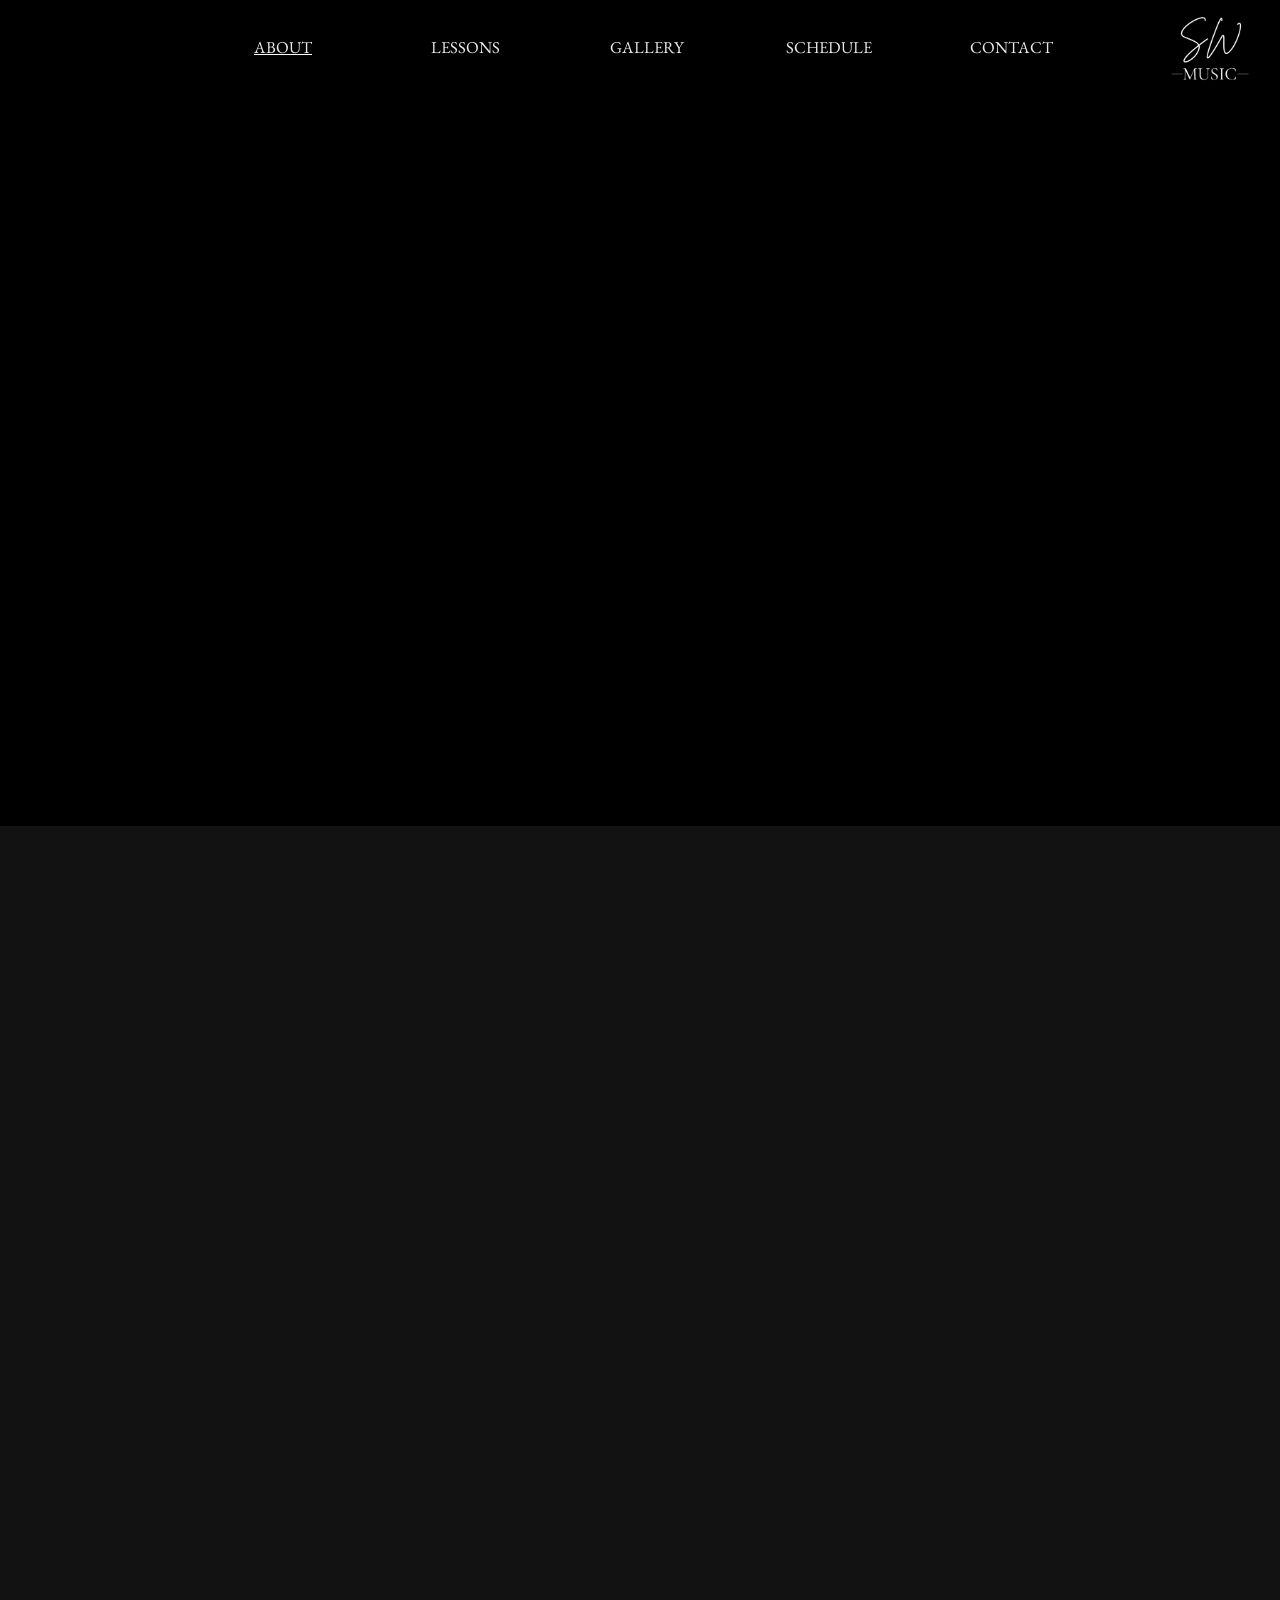
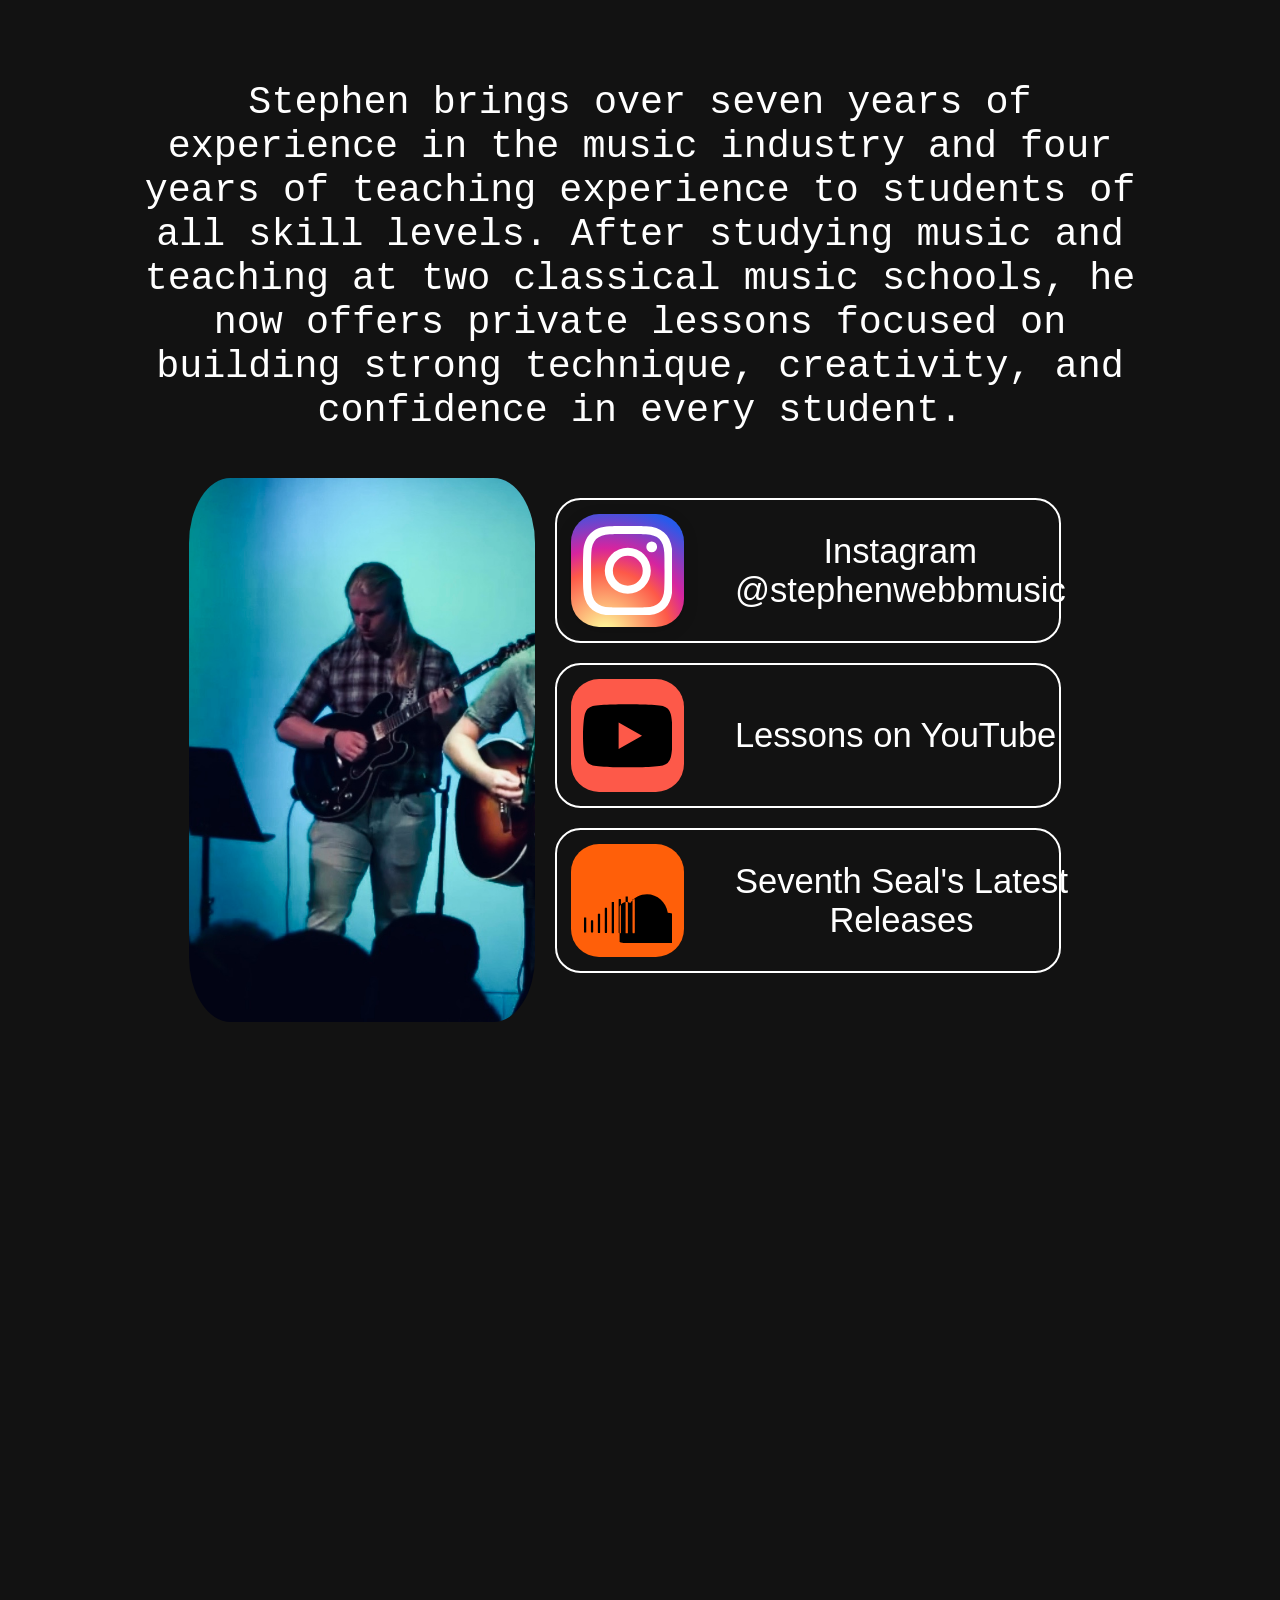
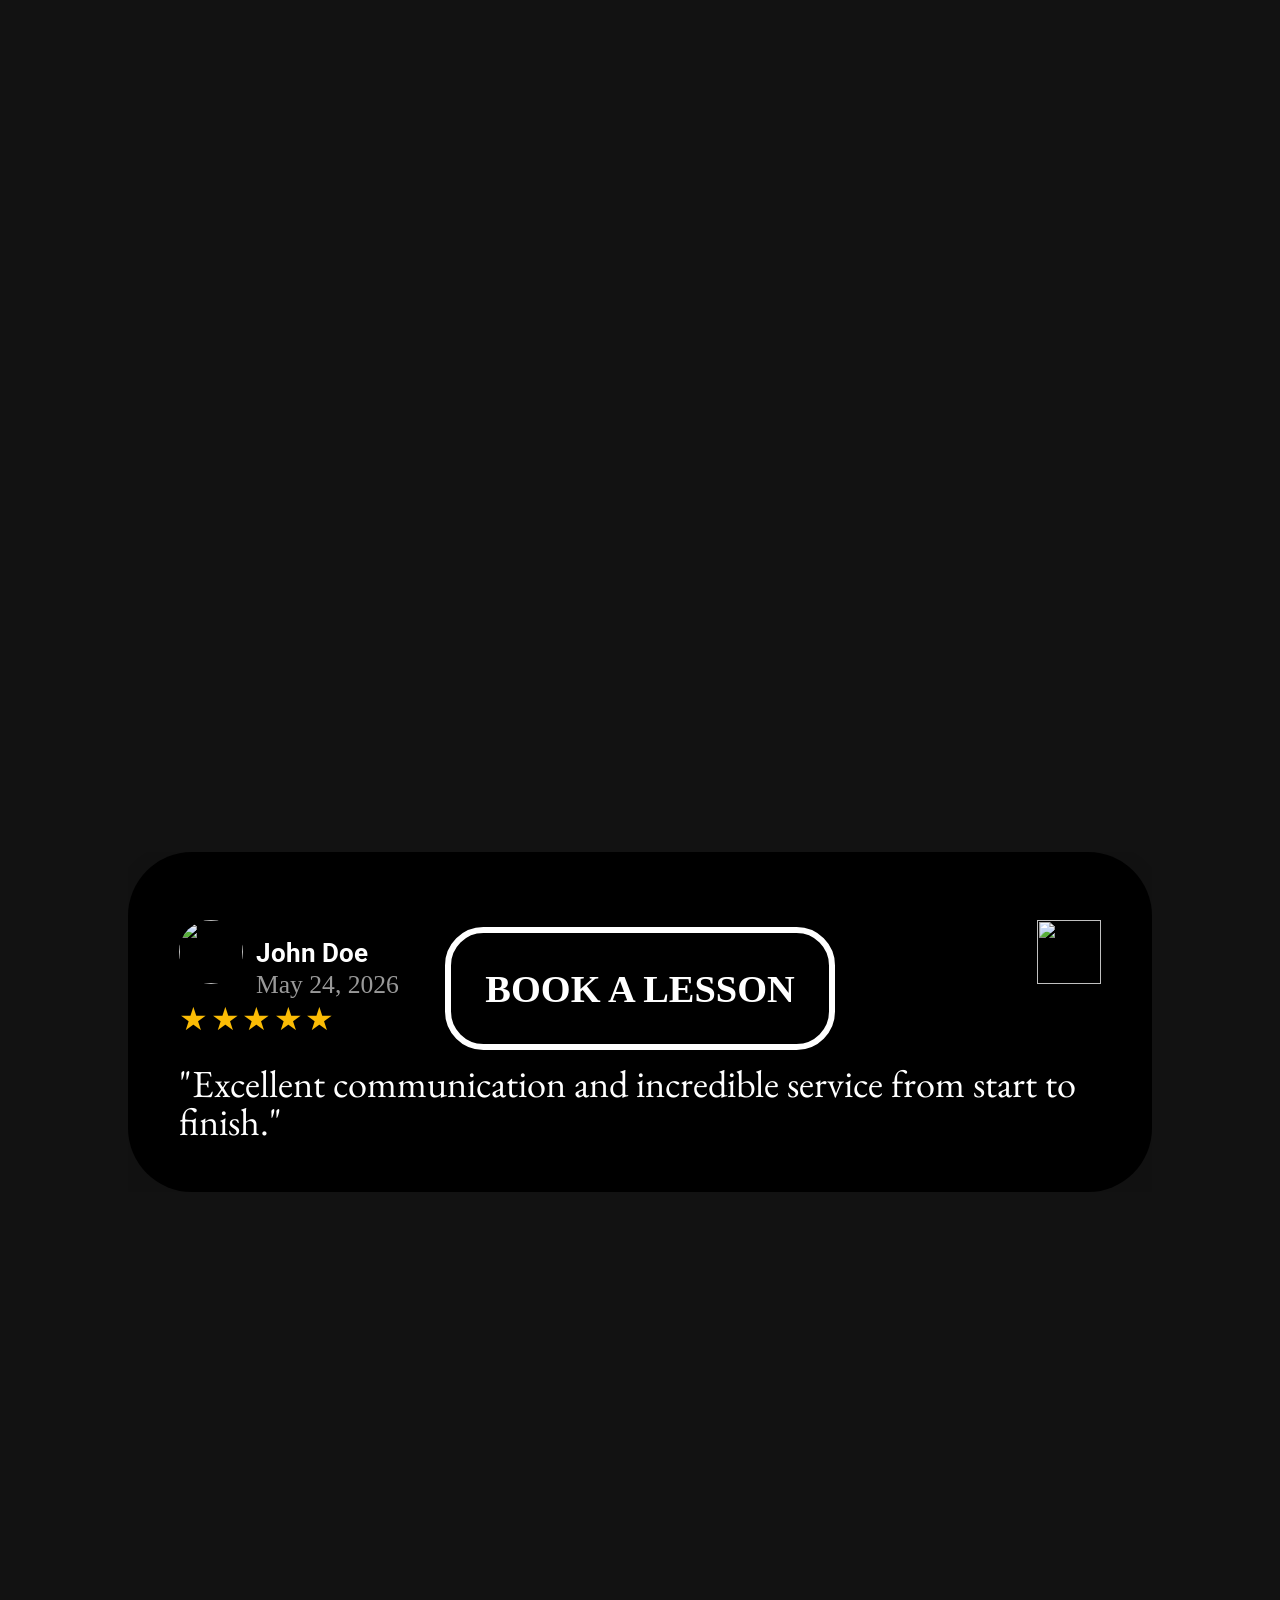
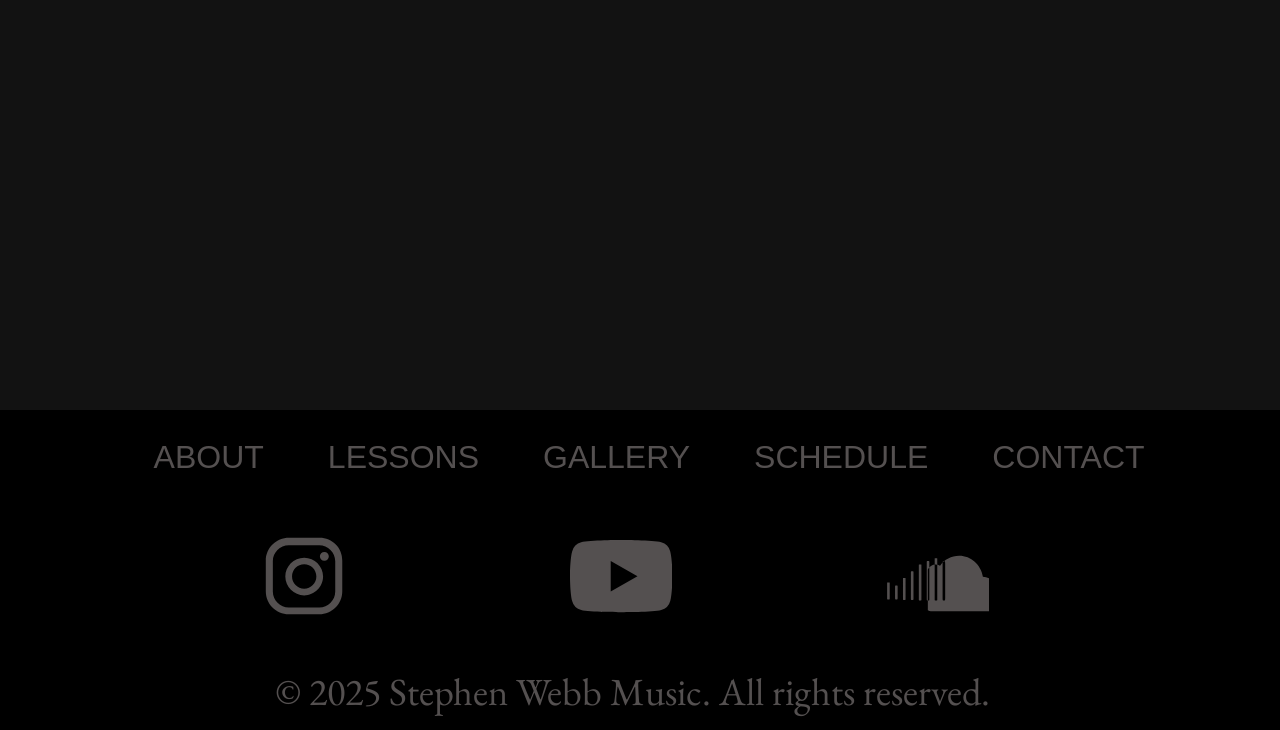
==== public/index.html @ 0829fca2 "Hero video alignment" ====
<!DOCTYPE html>
<html lang="en">
  <head>
    <meta charset="UTF-8">
    <meta name="viewport" content="width=device-width, initial-scale=1.0">

    <link rel="stylesheet" href="styles/general.css">
    <link rel="stylesheet" href="styles/header.css">
    <link rel="stylesheet" href="styles/home-body.css">
    <link rel="stylesheet" href="styles/nav-menu.css">
    <link rel="stylesheet" href="styles/footer.css">

    <link rel="stylesheet" href="https://unpkg.com" />
    <link rel="preconnect" href="https://fonts.googleapis.com">
    <link rel="preconnect" href="https://fonts.gstatic.com" crossorigin>
    <link href="https://fonts.googleapis.com/css2?family=EB+Garamond:ital,wght@0,400..800;1,400..800&family=Roboto:ital,wght@0,100;0,300;0,400;0,500;0,700;0,900;1,100;1,300;1,400;1,500;1,700;1,900&family=Share+Tech+Mono&display=swap" rel="stylesheet">

    <link rel="icon" type="image/png" href="pictures/logo.png">
    <title>Stephen Webb Music</title>
  </head>

  <body>
    <header>
      <div class="left-header">
        <button class="nav-toggle" id="nav-toggle">
          <img class="hamburger-menu" id="hamburger-menu" src="icons/hamburger-menu.svg">
          <img class="close-icon" id="close-icon" src="icons/x-close.svg">
        </button>
        <script src="script/hamburger.js"></script>
  
        <nav class="nav-menu" id="nav-menu">
          <ul>
            <li style="text-decoration: underline;"><a href="index.html">ABOUT</a></li>
            <li><a href="lessons.html">LESSONS</a></li>
            <li><a href="gallery.html">GALLERY</a></li>
            <li><a href="schedule.html">SCHEDULE</a></li>
            <li><a href="contact.html">CONTACT</a></li>
          </ul>
        </nav>
      </div>
  
      <div class="right-header">
        <a href="index.html" class="header-logo-cont">
          <img class="header-logo" src="pictures/logo.png">
        </a>
      </div>
    </header>
    <main>
      <div class="home-image-cont">

        <video class="home-video2" autoplay muted loop playsinline>
          <source src="pictures/home-video2.mp4" type="video/mp4">
        </video>
        <video class="home-video" autoplay muted loop playsinline>
          <source src="pictures/home-video.mp4" type="video/mp4">
        </video>

        <div class="scroll-cont">
          <button onclick="scrollToSection()" type="button" class="scroll-button">
            <svg width="100%" height="100%" viewBox="0 0 30 30" fill="none" color="white" xmlns="http://www.w3.org/2000/svg">
              <path d="M17 18L12 13L7 18M17 11L12 6L7 11" stroke="currentColor" stroke-width="1" stroke-linecap="round" stroke-linejoin="round"/>
            </svg>
          </button>
        </div>
      </div>
      
      <script>
        function scrollToSection() {
          // Find the target element by its ID
          const target = document.getElementById("target-point");

          // Scroll to it smoothly
          target.scrollIntoView({ 
            behavior: "smooth", 
            block: "start" // Options: "start", "center", "end", or "nearest"
        });
      }
      </script>

      <div class="cover-page-grid" id="target-point">
        <p class="summary-paragraph">
          Stephen brings over seven years of experience in the music industry and four years of 
          teaching experience to students of all skill levels. After studying music and teaching 
          at two classical music schools, he now offers private lessons focused on building 
          strong technique, creativity, and confidence in every student.
        </p>

        <div class="social-section">
          <img class="stephen-picture" src="pictures/stephen.jpg">
          <div class="social-container">
            <div class="social-box1">
              <a href="https://www.instagram.com/stephenwebbmusic/" target="_blank" rel="noopener noreferrer" class="social-link instagram-link">
                <!-- Inline Official Instagram SVG Path -->
                <svg class="instagram-icon" viewBox="0 0 24 24" xmlns="http://w3.org">
                  <path d="M12 2.163c3.204 0 3.584.012 4.85.07 3.252.148 4.771 1.691 4.919 4.919.058 1.265.069 1.645.069 4.849 0 3.205-.012 3.584-.069 4.849-.149 3.225-1.664 4.771-4.919 4.919-1.266.058-1.644.07-4.85.07-3.204 0-3.584-.012-4.849-.07-3.26-.149-4.771-1.699-4.919-4.92-.058-1.265-.07-1.644-.07-4.849 0-3.204.013-3.583.07-4.849.149-3.227 1.664-4.771 4.919-4.919 1.266-.057 1.645-.069 4.849-.069zM12 0C8.741 0 8.333.014 7.053.072 2.695.272.273 2.69.073 7.051.014 8.333 0 8.741 0 12c0 3.259.014 3.668.072 4.948.2 4.358 2.618 6.78 6.98 6.98 1.281.058 1.689.072 4.948.072 3.259 0 3.668-.014 4.948-.072 4.354-.2 6.782-2.618 6.979-6.98.059-1.28.073-1.689.073-4.948 0-3.259-.014-3.667-.072-4.947-.196-4.354-2.617-6.78-6.979-6.98C15.668.014 15.259 0 12 0zm0 5.838a6.162 6.162 0 100 12.324 6.162 6.162 0 000-12.324zM12 16a4 4 0 110-8 4 4 0 010 8zm6.406-11.845a1.44 1.44 0 100 2.881 1.44 1.44 0 000-2.881z"/>
                </svg>
              </a>
              <p class="social-tag">Instagram <br> @stephenwebbmusic</p>
            </div>
            <div class="social-box2">
              <a href="https://www.youtube.com/@StephenWebbMusic" target="_blank" rel="noopener noreferrer" class="social-link youtube-link">
                <svg class="social-icon" viewBox="0 0 24 24" xmlns="http://w3.org">
                  <path d="M23.498 6.186a3.016 3.016 0 0 0-2.122-2.136C19.505 3.545 12 3.545 12 3.545s-7.505 0-9.377.505A3.017 3.017 0 0 0 .502 6.186C0 8.07 0 12 0 12s0 3.93.502 5.814a3.016 3.016 0 0 0 2.122 2.136c1.871.505 9.376.505 9.376.505s7.505 0 9.377-.505a3.015 3.015 0 0 0 2.122-2.136C24 15.93 24 12 24 12s0-3.93-.502-5.814zM9.545 15.568V8.432L15.818 12l-6.273 3.568z"/>
                </svg>
              </a>
              <p class="social-tag1">Lessons on YouTube</p>
            </div>
            <div class="social-box3">
              <a href="https://on.soundcloud.com/IMVgdgA9zZKNSs7fgG" target="_blank" rel="noopener noreferrer" class="social-link soundcloud-link">
                <svg class="social-icon" viewBox="0 0 20 20" xmlns="http://w3.org">
                  <path d="M11.56 16.735c0 .354-.031.531-.093.531h-.319c-.062 0-.093-.177-.093-.531V10.15c0-.353.031-.53.093-.53h.319c.062 0 .093.177.093.53v6.585zm-1.547.442c0 .06-.03.089-.093.089h-.319c-.062 0-.093-.03-.093-.089V9.117c0-.06.031-.089.093-.089h.319c.063 0 .093.03.093.089v8.06zm-1.549-.089c0 .118-.031.177-.093.177h-.319c-.062 0-.093-.059-.093-.177V9.752c0-.117.031-.176.093-.176h.319c.062 0 .093.059.093.176v7.336zm-1.547.089c0 .06-.031.089-.093.089h-.319c-.063 0-.093-.03-.093-.089V10.35c0-.06.03-.089.093-.089h.319c.062 0 .093.03.093.089v6.826zm-1.548-.177c0 .118-.031.177-.093.177h-.319c-.062 0-.093-.059-.093-.177v-5.263c0-.118.031-.177.093-.177h.319c.062 0 .093.059.093.177v5.263zm-1.548.088c0 .06-.031.089-.093.089h-.32c-.061 0-.092-.03-.092-.089v-4.09c0-.06.031-.089.093-.089h.319c.062 0 .093.03.093.089v4.09zm-1.548-.221c0 .147-.031.221-.093.221h-.319c-.062 0-.093-.074-.093-.221v-2.3c0-.147.031-.221.093-.221h.319c.062 0 .093.074.093.221v2.3zm-1.548.133c0 .06-.031.088-.093.088h-.319c-.062 0-.093-.03-.093-.088V13.84c0-.059.031-.088.093-.088h.319c.062 0 .093.03.093.088v1.177zm21.439-.818c0-1.89-1.442-3.435-3.238-3.535-.386-2.316-2.315-4.082-4.636-4.082-1.517 0-2.88.756-3.734 1.93-.257-.15-.55-.233-.861-.233-.67 0-1.25.405-1.523.993v7.915c.184.097.387.164.603.197.163.025.329.038.498.038h12.893c1.656 0 3-.105 3-3.223z"/>
                </svg>
              </a>
              <p class="social-tag2">Seventh Seal's Latest<br> Releases</p>
            </div>
          </div>
        </div>

        <iframe class="youtube-video" width="560" height="315" src="https://www.youtube.com/embed/3x1QwCFcdQQ?si=H89yNeLWpGdYMlyb" title="YouTube video player" frameborder="0" allow="accelerometer; autoplay; clipboard-write; encrypted-media; gyroscope; picture-in-picture; web-share" referrerpolicy="strict-origin-when-cross-origin" allowfullscreen></iframe>
        <iframe class="youtube-video video1" width="560" height="315" src="https://www.youtube.com/embed/bnrF-RAySUw?si=G5JA9EuUfpiH-f1o" title="YouTube video player" frameborder="0" allow="accelerometer; autoplay; clipboard-write; encrypted-media; gyroscope; picture-in-picture; web-share" referrerpolicy="strict-origin-when-cross-origin" allowfullscreen></iframe>

        <section class="reviews-section">
          <div class="slider" id="slider">
            <div class="slides">
              <!-- REVIEW 1 -->
              <a class="review-link" href="https://maps.app.goo.gl/47N7dr5j6fUfvLAa6" target="_blank">
                <div class="review-card">
                  <div class="review-header">
                    <div class="profile-section">
                      <img src="https://i.pravatar.cc/150?img=12" class="profile-pic">
                      <div class="reviewer-info">
                        <h4>John Doe</h4>
                        <small>May 24, 2026</small>
                      </div>
                    </div>
                    <img class="google-logo" src="https://upload.wikimedia.org/wikipedia/commons/c/c1/Google_%22G%22_logo.svg">
                  </div>
                  <div class="stars">★★★★★</div>
                  <p class="review-text">
                    "Excellent communication and incredible
                    service from start to finish."
                  </p>
                </div>
              </a>
              <!-- REVIEW 2 --> 
              <a class="review-link" href="https://maps.app.goo.gl/47N7dr5j6fUfvLAa6" target="_blank">
                <div class="review-card">
                  <div class="review-header">
                    <div class="profile-section">
                      <img src="https://lh3.googleusercontent.com/a-/ALV-UjV2DulCB3CpVgDXedqE00ymT7M8n0KGkRNxZDG5WYGDXk98gns=w72-h72-p-rp-mo-br100" class="profile-pic">    
                      <div class="reviewer-info">
                        <h4>Fortified Fitness</h4>
                        <small>May 26, 2026</small>
                      </div>
                    </div>
                    <img src="https://upload.wikimedia.org/wikipedia/commons/c/c1/Google_%22G%22_logo.svg" class="google-logo">
                  </div>
                  <div class="stars">★★★★★</div>
                  <p class="review-text">
                    "He was very professional and patient with my progress..."
                  </p>
                </div>
              </a>
              <!-- REVIEW 3 -->
              <a class="review-link" href="https://maps.app.goo.gl/47N7dr5j6fUfvLAa6" target="_blank">    
                <div class="review-card"> 
                  <div class="review-header">   
                    <div class="profile-section">
                      <img src="https://i.pravatar.cc/150?img=15" class="profile-pic">     
                      <div class="reviewer-info">
                        <h4>Michael Roberts</h4>
                        <small>May 11, 2026</small>
                      </div>
                    </div>
                    <img src="https://upload.wikimedia.org/wikipedia/commons/c/c1/Google_%22G%22_logo.svg" class="google-logo">
                  </div>
                  <div class="stars">★★★★★</div>
                  <p class="review-text">
                    "Couldn’t be happier with the experience..."
                  </p>
                </div>
              </a>
            </div>
          </div>
        </section>
        <script>
          const slides =
            document.querySelector(".slides");     
          const reviewCards =
            document.querySelectorAll(".review-link");      
          const slider =
            document.getElementById("slider");      
          let currentIndex = 0;        
          const totalSlides =
            reviewCards.length;
          function nextSlide(){
            currentIndex++;      
            if(currentIndex >= totalSlides){
              currentIndex = 0;
            }     
            slides.style.transform =
              `translateX(-${currentIndex * 110}%)`;
          }
          let autoRotate =
            setInterval(nextSlide, 4500);
          slider.addEventListener("mouseenter", () => {
          
            clearInterval(autoRotate);       
          }); 
          slider.addEventListener("mouseleave", () => {  
            autoRotate =
              setInterval(nextSlide, 4500);
          });
        </script>

        <a class="lessons-redirect" href="lessons.html">BOOK A LESSON</a>
        
      </div>
    </main>
    <footer>
      <ul class="footer-nav">
        <li><a href="index.html">ABOUT</a></li>
        <li><a href="lessons.html">LESSONS</a></li>
        <li><a href="gallery.html">GALLERY</a></li>
        <li><a href="schedule.html">SCHEDULE</a></li>
        <li><a href="contact.html">CONTACT</a></li>
      </ul>
  
      <div class="footer-social">
        <a href="https://www.instagram.com/stephenwebbmusic/" target="_blank" rel="noopener noreferrer" class="footer-ig">
          <!-- Inline Official Instagram SVG Path -->
          <svg class="footer-icon" xmlns="http://www.w3.org/2000/svg" xmlns:xlink="http://www.w3.org/1999/xlink" fill="#000000" width="800px" height="800px" viewBox="0 0 32 32" id="Camada_1" version="1.1" xml:space="preserve">
            <g>
            <path d="M22.3,8.4c-0.8,0-1.4,0.6-1.4,1.4c0,0.8,0.6,1.4,1.4,1.4c0.8,0,1.4-0.6,1.4-1.4C23.7,9,23.1,8.4,22.3,8.4z"/>
            <path d="M16,10.2c-3.3,0-5.9,2.7-5.9,5.9s2.7,5.9,5.9,5.9s5.9-2.7,5.9-5.9S19.3,10.2,16,10.2z M16,19.9c-2.1,0-3.8-1.7-3.8-3.8   c0-2.1,1.7-3.8,3.8-3.8c2.1,0,3.8,1.7,3.8,3.8C19.8,18.2,18.1,19.9,16,19.9z"/>   
            <path d="M20.8,4h-9.5C7.2,4,4,7.2,4,11.2v9.5c0,4,3.2,7.2,7.2,7.2h9.5c4,0,7.2-3.2,7.2-7.2v-9.5C28,7.2,24.8,4,20.8,4z M25.7,20.8   c0,2.7-2.2,5-5,5h-9.5c-2.7,0-5-2.2-5-5v-9.5c0-2.7,2.2-5,5-5h9.5c2.7,0,5,2.2,5,5V20.8z"/>       
            </g>
            </svg>
        </a>
        <a href="https://www.youtube.com/@StephenWebbMusic" target="_blank" rel="noopener noreferrer" class="footer-yt">
          <svg class="footer-icon" viewBox="0 0 24 24" xmlns="http://w3.org">
            <path d="M23.498 6.186a3.016 3.016 0 0 0-2.122-2.136C19.505 3.545 12 3.545 12 3.545s-7.505 0-9.377.505A3.017 3.017 0 0 0 .502 6.186C0 8.07 0 12 0 12s0 3.93.502 5.814a3.016 3.016 0 0 0 2.122 2.136c1.871.505 9.376.505 9.376.505s7.505 0 9.377-.505a3.015 3.015 0 0 0 2.122-2.136C24 15.93 24 12 24 12s0-3.93-.502-5.814zM9.545 15.568V8.432L15.818 12l-6.273 3.568z"/>
          </svg>
        </a>
        <a href="https://on.soundcloud.com/IMVgdgA9zZKNSs7fgG" target="_blank" rel="noopener noreferrer" class="footer-sc">
          <svg class="footer-icon" viewBox="0 0 20 20" xmlns="http://w3.org">
            <path d="M11.56 16.735c0 .354-.031.531-.093.531h-.319c-.062 0-.093-.177-.093-.531V10.15c0-.353.031-.53.093-.53h.319c.062 0 .093.177.093.53v6.585zm-1.547.442c0 .06-.03.089-.093.089h-.319c-.062 0-.093-.03-.093-.089V9.117c0-.06.031-.089.093-.089h.319c.063 0 .093.03.093.089v8.06zm-1.549-.089c0 .118-.031.177-.093.177h-.319c-.062 0-.093-.059-.093-.177V9.752c0-.117.031-.176.093-.176h.319c.062 0 .093.059.093.176v7.336zm-1.547.089c0 .06-.031.089-.093.089h-.319c-.063 0-.093-.03-.093-.089V10.35c0-.06.03-.089.093-.089h.319c.062 0 .093.03.093.089v6.826zm-1.548-.177c0 .118-.031.177-.093.177h-.319c-.062 0-.093-.059-.093-.177v-5.263c0-.118.031-.177.093-.177h.319c.062 0 .093.059.093.177v5.263zm-1.548.088c0 .06-.031.089-.093.089h-.32c-.061 0-.092-.03-.092-.089v-4.09c0-.06.031-.089.093-.089h.319c.062 0 .093.03.093.089v4.09zm-1.548-.221c0 .147-.031.221-.093.221h-.319c-.062 0-.093-.074-.093-.221v-2.3c0-.147.031-.221.093-.221h.319c.062 0 .093.074.093.221v2.3zm-1.548.133c0 .06-.031.088-.093.088h-.319c-.062 0-.093-.03-.093-.088V13.84c0-.059.031-.088.093-.088h.319c.062 0 .093.03.093.088v1.177zm21.439-.818c0-1.89-1.442-3.435-3.238-3.535-.386-2.316-2.315-4.082-4.636-4.082-1.517 0-2.88.756-3.734 1.93-.257-.15-.55-.233-.861-.233-.67 0-1.25.405-1.523.993v7.915c.184.097.387.164.603.197.163.025.329.038.498.038h12.893c1.656 0 3-.105 3-3.223z"/>
          </svg>
        </a>
      </div>
  
      <p class="copy-right">
        &copy; 2025 Stephen Webb Music. All rights reserved.
      </p>
    </footer>
  </body>
</html>
---- public/styles/general.css ----
html{
  scroll-behavior: smooth;
  overscroll-behavior: none;

  height: 100%;
  overflow-y: auto;
  overscroll-behavior-y: none; /* Safari respects this on sub-containers */
  -webkit-overflow-scrolling: touch;
}
p {
  font-family: "EB Garamond", serif;
  margin-top: 0;
  margin-bottom: 0;
}
body {
  margin: 0;
  padding-top: 90px;
  height: auto;
  min-height: 100dvh; /* Safely handles Safari mobile nav bars */
  overscroll-behavior: none;
  color: white;
  background-color: #000000;
}
main{
  min-height: 400vw;
  background-color: #121212;
}
@media(min-width: 1000px){
  body, main{
    height: auto;
  }
}
---- public/styles/header.css ----
header {
  height: 90px;
  
  display: flex;
  flex-direction: row; /*Default for flexbox's, ie. not needed*/
  justify-content: space-between;
  align-items: center;
  position: fixed;
  top: 0px;
  left: 0px;
  right: 0px;

  z-index: 99;

  background-color: #000000;
  box-shadow: 2px 2px 5px rgba(0, 0, 0, .1);
  padding-right: 20px;
}

.left-header {
  display: flex;
  align-items: center;
}

.right-header {
  display: flex;
  align-items: center;
  justify-content: center;
}
.header-logo-cont { /* Technically outside of header in HTML, but still appears on header */
  width: 150px;
  height: 90px;
  overflow: hidden;
  background-color: #000000;
  cursor: pointer;
  border: none;

  position: fixed;
  top: 0px;
  right: -80px;
  left: auto;
  transform: translateX(-50%);
  Z-index: 100;
  object-fit: cover;
}
.header-logo { /**/
  position: absolute;
  left: 50%;
  top: 50%;
  transform: translate(-50%, -50%);
  height: 120px;
}
---- public/styles/home-body.css ----
.home-image-cont {
  width: 100%;
  max-height: 85%;
  overflow: hidden;
  justify-content: center;
  align-items: center;
  position: relative;
  background-color: black;
}
.home-video2{
  transform: translateY(-25%);
  width: 0%;
  position:relative;
  overflow: hidden;
  top: -4vw;
}
.home-video{
  position: relative;
  overflow: hidden;
  z-index: 2;
  width: 100%;
  padding-bottom: 2vh;
  top: -2.5vw;
}

.scroll-cont{
  position: relative;
  width: 100%;
  align-items: center;
  top: 95vh;
  background-color: #121212;
  transition: transform 0.3s ease, box-shadow 0.3s ease;
  z-index: 10;
}
.scroll-button{
  position: relative;
  align-self: center;
  background-color:#121212;
  border: none;
  width: 7vh;
  cursor: pointer;
  left: 45%;
}

.scroll-cont:hover{
  transform: translateY(-2vh) scale(1.05);
}
@media screen and (max-width: 1000px)  {
  .home-video{
    width: 0%;
  }
  .home-video2{
    width: 100%;
  }
}

.summary-paragraph{
  color: white;
  top: 95vh;
  text-align: center;
  font-family: 'Courier New', Courier, monospace;
  font-size: 3vw;
  height: auto;
  width: 90%;
  margin-left: 5%;
  position: relative;
}

.social-section{
  display:flex;
  flex-direction: row;
  justify-content: center;
  padding-left: 5vh;
  position: relative;
  height: min-content;
  top: 100vh;
  width: 90%;
  overflow: hidden;
}
.stephen-picture {
  position: relative;
  border-radius: 12%;
  width: 30%;
  height: auto;
}

.social-container {
  display: flex;
  flex-direction: column;
  gap: 20px; /* Space between the two icons */
  padding: 20px;
  position: relative;
}
.social-box1, .social-box2, .social-box3{
  display: flex;
  align-items: center;
  width: 37vw;
  position: relative;
  padding: 3%;
  border: solid;
  border-radius: 2vw;
  border-width: 2px;
  border-color: #ffffff;
}


.instagram-link {
  position: relative;
  display: inline-flex;
  align-items: center;
  justify-content: center;
  width: 8vw;
  height: 8vw;
  padding:5px;
  text-decoration: none;
  /* Instagram sunset gradient background */
  background: radial-gradient(circle at 30% 107%, #fdf497 0%, #fdf497 5%, #fd5949 45%, #d6249f 60%, #285AEB 90%);
  border-radius: 25%;
  box-shadow: 0 4px 15px rgba(0, 0, 0, 0.15);
  transition: transform 0.3s ease, box-shadow 0.3s ease;
}
.instagram-link:hover {
  transform: translateY(-5px) scale(1.05);
  box-shadow: 0 8px 25px rgba(214, 36, 159, 0.4);
}
.instagram-icon {
  width: 7vw;
  height: 7vw;
  fill: #ffffff;
}

.social-icon{
  height: 7vw;
  width: 7vw;
}
.youtube-link {
  position: relative;
  display: inline-flex;
  align-items: center;
  justify-content: center;
  width: 8vw;
  height: 8vw;
  text-decoration: none;
  background-color: #fd5949;
  border-radius: 25%;
  padding: 5px;
  transition: transform 0.3s ease, box-shadow 0.3s ease;
}
.youtube-link:hover {
  box-shadow: 0 8px 25px rgba(255, 0, 0, 0.45);
  transform: translateY(-5px) scale(1.05);
}
.soundcloud-link {
  position: relative;
  display: inline-flex;
  align-items: center;
  justify-content: center;
  width: 8vw;
  height: 8vw;
  text-decoration: none;
  background-color: #ff5f09;
  border-radius: 25%;
  padding: 5px;
  transition: transform 0.3s ease, box-shadow 0.3s ease;
}
.soundcloud-link:hover {
  transform: translateY(-5px) scale(1.05);
  box-shadow: 0 8px 25px rgba(255, 115, 0, 0.45);
}
.social-tag, .social-tag1, .social-tag2{
  text-align: center;
  position: relative;
  font-family: 'Franklin Gothic Medium', 'Arial Narrow', Arial, sans-serif;
  font-size: 2.7vw;
  left: 4vw;
}


.youtube-video{
  left: 10vw;
  position: relative;
  width: 80%; height: 45vw; 
  overflow: hidden;
  top: 105vh;
}
.video1{
  margin-top: 5vh;
  position: relative;
}




.reviews-section{
  width:100vw;
  display:flex;
  justify-content: center;
  align-items:center;
  position: relative;
  top: 125vh;
}
.slider{
  width:90vw;
  overflow:hidden;
  position:relative;
}
.slides{
  display:flex;
  transition:transform 0.8s ease-in-out;
}
.review-link{
  min-width:100%;
  text-decoration:none;
  color:inherit;
  padding-right:10%;
}
.review-card{
  background:rgb(0, 0, 0);
  border-radius:5vw;
  box-shadow:
    0 10px 30px rgba(0,0,0,0.08);
  transition:
    transform 0.3s ease,
    box-shadow 0.3s ease;
  padding: 5%;
}
.review-card:hover{
  transform:translateY(-6px);
  box-shadow:
    0 18px 45px rgba(0,0,0,0.14);
}
.review-header{
  display:flex;
  justify-content:space-between;
  align-items:center;
}
.profile-section{
  display:flex;
  align-items:center;
  gap:1vw;
}
.profile-pic{
  width:5vw;
  height:5vw;
  border-radius:50%;
  object-fit:cover;
}
.reviewer-info h4{
  font-size:2vw;
  margin-bottom:.2vw;
  font-family: "Google Sans",Roboto,Arial,sans-serif;
}
.reviewer-info small{
  font-size:2vw;
  opacity:0.6;
}
.google-logo{
  width: 5vw;
  height: 5vw;
}
.stars{
  color:#fbbc05;
  font-size:2.5vw;
  margin-bottom:2vw;
  letter-spacing:.2vw;
}
.review-text{
  font-size:3vw;
  line-height:3vw;
  color:#ffffff;
}
.lessons-redirect{
  text-decoration: none;
  font-weight: 900;
  font-size: 3vw;
  position: relative;
  left:34.75vw; top: 100vh;
  border-style: solid;
  border-width: .5vw;
  border-radius: 3vw;
  padding: 2.7vw;
  color: #ffffff;
  background-color: black;
  transition:
  transform 0.3s ease,
  box-shadow 0.3s ease;
}
.lessons-redirect:hover{
  transform:translateY(-6px);
  box-shadow:
    0 18px 45px rgba(0,0,0,0.14);
  cursor: pointer;
}

@media(min-width: 750px){
  .summary-paragraph{
    width: 80%;
    margin-left: 10%;
  }
  .social-container {
    display: flex;
    gap: 20px; /* Space between the two icons */
    padding: 20px;
  }

  .slider{
    width: 80vw;
  }
  
}
---- public/styles/nav-menu.css ----
ul{
  list-style-type:none;
}
.hamburger-menu,
.close-icon {
  height: 48px;
  margin-left: 24px;
  margin-right: 20px;
  cursor: pointer;
  user-select: none;
}
.close-icon {
  display: none;
}

.nav-menu {
  display: flex; /*start*/
  flex-direction: column;
  position: absolute;
  top: 90px;
  left: 0;
  z-index: 1;

  background-color: #000000;
  overflow: hidden;
  max-height: 0;
  opacity: 1;
  transition: max-height 0.4s ease-out;
  width: 100%;
  box-shadow: 2px -2px .1px rgba(0, 0, 0, .1);
}
.nav-menu.active {
  max-height: 500px;
}
.nav-menu ul {
  list-style: none;
  margin: 0;
  padding: 0;
}
.nav-menu li{
  text-align: center;
  padding: 1rem;
}
.nav-menu a {
  color: #EAEAEA;
  text-decoration: none;
  display: block;
  font-family: "EB Garamond", serif;
}

.nav-menu a:hover{
  text-decoration: underline;
  text-decoration-color:#000;
}

/* Hamburger by default */
.nav-toggle {
  font-size: 2rem;
  background: none;
  border: none;
  color: white;
  cursor: pointer;
}

/* WIDE SCREEN STYLES */
@media screen and (min-width: 1250px)  {
  .nav-toggle {
    display: none; /*HIDES HAMBURGER*/
  }

  .nav-menu {
    display: block !important;
    max-height: 50px;
    position: static;
    background: none;
    box-shadow: 2px -2px .1px rgba(0, 0, 0, 0);
    width: 100%;
    justify-content:center;
    align-content: space-evenly;
    padding-left: 15vw;
    font-size: 1.3vw;
  }

  .nav-menu ul {
    display:inline-flex;
    justify-content: center;
  }

  .nav-menu li {
    padding: 0 1rem;
  }

  .nav-menu a {
    min-width: 150px;
    padding: 1rem 0;
    cursor: pointer;
  }
}
---- public/styles/footer.css ----
footer {
  display: flex;
  position:relative;
  background-color: black;
  width: 100%;
  height: 25vw;
  bottom: 0vw;
}


@media(min-width:768px){
  .footer-nav{
    padding-top: 1vw;
    padding-left: 7vw;
  }
}

.footer-nav{
  display: flex;
  flex-direction: row;
  justify-self: center;
  position: absolute;
  left: 5vw;
}
.footer-nav a {
  color: #545050;
  text-decoration: none;
  display: block;
  font-size: 2.5vw;
  font-weight: 100;
  font-family:Arial, Helvetica, sans-serif;
  padding-right: 5vw;
}

.footer-nav a:hover{
  text-decoration: underline;
  text-decoration-color:#000;
}

.copy-right {
  color: #545050;
  font-size: 3vw;
  left: 21.5vw;
  position: absolute;
  justify-self: center;
  top: 20vw;
 }

 .footer-social{
  display: flex;
  flex-direction: row;
  position: absolute;
  width: 90%;
  height: 10vw;
  left: 3vw;
  top: 9vw;
  justify-content: space-evenly;
 }
 .footer-ig, .footer-yt, .footer-sc{
  position: relative;
  bottom: 0;
  margin-left: 1vw;
 }
 .footer-sc{
  top: -1vw;
 }
 .footer-icon{
  width: 8vw;
  height: 8vw;
  fill: #545050;
 }
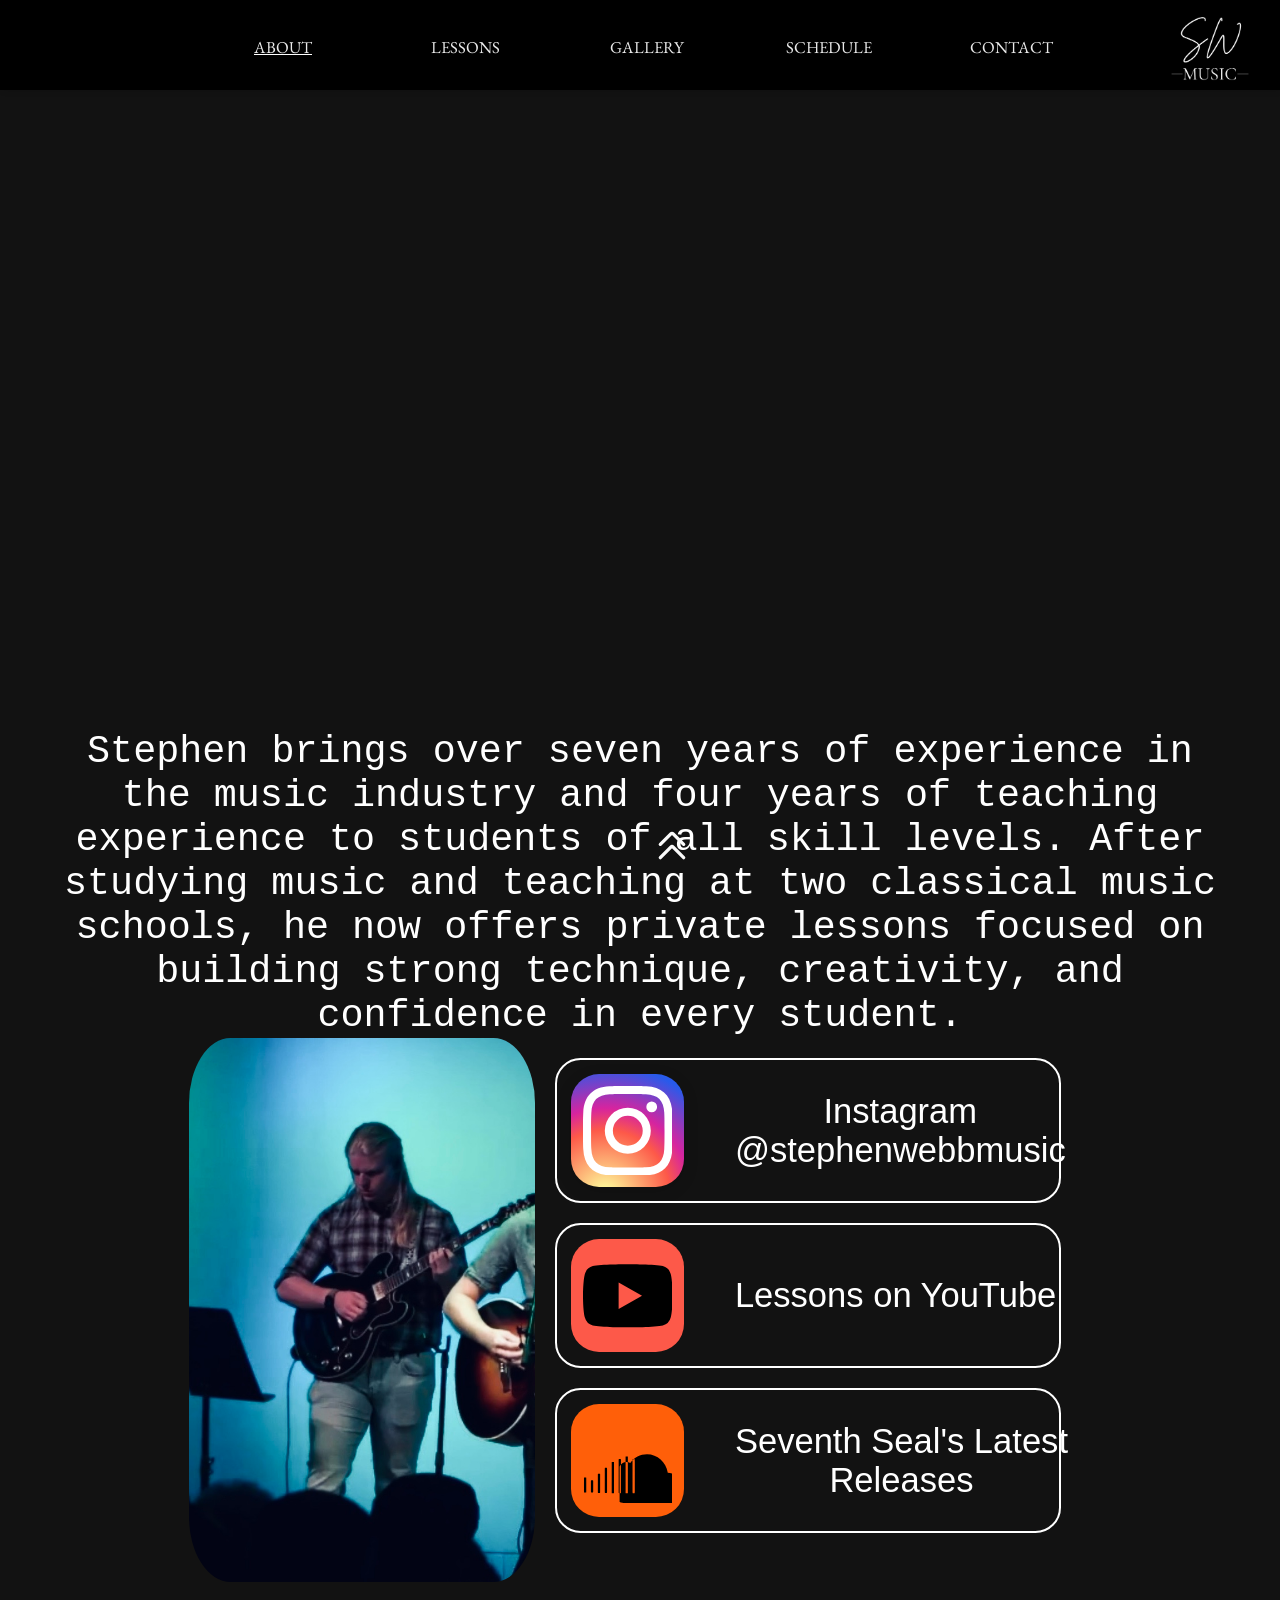
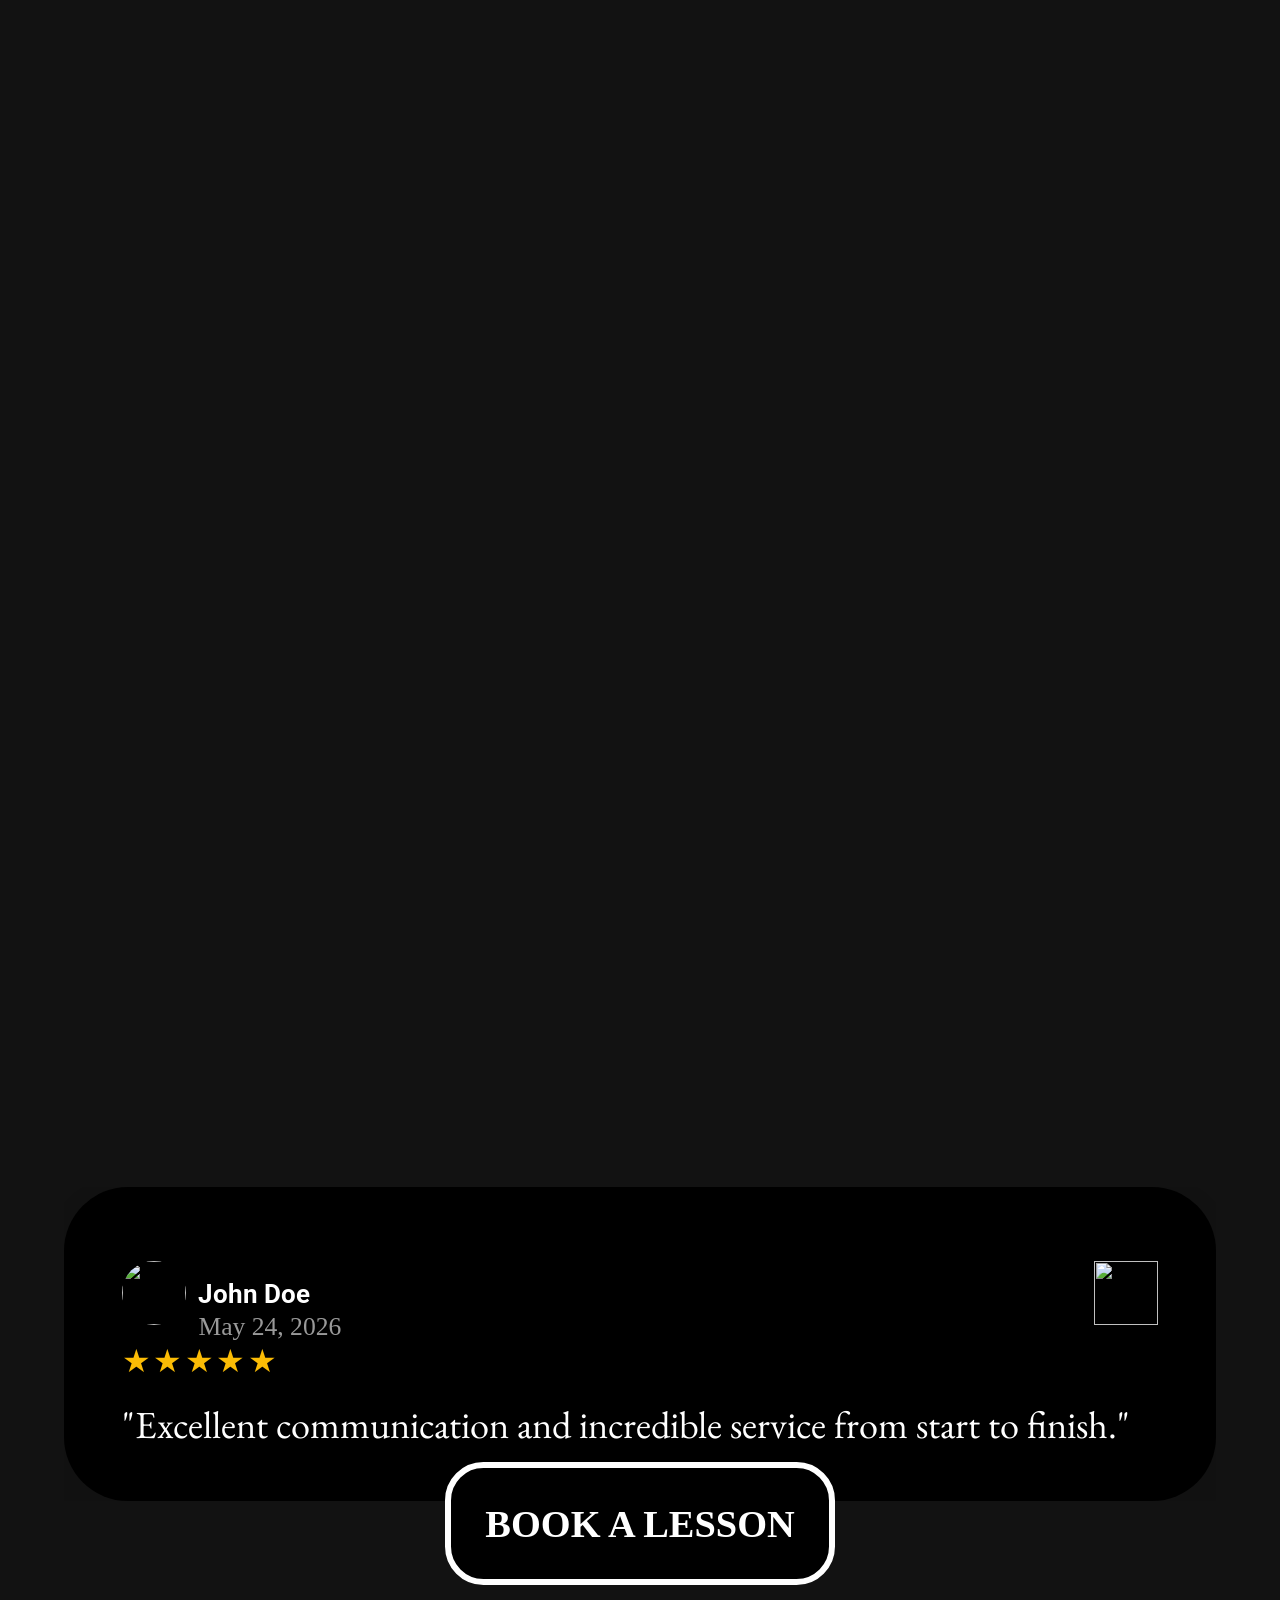
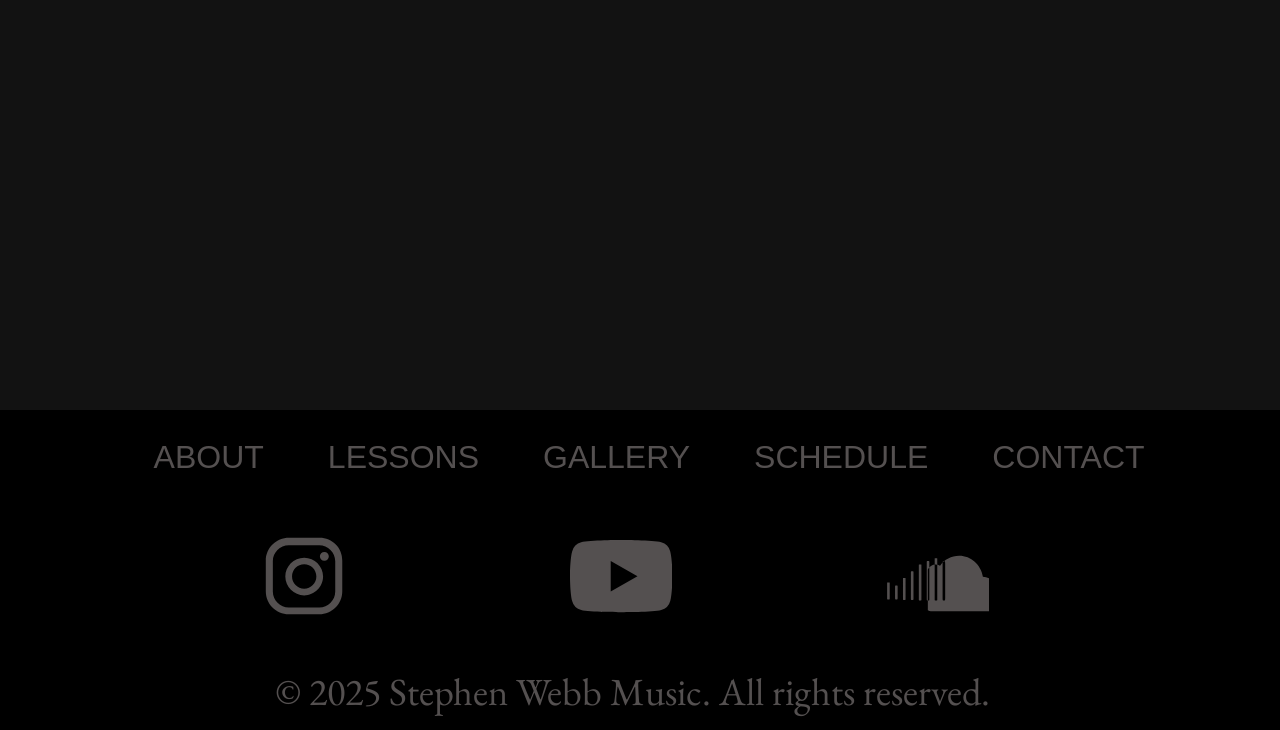
==== commit 4d74d46d: "Hero video alignment" ====
--- a/public/index.html
+++ b/public/index.html
@@ -46,36 +46,21 @@
       </div>
     </header>
     <main>
-      <div class="home-image-cont">
+        <div class="hv-container">
+
+        <video class="home-video" autoplay muted loop playsinline>
+          <source src="pictures/home-video.mp4" type="video/mp4">
+        </video>
 
         <video class="home-video2" autoplay muted loop playsinline>
           <source src="pictures/home-video2.mp4" type="video/mp4">
         </video>
-        <video class="home-video" autoplay muted loop playsinline>
-          <source src="pictures/home-video.mp4" type="video/mp4">
-        </video>
-
-        <div class="scroll-cont">
+
           <button onclick="scrollToSection()" type="button" class="scroll-button">
-            <svg width="100%" height="100%" viewBox="0 0 30 30" fill="none" color="white" xmlns="http://www.w3.org/2000/svg">
-              <path d="M17 18L12 13L7 18M17 11L12 6L7 11" stroke="currentColor" stroke-width="1" stroke-linecap="round" stroke-linejoin="round"/>
-            </svg>
+            <img src="pictures/arrow-icon.svg" style="height:40px; width: 40px;" alt="Scroll Down">
           </button>
+
         </div>
-      </div>
-      
-      <script>
-        function scrollToSection() {
-          // Find the target element by its ID
-          const target = document.getElementById("target-point");
-
-          // Scroll to it smoothly
-          target.scrollIntoView({ 
-            behavior: "smooth", 
-            block: "start" // Options: "start", "center", "end", or "nearest"
-        });
-      }
-      </script>
 
       <div class="cover-page-grid" id="target-point">
         <p class="summary-paragraph">
@@ -216,6 +201,19 @@
         <a class="lessons-redirect" href="lessons.html">BOOK A LESSON</a>
         
       </div>
+
+      <script>
+        function scrollToSection() {
+          // Find the target element by its ID
+          const target = document.getElementById("target-point");
+
+          // Scroll to it smoothly
+          target.scrollIntoView({ 
+            behavior: "smooth", 
+            block: "start" // Options: "start", "center", "end", or "nearest"
+        });
+      }
+      </script>
     </main>
     <footer>
       <ul class="footer-nav">
--- a/public/styles/home-body.css
+++ b/public/styles/home-body.css
@@ -1,66 +1,53 @@
-.home-image-cont {
-  width: 100%;
-  max-height: 85%;
-  overflow: hidden;
-  justify-content: center;
-  align-items: center;
-  position: relative;
-  background-color: black;
-}
-.home-video2{
-  transform: translateY(-25%);
-  width: 0%;
-  position:relative;
-  overflow: hidden;
-  top: -4vw;
-}
-.home-video{
-  position: relative;
-  overflow: hidden;
+
+.hv-container .home-video {
+  position: relative;
+  object-position: center; 
+  object-fit: cover;
   z-index: 2;
-  width: 100%;
-  padding-bottom: 2vh;
-  top: -2.5vw;
+  width: 100%; 
+  height: 100%;
+  display: block; /* Desktop is visible */
+}
+
+.hv-container .home-video2 {
+  position: relative;
+  object-position: center; 
+  object-fit: cover;
+  width: 100%; 
+  height: 100%;
+  transform: translateY(-25%); 
+  display: none; /* Mobile is hidden */
 }
 
 .scroll-cont{
-  position: relative;
-  width: 100%;
-  align-items: center;
-  top: 95vh;
+  position: absolute;
+  align-items: center;
   background-color: #121212;
-  transition: transform 0.3s ease, box-shadow 0.3s ease;
+  box-shadow:#121212;
   z-index: 10;
 }
+
 .scroll-button{
-  position: relative;
-  align-self: center;
-  background-color:#121212;
+  position: absolute;
+  bottom: 30px;
+  left: 50%;
+  background-color:#00000000;
   border: none;
   width: 7vh;
-  cursor: pointer;
-  left: 45%;
-}
-
-.scroll-cont:hover{
-  transform: translateY(-2vh) scale(1.05);
-}
-@media screen and (max-width: 1000px)  {
-  .home-video{
-    width: 0%;
-  }
-  .home-video2{
-    width: 100%;
-  }
+  cursor:pointer;
+  z-index: 1000;
+}
+
+.scroll-button:hover{
+  transform: translateY(-2vh);
+  transition: ease .75s;
 }
 
 .summary-paragraph{
   color: white;
-  top: 95vh;
   text-align: center;
   font-family: 'Courier New', Courier, monospace;
   font-size: 3vw;
-  height: auto;
   width: 90%;
   margin-left: 5%;
   position: relative;
@@ -73,7 +60,6 @@
   padding-left: 5vh;
   position: relative;
   height: min-content;
-  top: 100vh;
   width: 90%;
   overflow: hidden;
 }
@@ -181,7 +167,6 @@
   position: relative;
   width: 80%; height: 45vw; 
   overflow: hidden;
-  top: 105vh;
 }
 .video1{
   margin-top: 5vh;
@@ -197,7 +182,6 @@
   justify-content: center;
   align-items:center;
   position: relative;
-  top: 125vh;
 }
 .slider{
   width:90vw;
@@ -274,16 +258,16 @@
   font-weight: 900;
   font-size: 3vw;
   position: relative;
-  left:34.75vw; top: 100vh;
+  left:34.75vw;
   border-style: solid;
   border-width: .5vw;
   border-radius: 3vw;
   padding: 2.7vw;
   color: #ffffff;
   background-color: black;
-  transition:
-  transform 0.3s ease,
-  box-shadow 0.3s ease;
+  transition: 0.5s ease;
+  transform: 0.3s ease;
+  box-shadow: 0.3s ease;
 }
 .lessons-redirect:hover{
   transform:translateY(-6px);
@@ -292,7 +276,7 @@
   cursor: pointer;
 }
 
-@media(min-width: 750px){
+@media screen and (max-width: 1000px){
   .summary-paragraph{
     width: 80%;
     margin-left: 10%;
@@ -306,5 +290,16 @@
   .slider{
     width: 80vw;
   }
+
+  .scroll-button{
+    left: 45%;
+  }
+
+  .hv-container .home-video{
+    display: none;
+  }
   
+  .hv-container .home-video2{
+    display: block;
+  }
 }
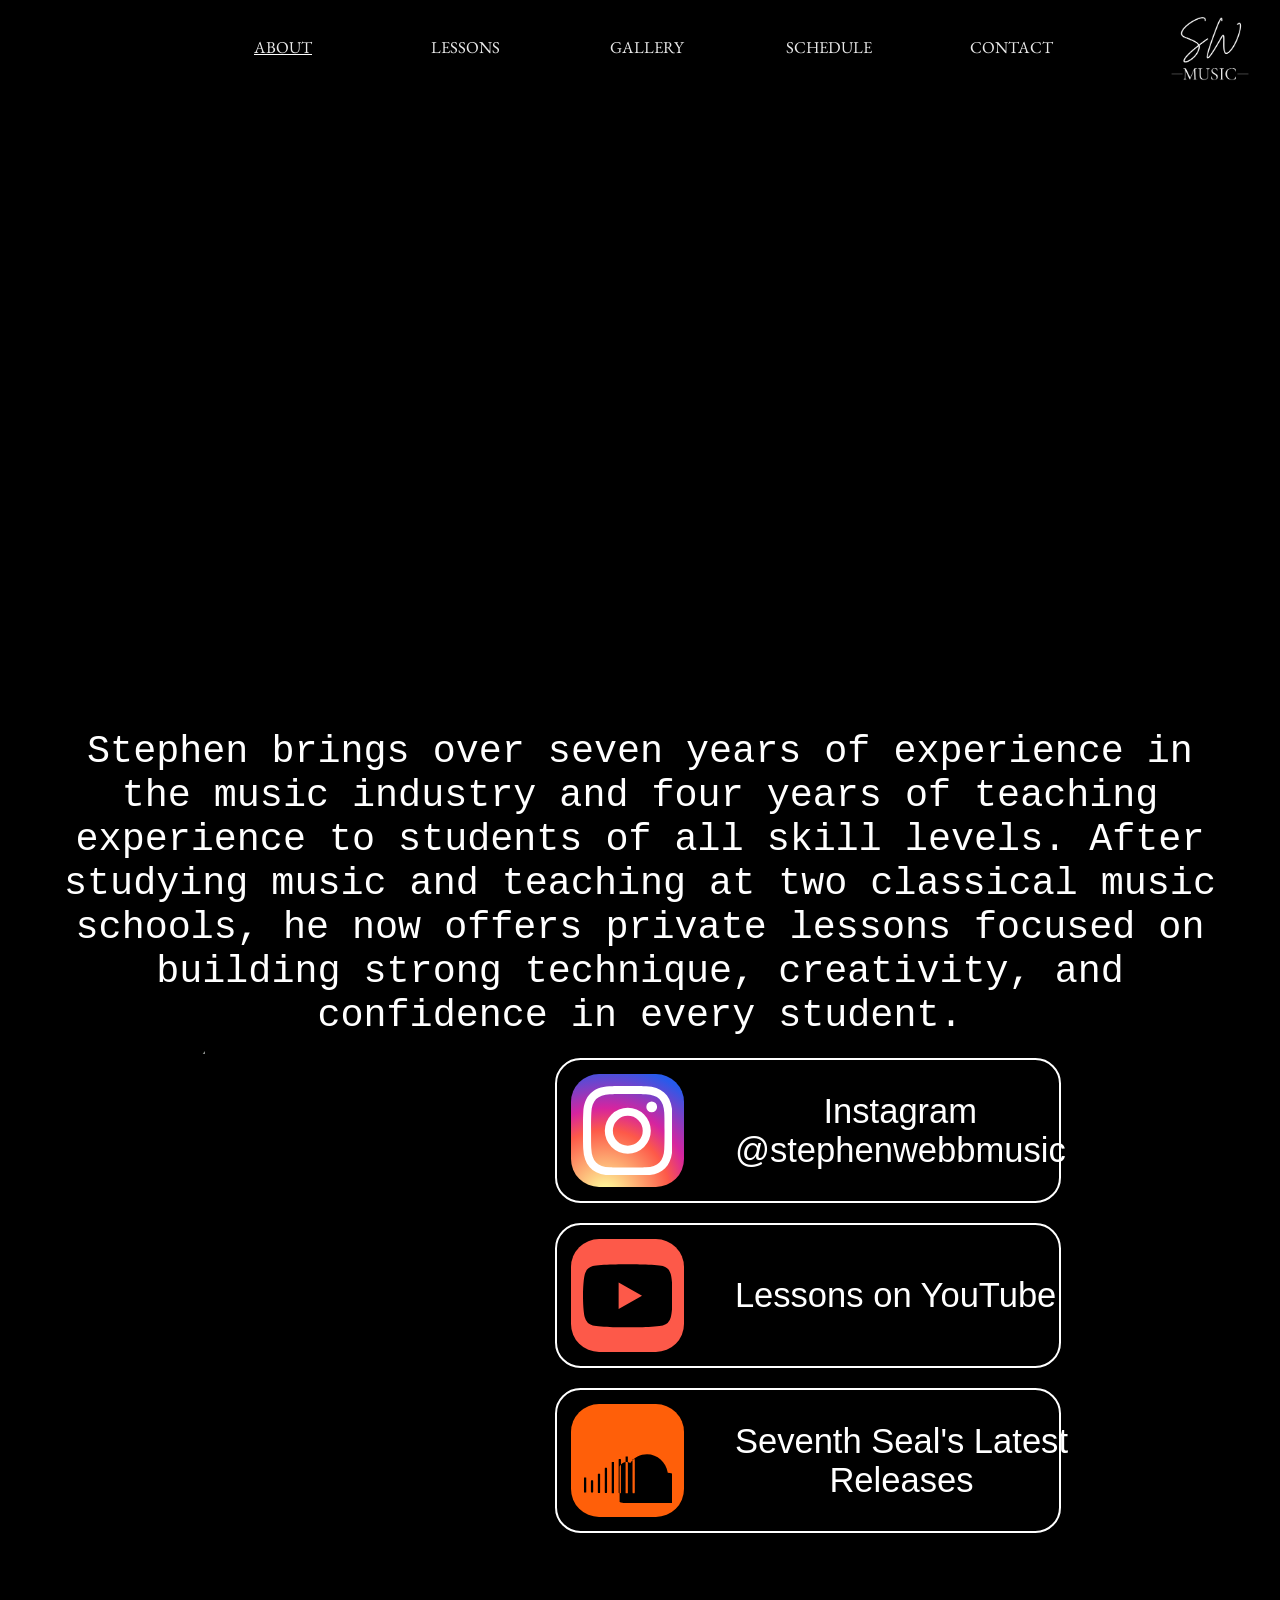
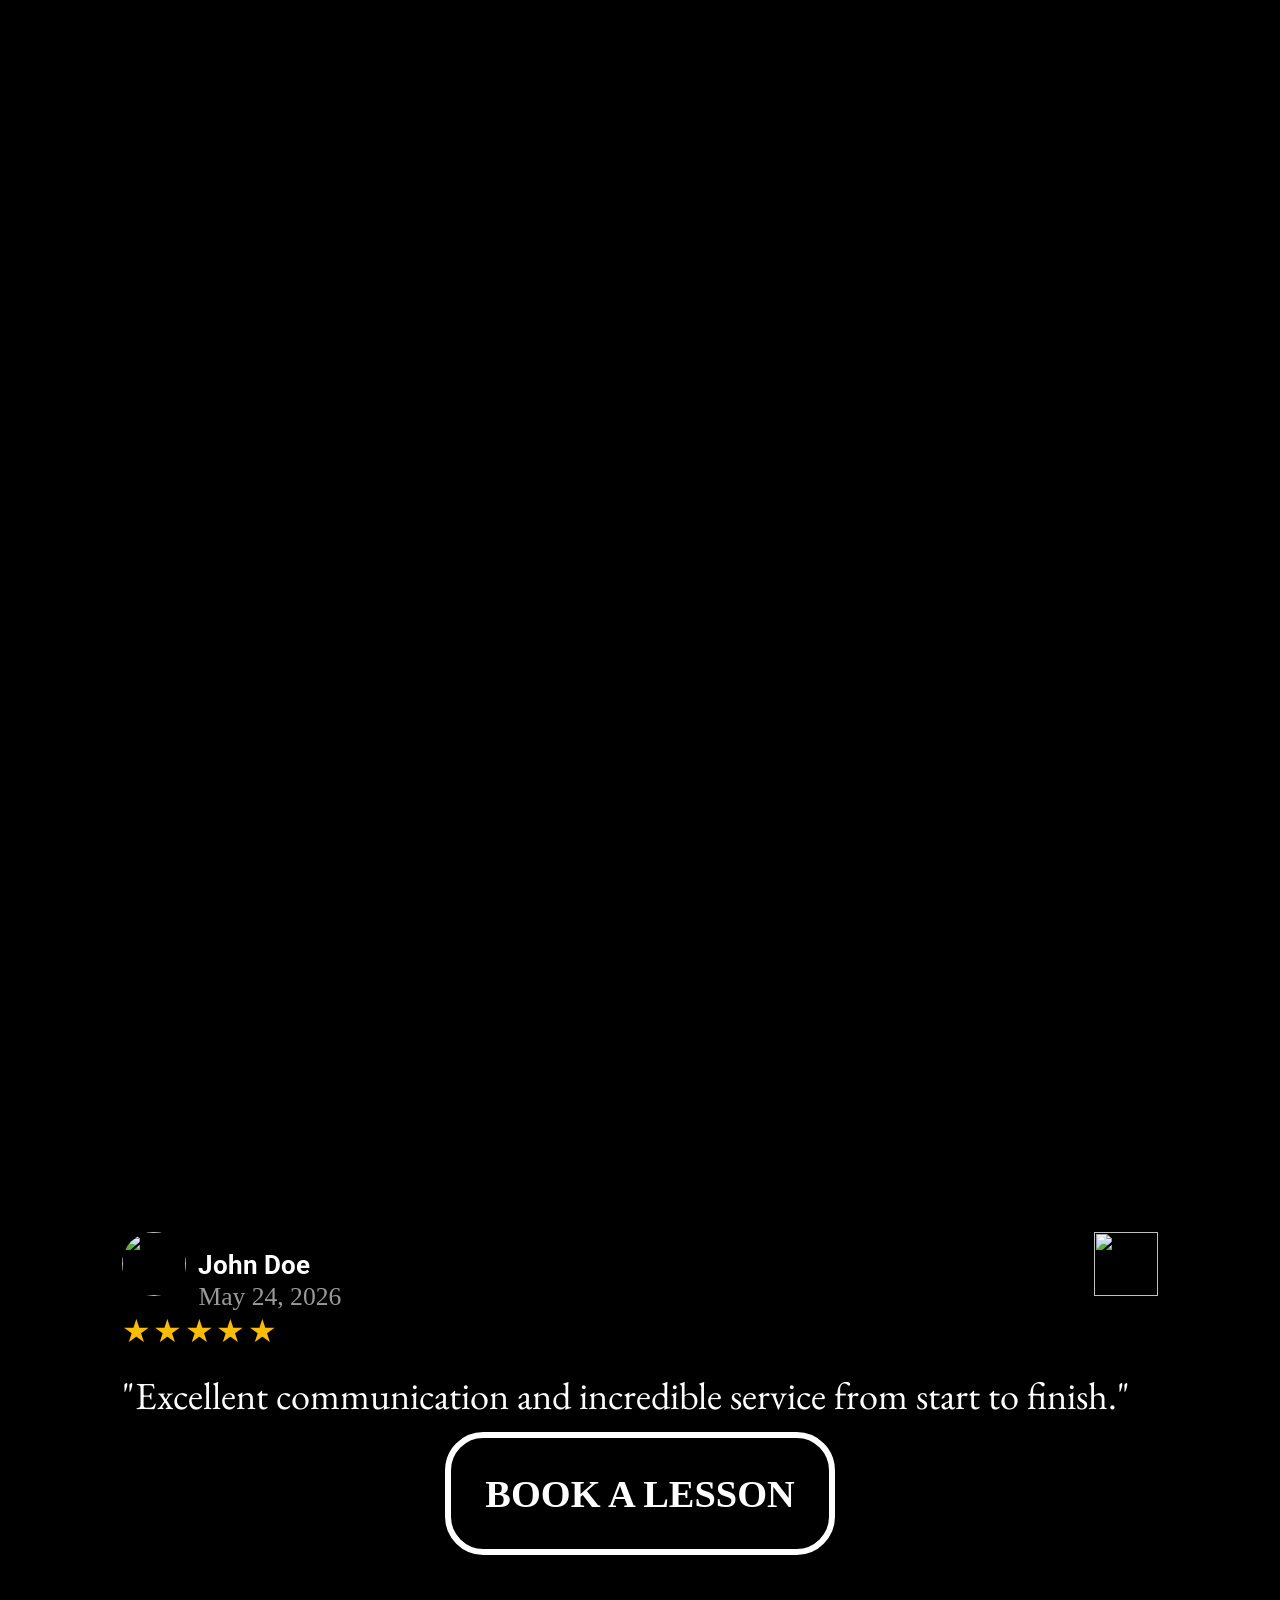
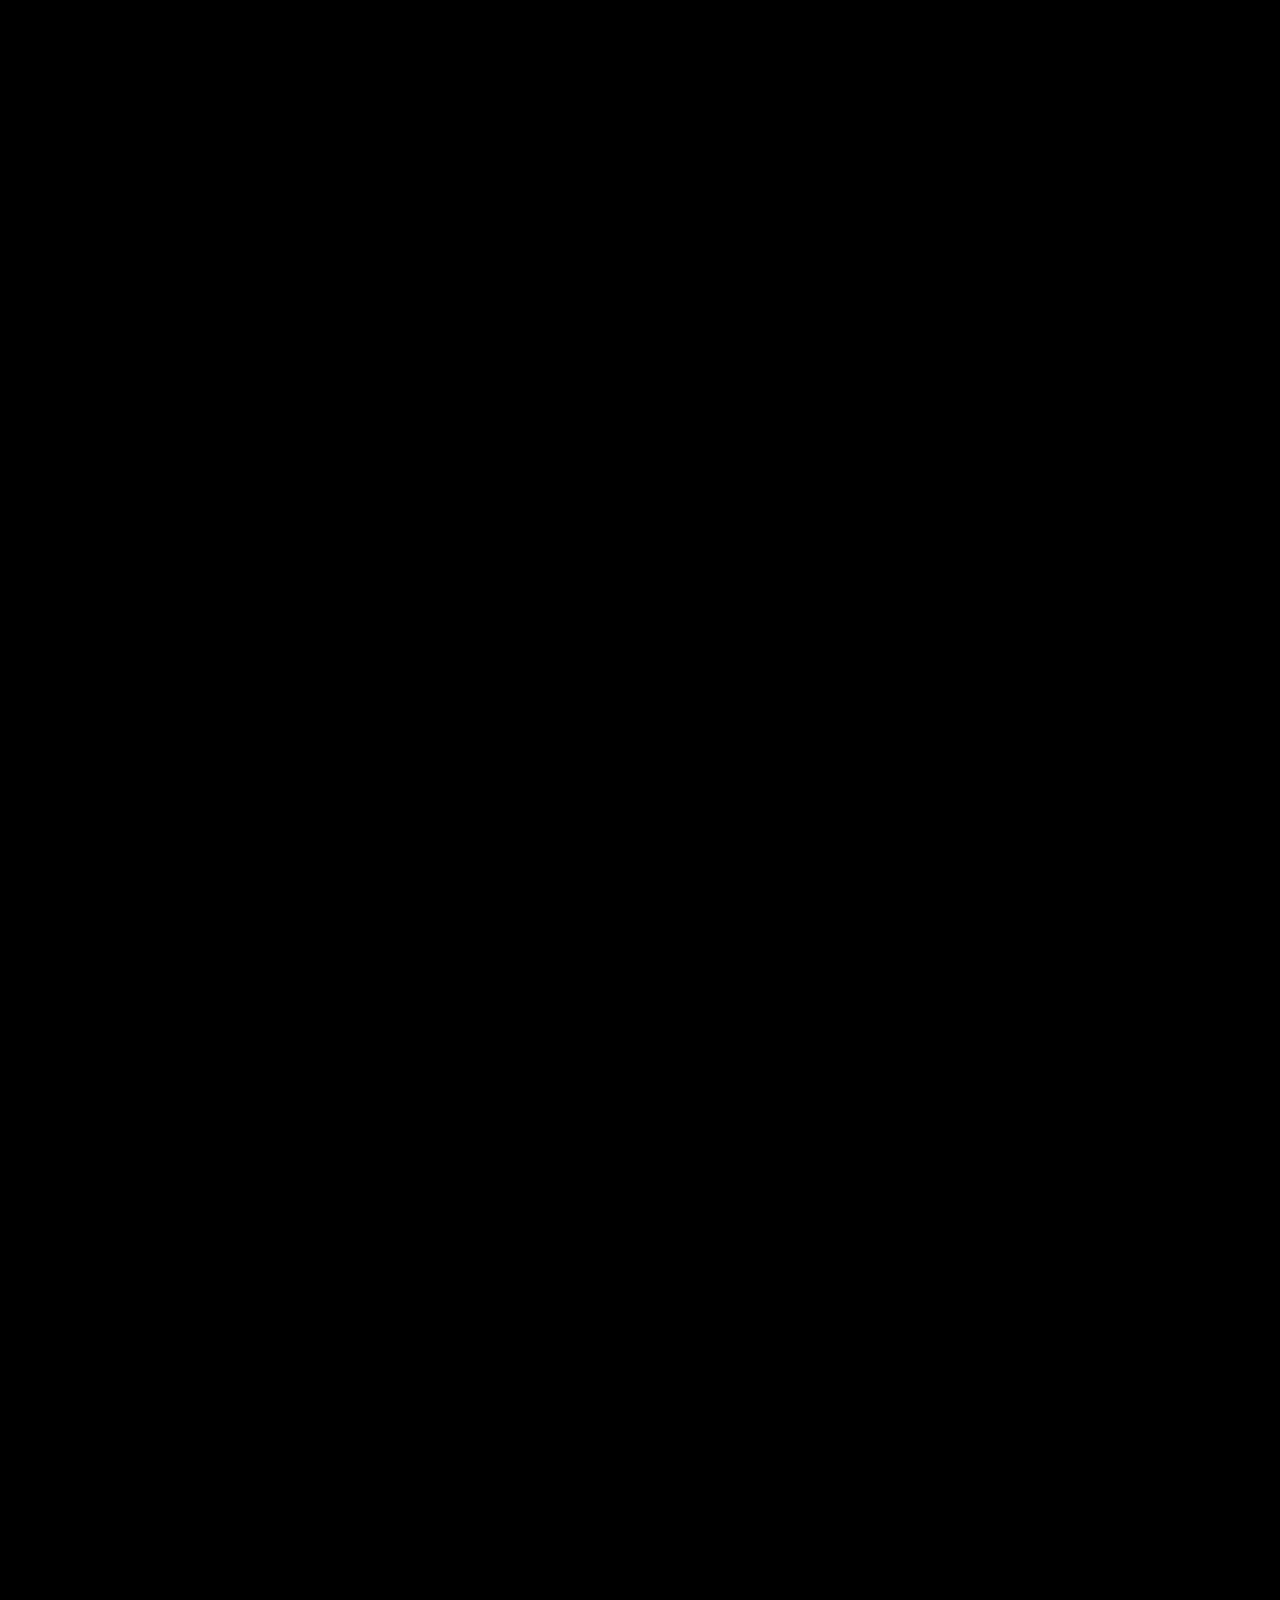
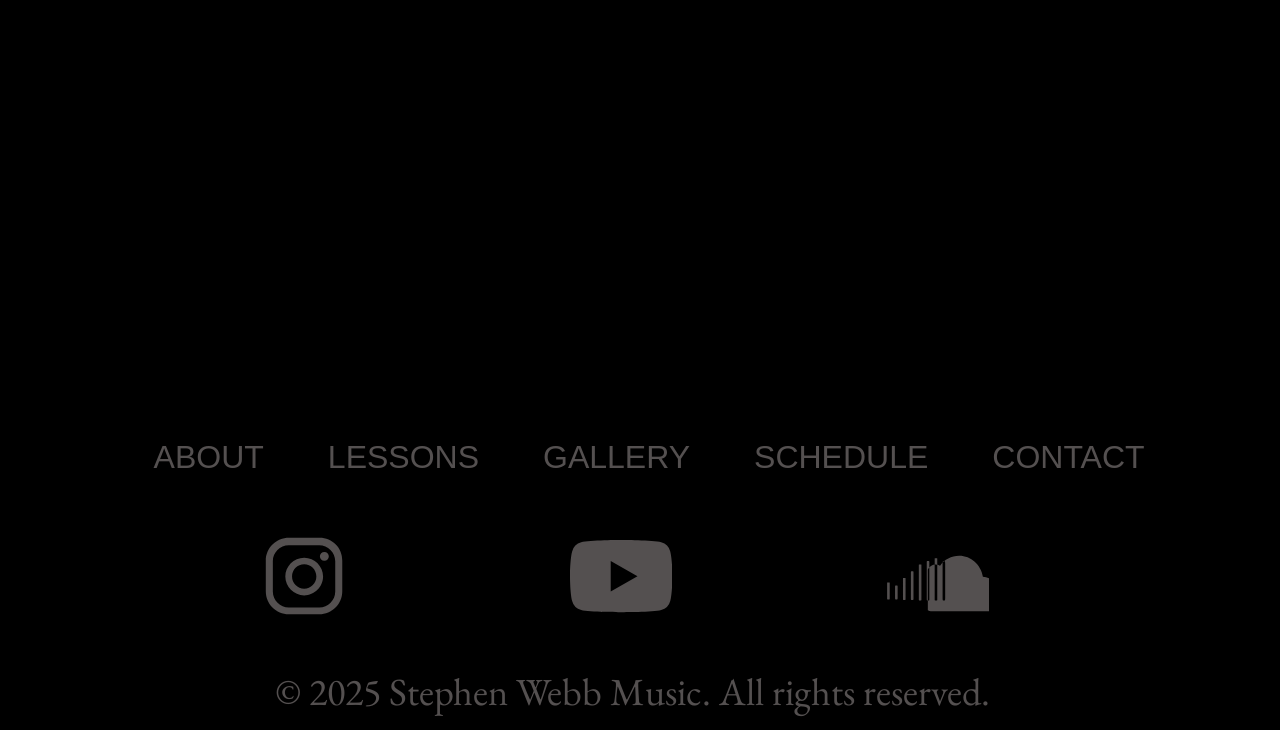
==== commit f53fdded: "Hero video alignment" ====
--- a/public/index.html
+++ b/public/index.html
@@ -48,21 +48,16 @@
     <main>
         <div class="hv-container">
 
-        <video class="home-video" autoplay muted loop playsinline>
-          <source src="pictures/home-video.mp4" type="video/mp4">
-        </video>
-
-        <video class="home-video2" autoplay muted loop playsinline>
-          <source src="pictures/home-video2.mp4" type="video/mp4">
-        </video>
-
-          <button onclick="scrollToSection()" type="button" class="scroll-button">
-            <img src="pictures/arrow-icon.svg" style="height:40px; width: 40px;" alt="Scroll Down">
-          </button>
-
+          <video class="home-video" autoplay muted loop playsinline>
+            <source src="pictures/home-video.mp4" type="video/mp4">
+          </video>
+
+          <video class="home-video2" autoplay muted loop playsinline>
+            <source src="pictures/home-video2.mp4" type="video/mp4">
+          </video>
         </div>
 
-      <div class="cover-page-grid" id="target-point">
+      <div class="cover-page-grid">
         <p class="summary-paragraph">
           Stephen brings over seven years of experience in the music industry and four years of 
           teaching experience to students of all skill levels. After studying music and teaching 
@@ -71,7 +66,7 @@
         </p>
 
         <div class="social-section">
-          <img class="stephen-picture" src="pictures/stephen.jpg">
+          <img class="stephen-picture" src="pictures/stephen.png">
           <div class="social-container">
             <div class="social-box1">
               <a href="https://www.instagram.com/stephenwebbmusic/" target="_blank" rel="noopener noreferrer" class="social-link instagram-link">
--- a/public/styles/general.css
+++ b/public/styles/general.css
@@ -23,7 +23,7 @@
 }
 main{
   min-height: 400vw;
-  background-color: #121212;
+  background-color: #000000;
 }
 @media(min-width: 1000px){
   body, main{
--- a/public/styles/home-body.css
+++ b/public/styles/home-body.css
@@ -17,30 +17,6 @@
   height: 100%;
   transform: translateY(-25%); 
   display: none; /* Mobile is hidden */
-}
-
-.scroll-cont{
-  position: absolute;
-  align-items: center;
-  background-color: #121212;
-  box-shadow:#121212;
-  z-index: 10;
-}
-
-.scroll-button{
-  position: absolute;
-  bottom: 30px;
-  left: 50%;
-  background-color:#00000000;
-  border: none;
-  width: 7vh;
-  cursor:pointer;
-  z-index: 1000;
-}
-
-.scroll-button:hover{
-  transform: translateY(-2vh);
-  transition: ease .75s;
 }
 
 .summary-paragraph{
@@ -276,7 +252,7 @@
   cursor: pointer;
 }
 
-@media screen and (max-width: 1000px){
+@media screen and (max-width: 768px){
   .summary-paragraph{
     width: 80%;
     margin-left: 10%;
@@ -291,10 +267,6 @@
     width: 80vw;
   }
 
-  .scroll-button{
-    left: 45%;
-  }
-
   .hv-container .home-video{
     display: none;
   }
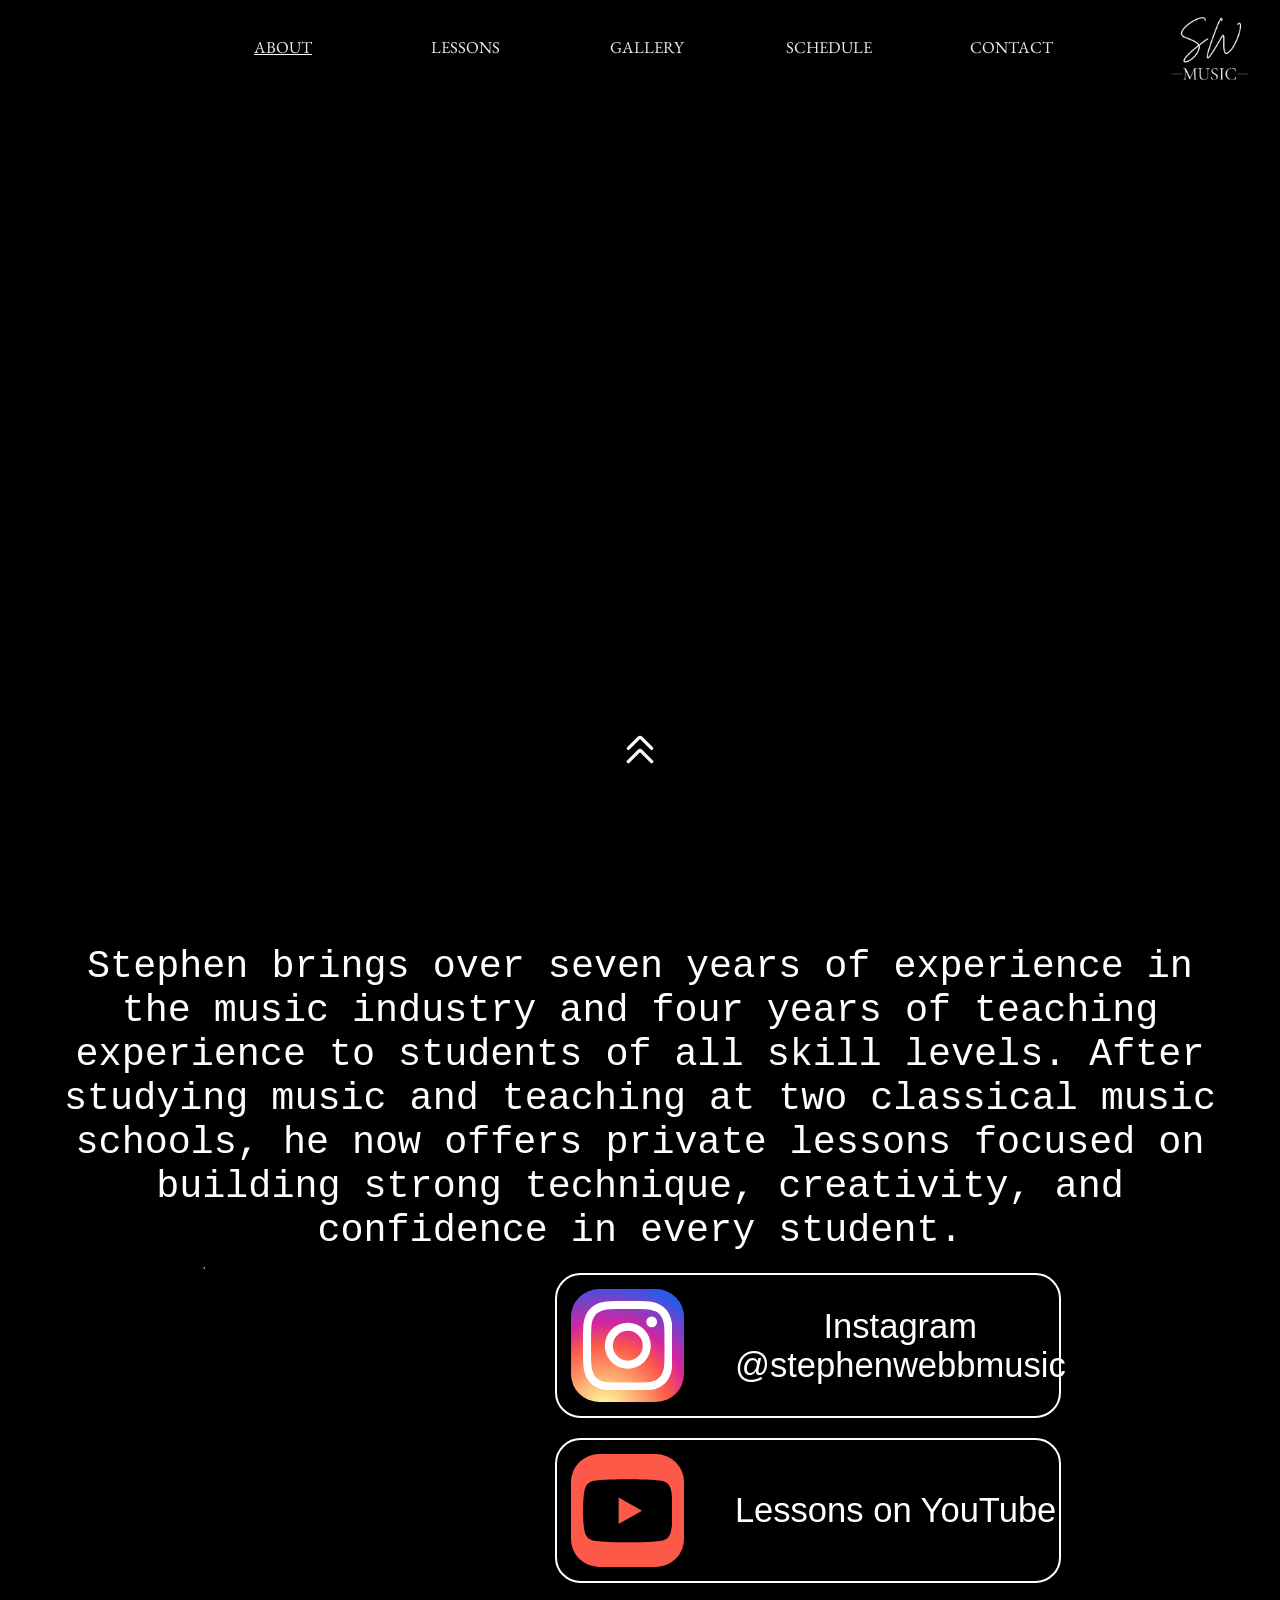
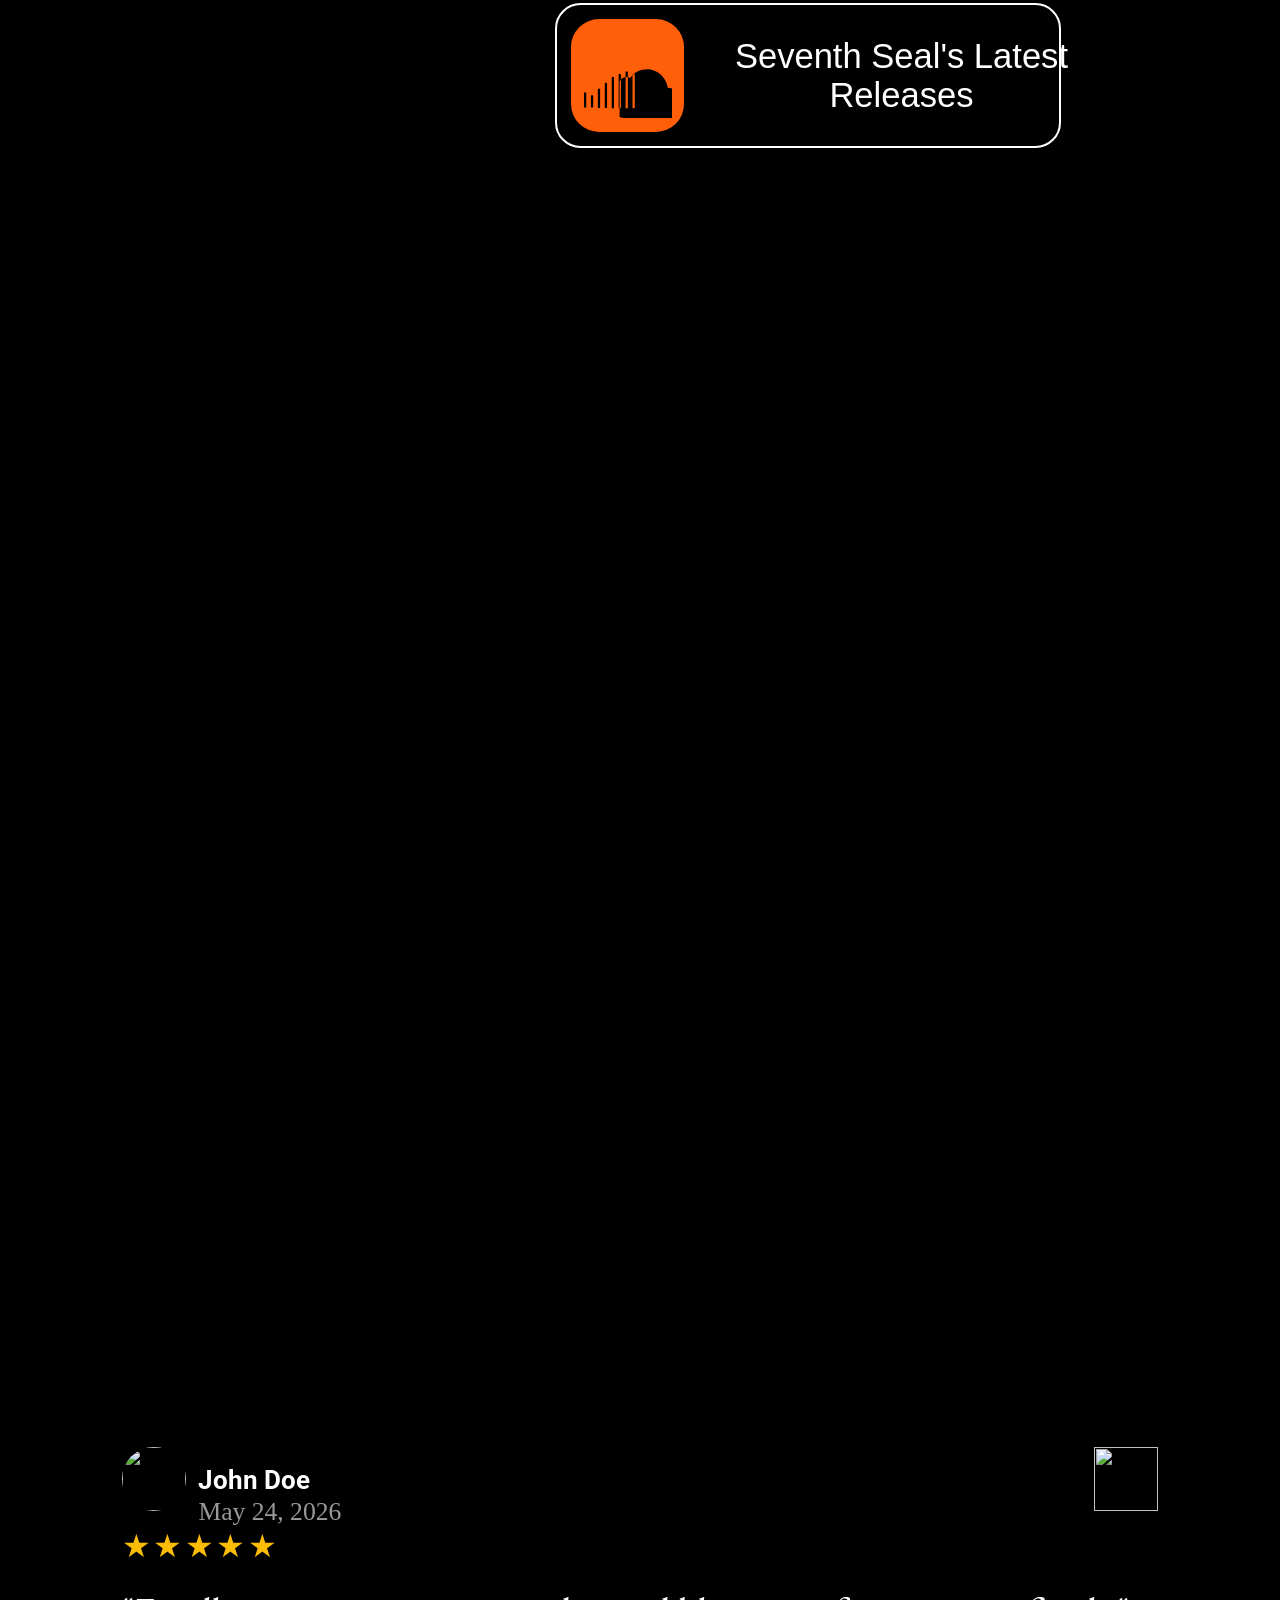
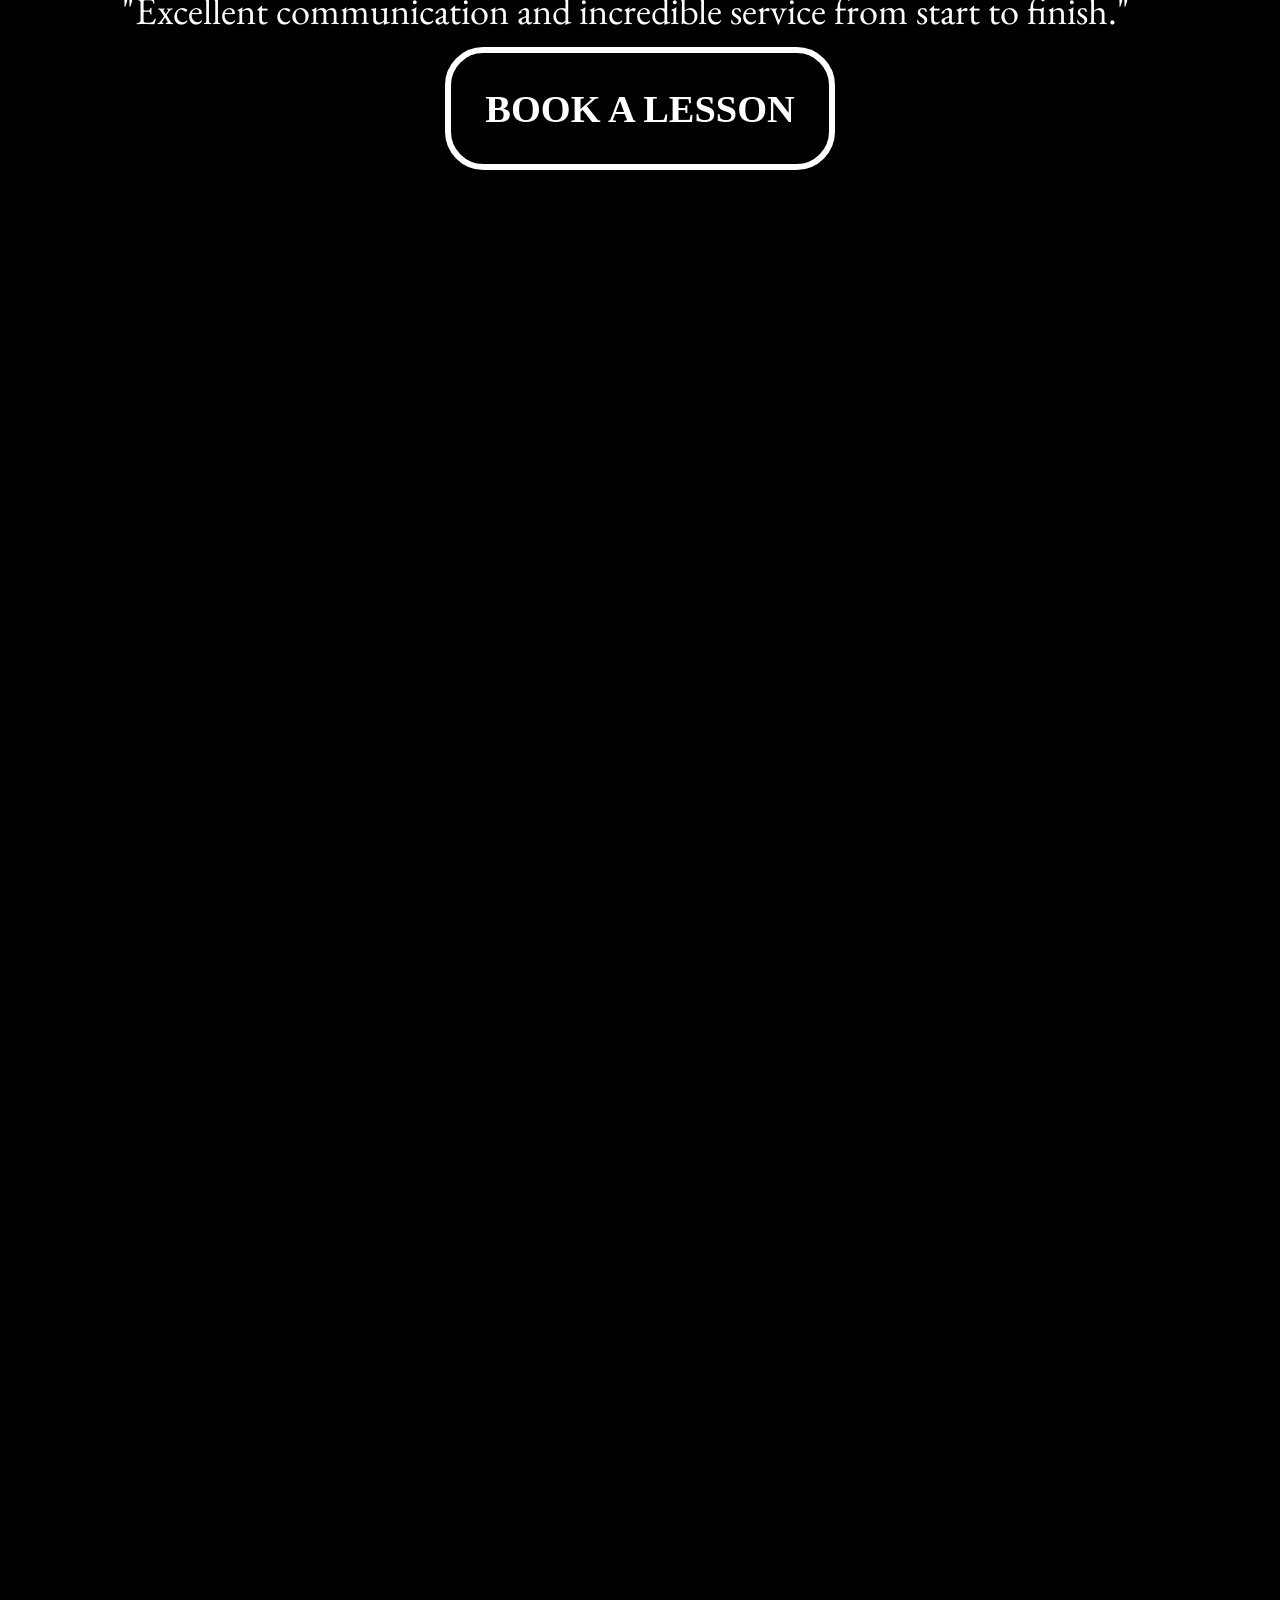
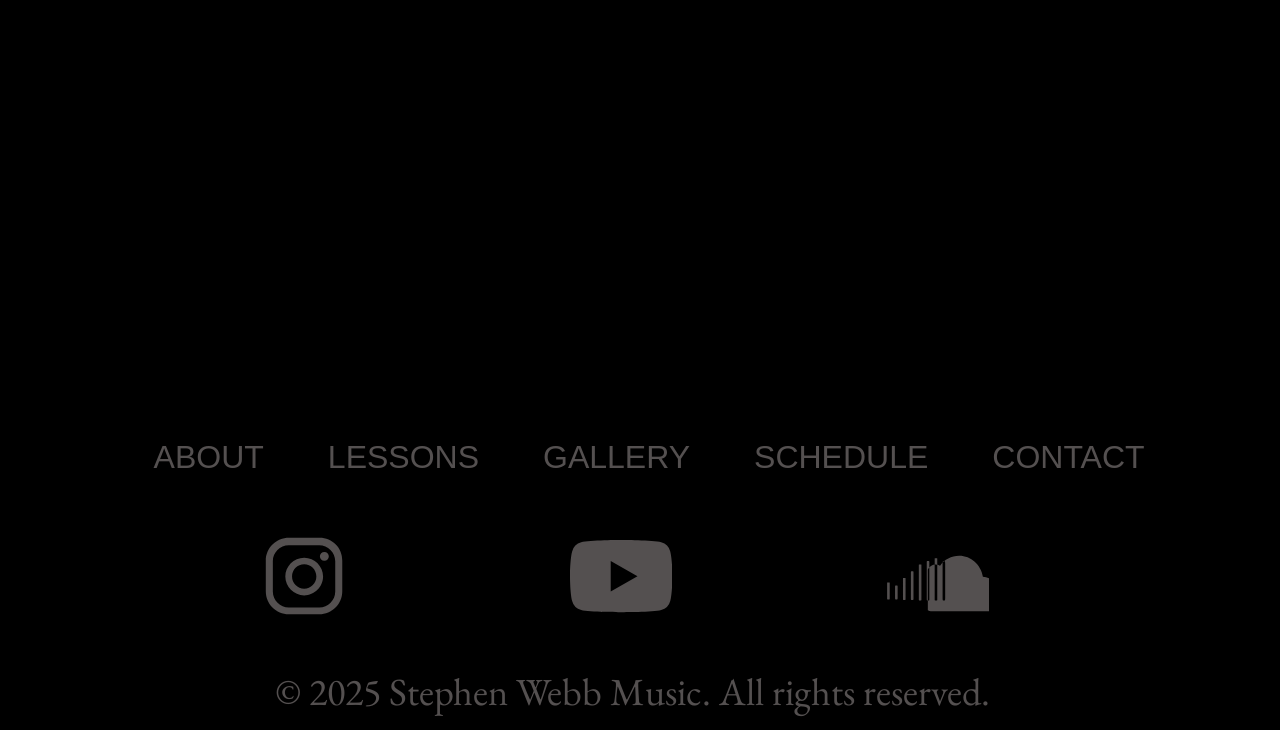
==== commit 231e7909: "Hero video alignment" ====
--- a/public/index.html
+++ b/public/index.html
@@ -55,9 +55,14 @@
           <video class="home-video2" autoplay muted loop playsinline>
             <source src="pictures/home-video2.mp4" type="video/mp4">
           </video>
+
+          <button onclick="scrollToSection()" type="button" class="scroll-button">
+            <img src="pictures/arrow-icon.svg" style="height:40px; width: 40px;" alt="Scroll Down">
+          </button>
+
         </div>
 
-      <div class="cover-page-grid">
+      <div class="cover-page-grid" id="target-point">
         <p class="summary-paragraph">
           Stephen brings over seven years of experience in the music industry and four years of 
           teaching experience to students of all skill levels. After studying music and teaching 
--- a/public/styles/home-body.css
+++ b/public/styles/home-body.css
@@ -17,6 +17,18 @@
   height: 100%;
   transform: translateY(-25%); 
   display: none; /* Mobile is hidden */
+}
+.scroll-button{
+  bottom: 20%;
+  position: relative;
+  border:none;
+  background-color: #00000000;
+}
+.hv-container{
+  height: 95vh;
+  justify-content: center;
+  display: flex;
+  flex-direction: column;
 }
 
 .summary-paragraph{
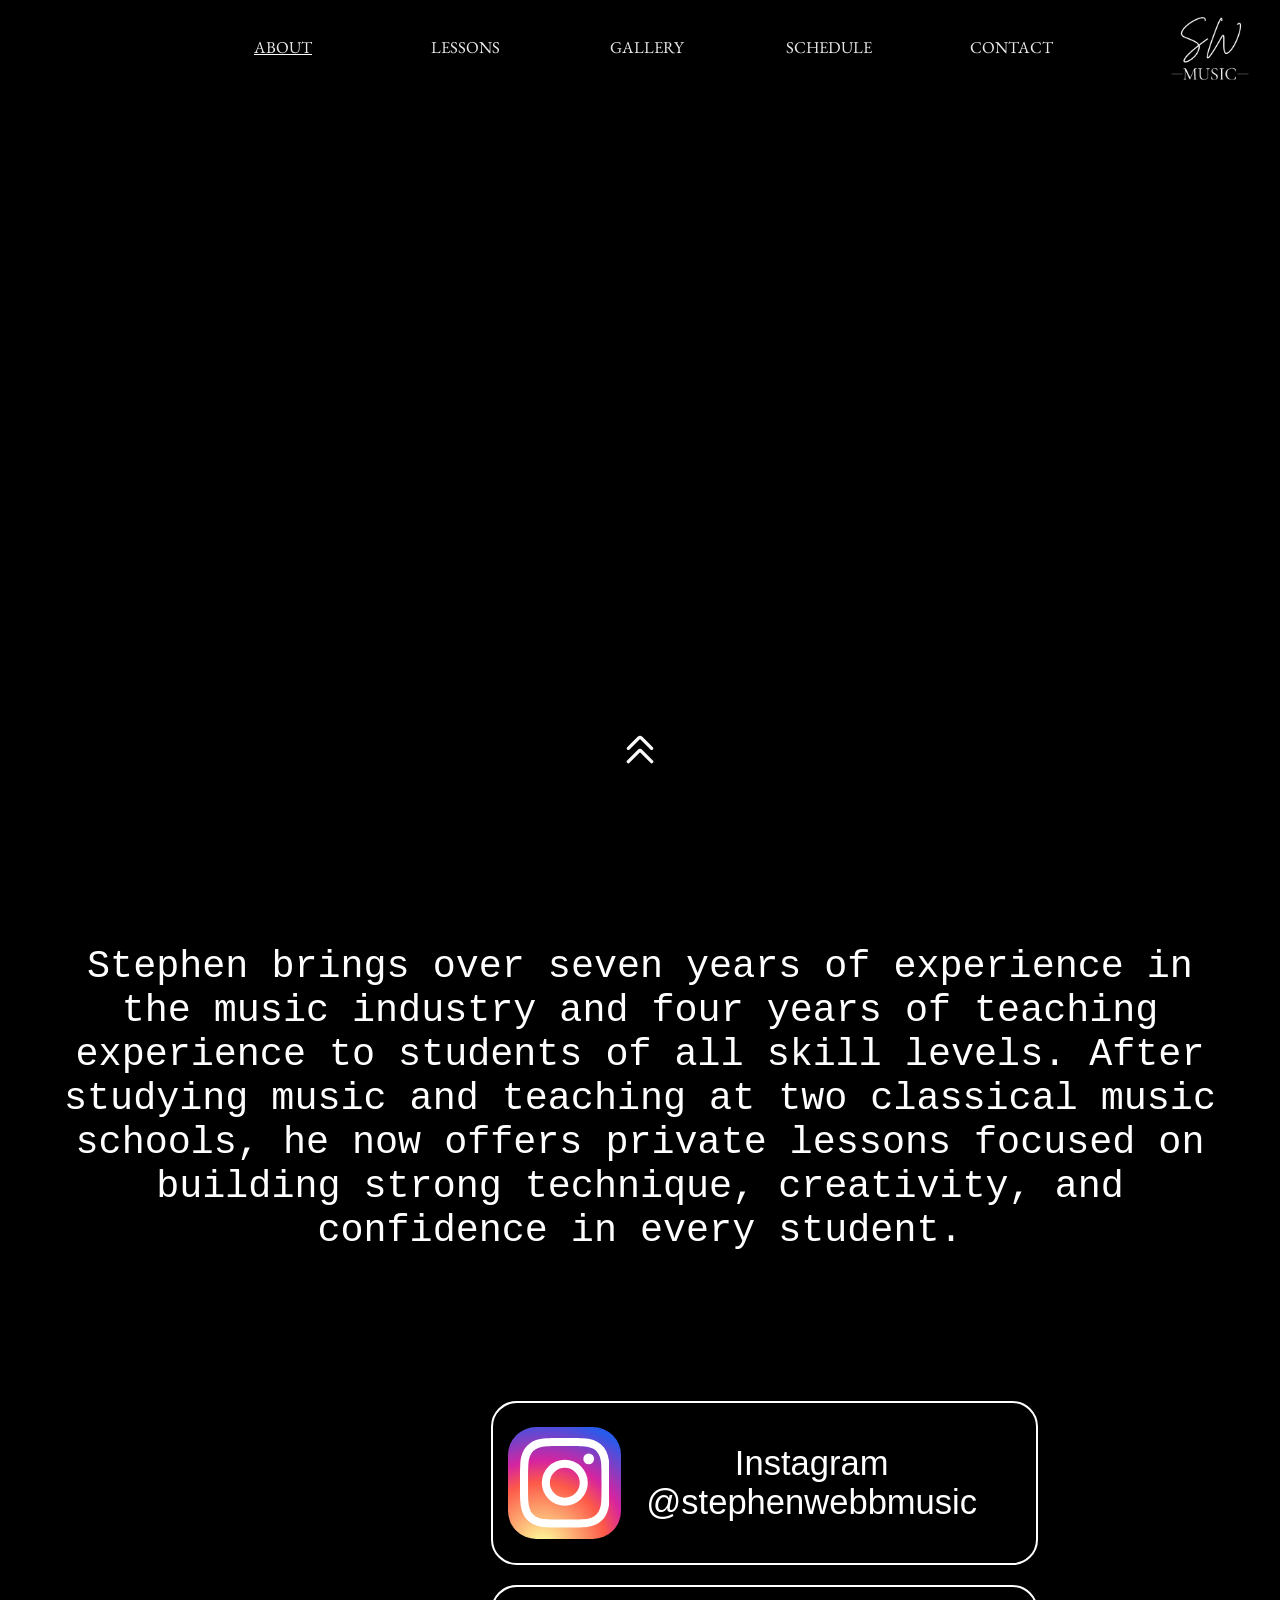
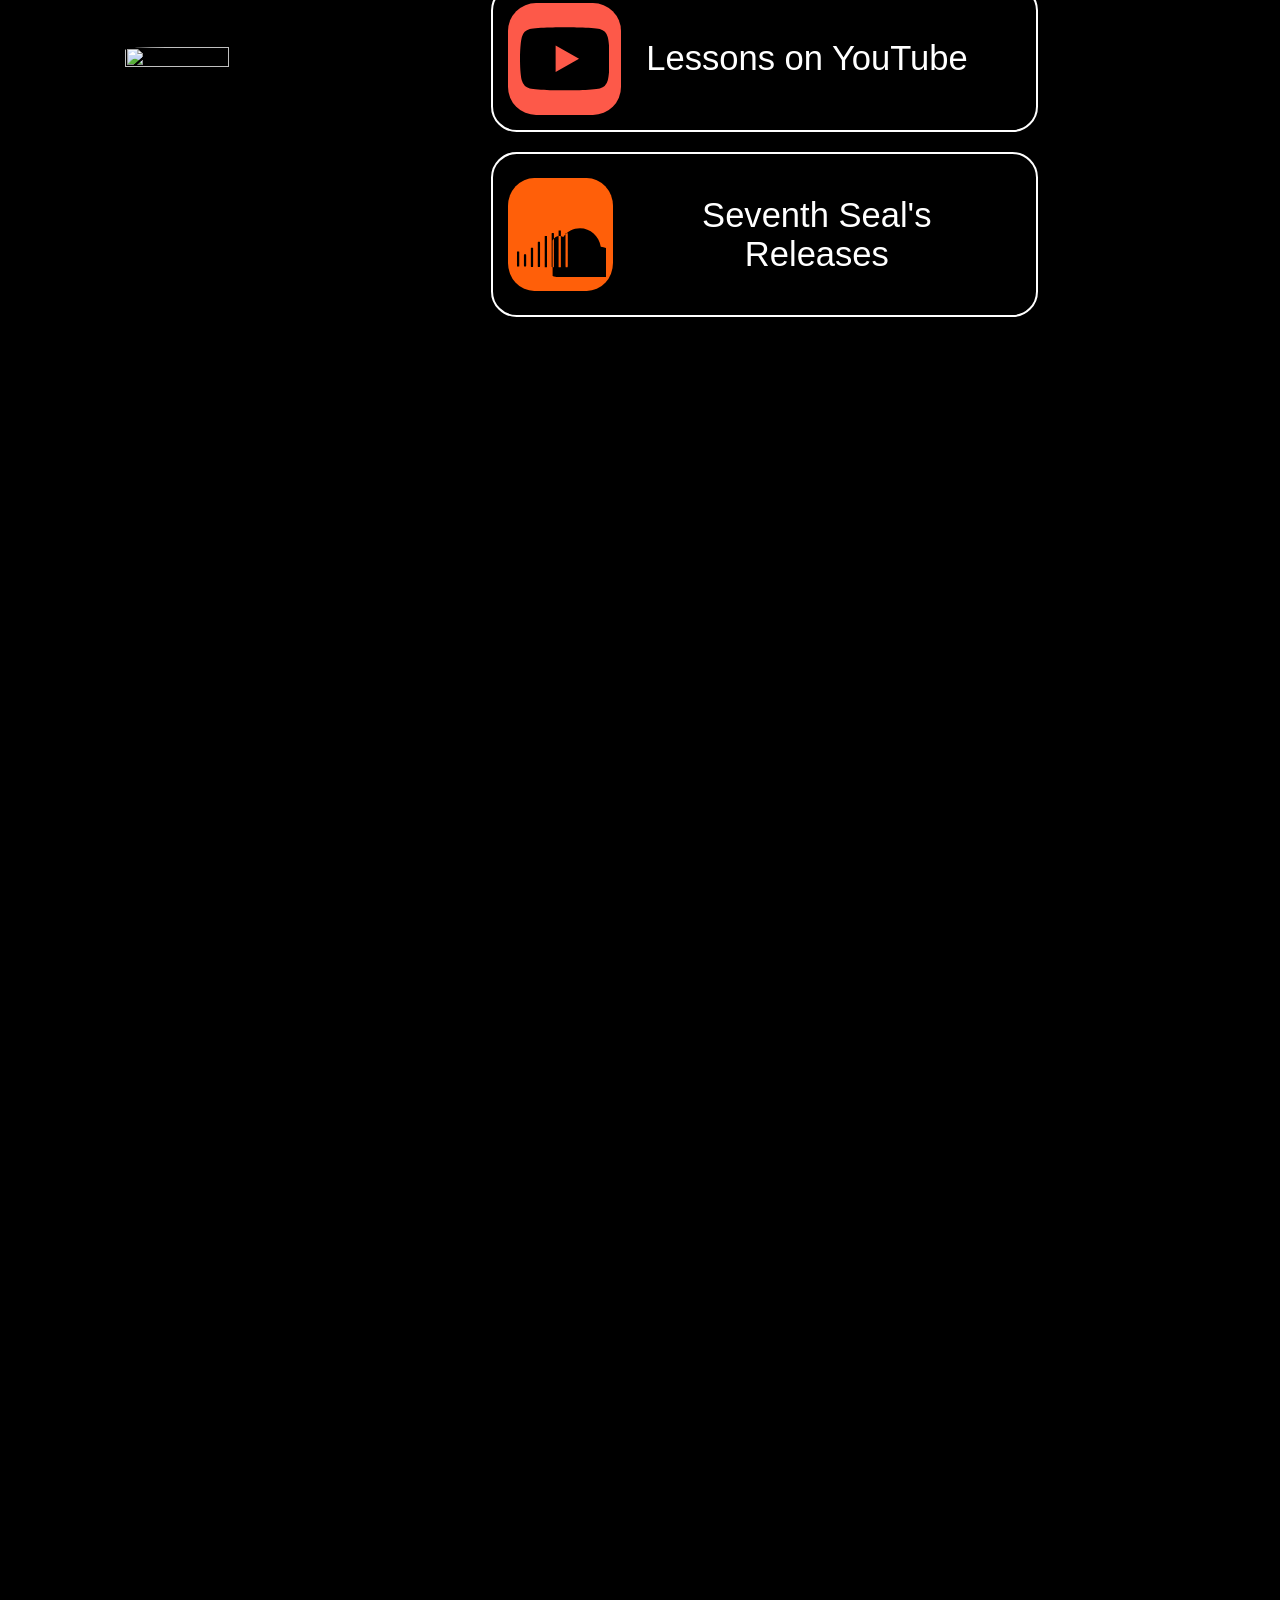
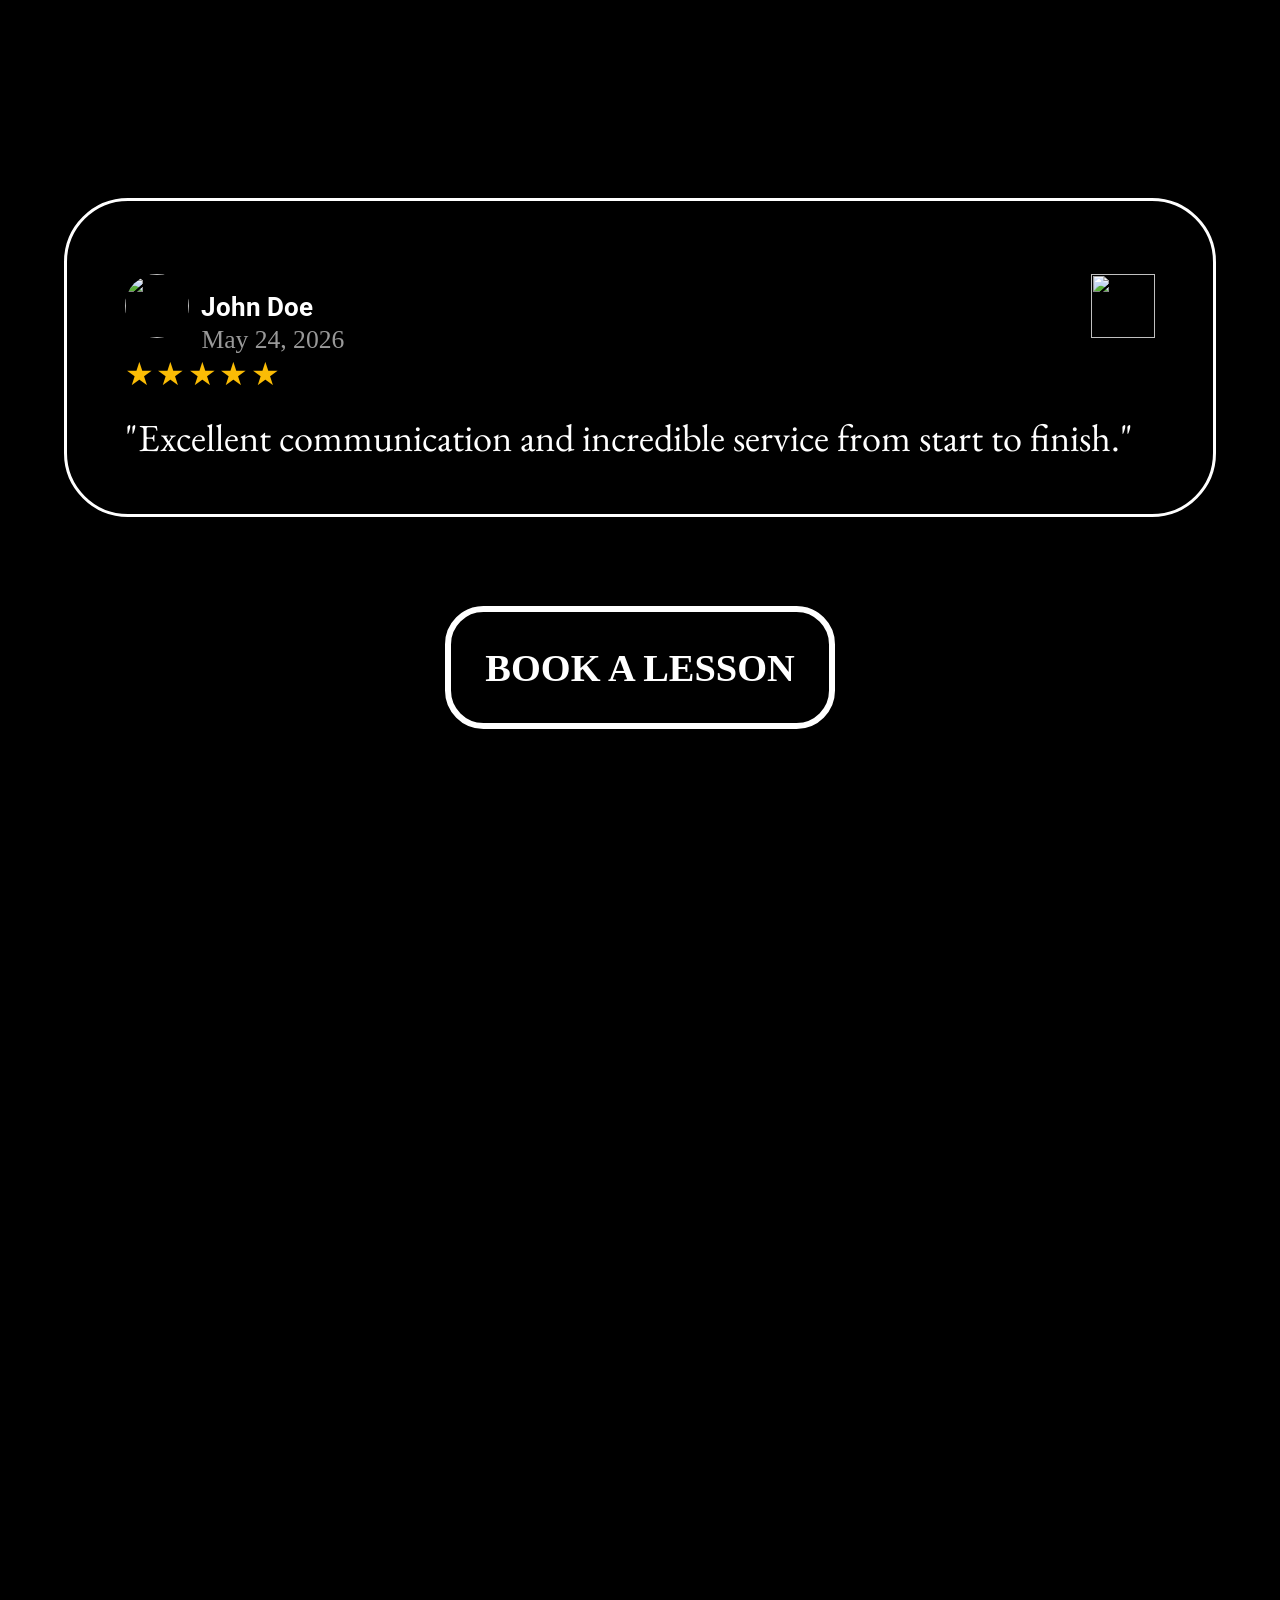
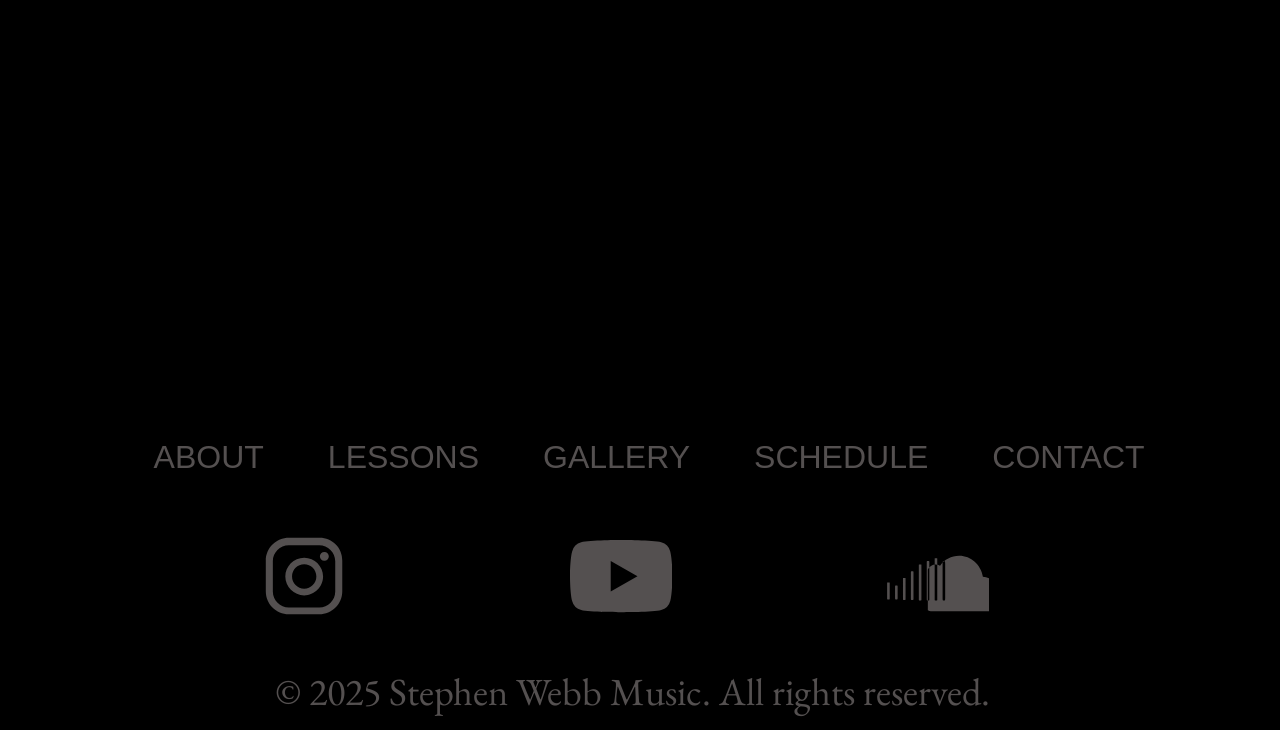
==== commit 001d92ad: "Hero video alignment" ====
--- a/public/index.html
+++ b/public/index.html
@@ -96,7 +96,7 @@
                   <path d="M11.56 16.735c0 .354-.031.531-.093.531h-.319c-.062 0-.093-.177-.093-.531V10.15c0-.353.031-.53.093-.53h.319c.062 0 .093.177.093.53v6.585zm-1.547.442c0 .06-.03.089-.093.089h-.319c-.062 0-.093-.03-.093-.089V9.117c0-.06.031-.089.093-.089h.319c.063 0 .093.03.093.089v8.06zm-1.549-.089c0 .118-.031.177-.093.177h-.319c-.062 0-.093-.059-.093-.177V9.752c0-.117.031-.176.093-.176h.319c.062 0 .093.059.093.176v7.336zm-1.547.089c0 .06-.031.089-.093.089h-.319c-.063 0-.093-.03-.093-.089V10.35c0-.06.03-.089.093-.089h.319c.062 0 .093.03.093.089v6.826zm-1.548-.177c0 .118-.031.177-.093.177h-.319c-.062 0-.093-.059-.093-.177v-5.263c0-.118.031-.177.093-.177h.319c.062 0 .093.059.093.177v5.263zm-1.548.088c0 .06-.031.089-.093.089h-.32c-.061 0-.092-.03-.092-.089v-4.09c0-.06.031-.089.093-.089h.319c.062 0 .093.03.093.089v4.09zm-1.548-.221c0 .147-.031.221-.093.221h-.319c-.062 0-.093-.074-.093-.221v-2.3c0-.147.031-.221.093-.221h.319c.062 0 .093.074.093.221v2.3zm-1.548.133c0 .06-.031.088-.093.088h-.319c-.062 0-.093-.03-.093-.088V13.84c0-.059.031-.088.093-.088h.319c.062 0 .093.03.093.088v1.177zm21.439-.818c0-1.89-1.442-3.435-3.238-3.535-.386-2.316-2.315-4.082-4.636-4.082-1.517 0-2.88.756-3.734 1.93-.257-.15-.55-.233-.861-.233-.67 0-1.25.405-1.523.993v7.915c.184.097.387.164.603.197.163.025.329.038.498.038h12.893c1.656 0 3-.105 3-3.223z"/>
                 </svg>
               </a>
-              <p class="social-tag2">Seventh Seal's Latest<br> Releases</p>
+              <p class="social-tag2">Seventh Seal's Releases</p>
             </div>
           </div>
         </div>
--- a/public/styles/home-body.css
+++ b/public/styles/home-body.css
@@ -39,28 +39,31 @@
   width: 90%;
   margin-left: 5%;
   position: relative;
+  padding-bottom: 10%;
 }
 
 .social-section{
   display:flex;
   flex-direction: row;
   justify-content: center;
-  padding-left: 5vh;
+  align-items: center;
   position: relative;
   height: min-content;
   width: 90%;
   overflow: hidden;
+  padding-bottom: 10%;
 }
 .stephen-picture {
   position: relative;
   border-radius: 12%;
   width: 30%;
-  height: auto;
+  height: 30%;
 }
 
 .social-container {
   display: flex;
   flex-direction: column;
+  justify-content: space-evenly;
   gap: 20px; /* Space between the two icons */
   padding: 20px;
   position: relative;
@@ -68,9 +71,11 @@
 .social-box1, .social-box2, .social-box3{
   display: flex;
   align-items: center;
-  width: 37vw;
+  object-fit: contain;
+  padding-right: 25%;
   position: relative;
   padding: 3%;
+  width: 40vw;
   border: solid;
   border-radius: 2vw;
   border-width: 2px;
@@ -146,7 +151,7 @@
   position: relative;
   font-family: 'Franklin Gothic Medium', 'Arial Narrow', Arial, sans-serif;
   font-size: 2.7vw;
-  left: 4vw;
+  padding: 5%;
 }
 
 
@@ -159,6 +164,7 @@
 .video1{
   margin-top: 5vh;
   position: relative;
+  padding-bottom: 10%;
 }
 
 
@@ -170,6 +176,7 @@
   justify-content: center;
   align-items:center;
   position: relative;
+  padding-bottom: 10%;
 }
 .slider{
   width:90vw;
@@ -188,7 +195,10 @@
 }
 .review-card{
   background:rgb(0, 0, 0);
-  border-radius:5vw;
+  border-radius: 5vw;
+  border-width: 1px;
+  border: white;
+  border-style: solid;
   box-shadow:
     0 10px 30px rgba(0,0,0,0.08);
   transition:
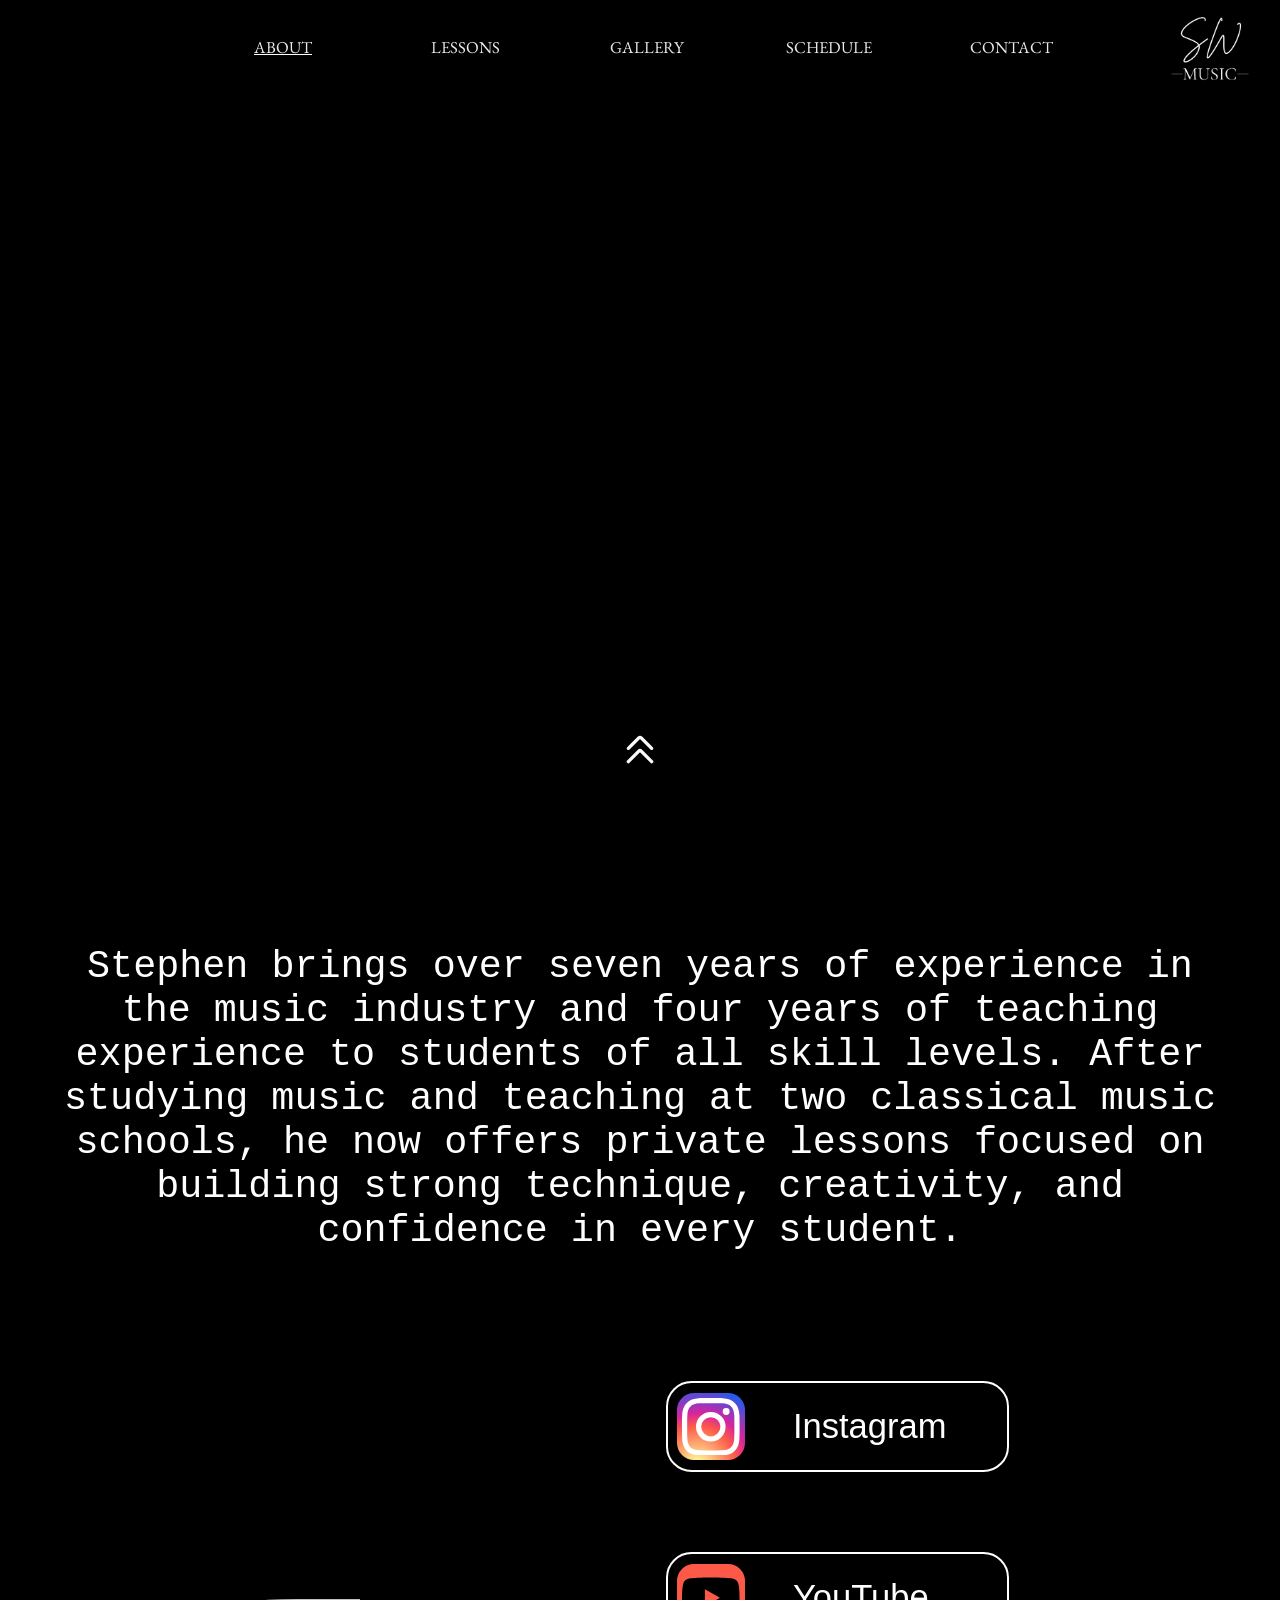
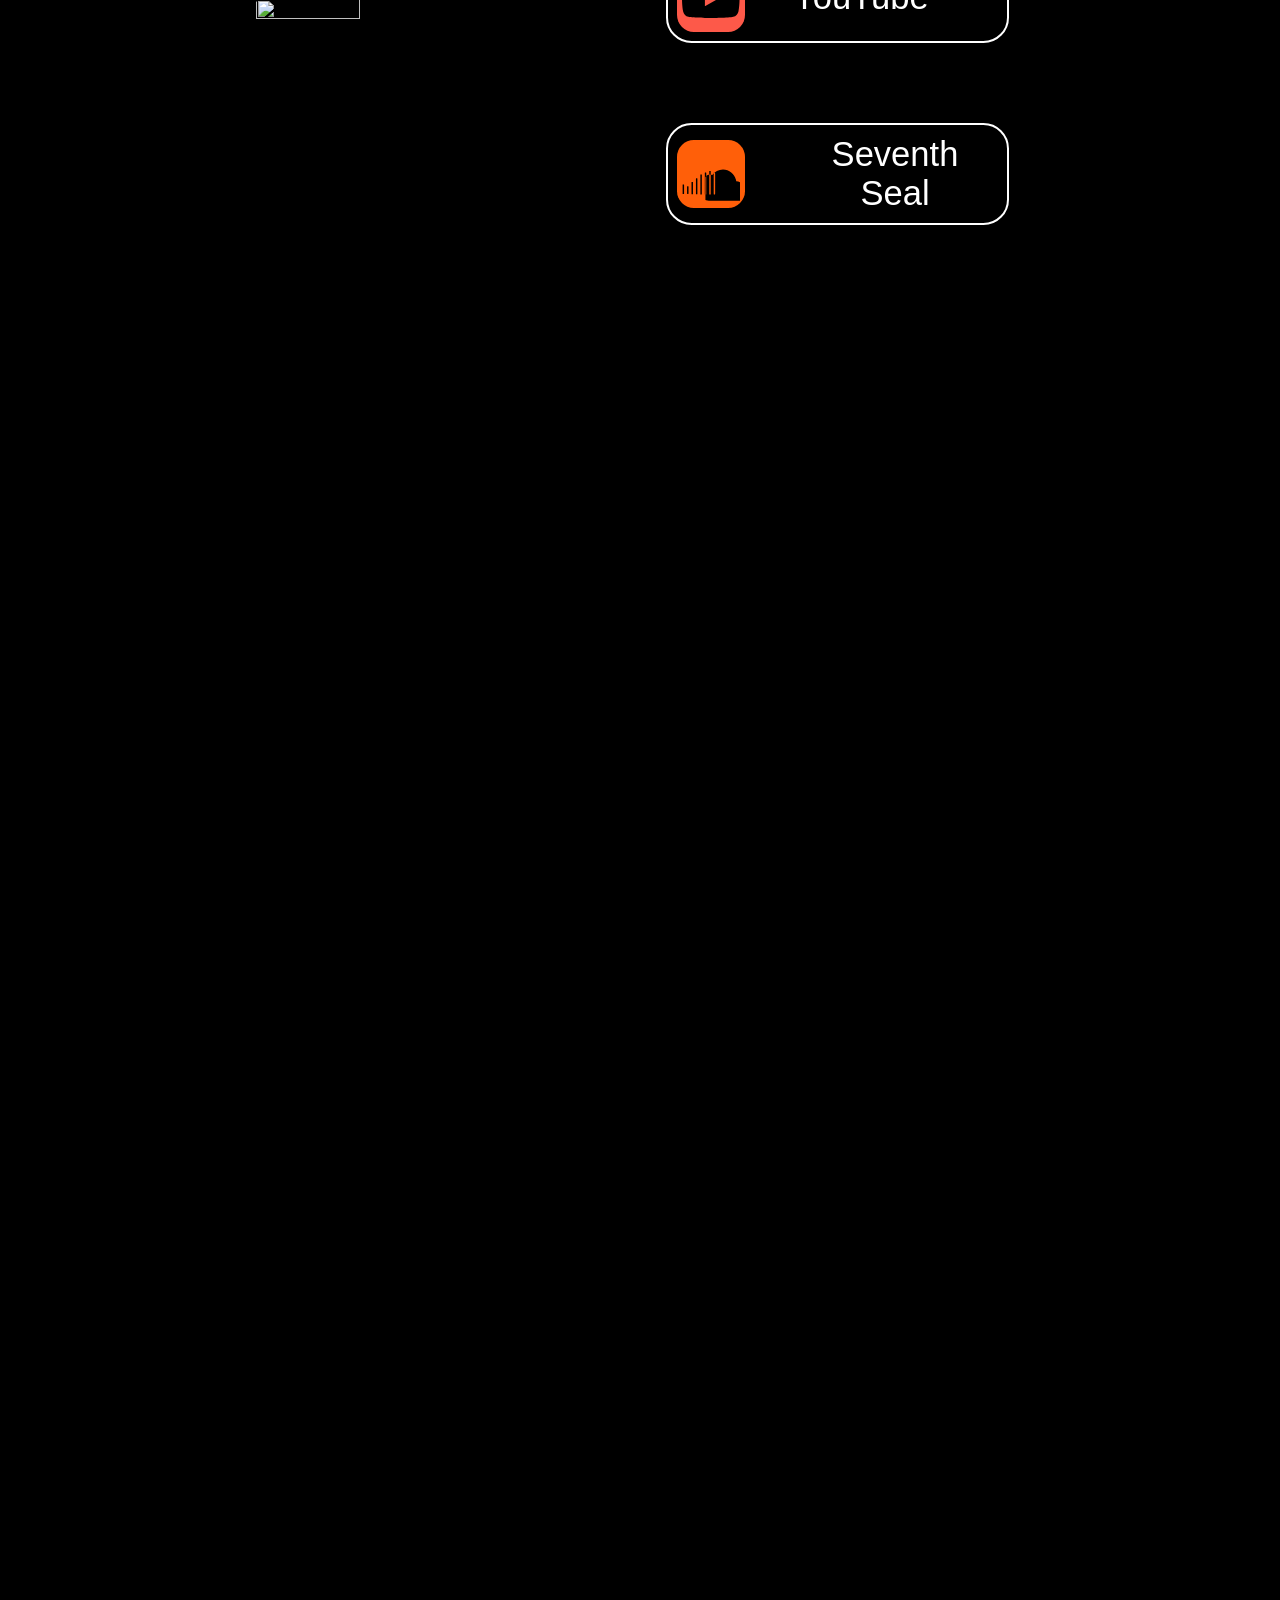
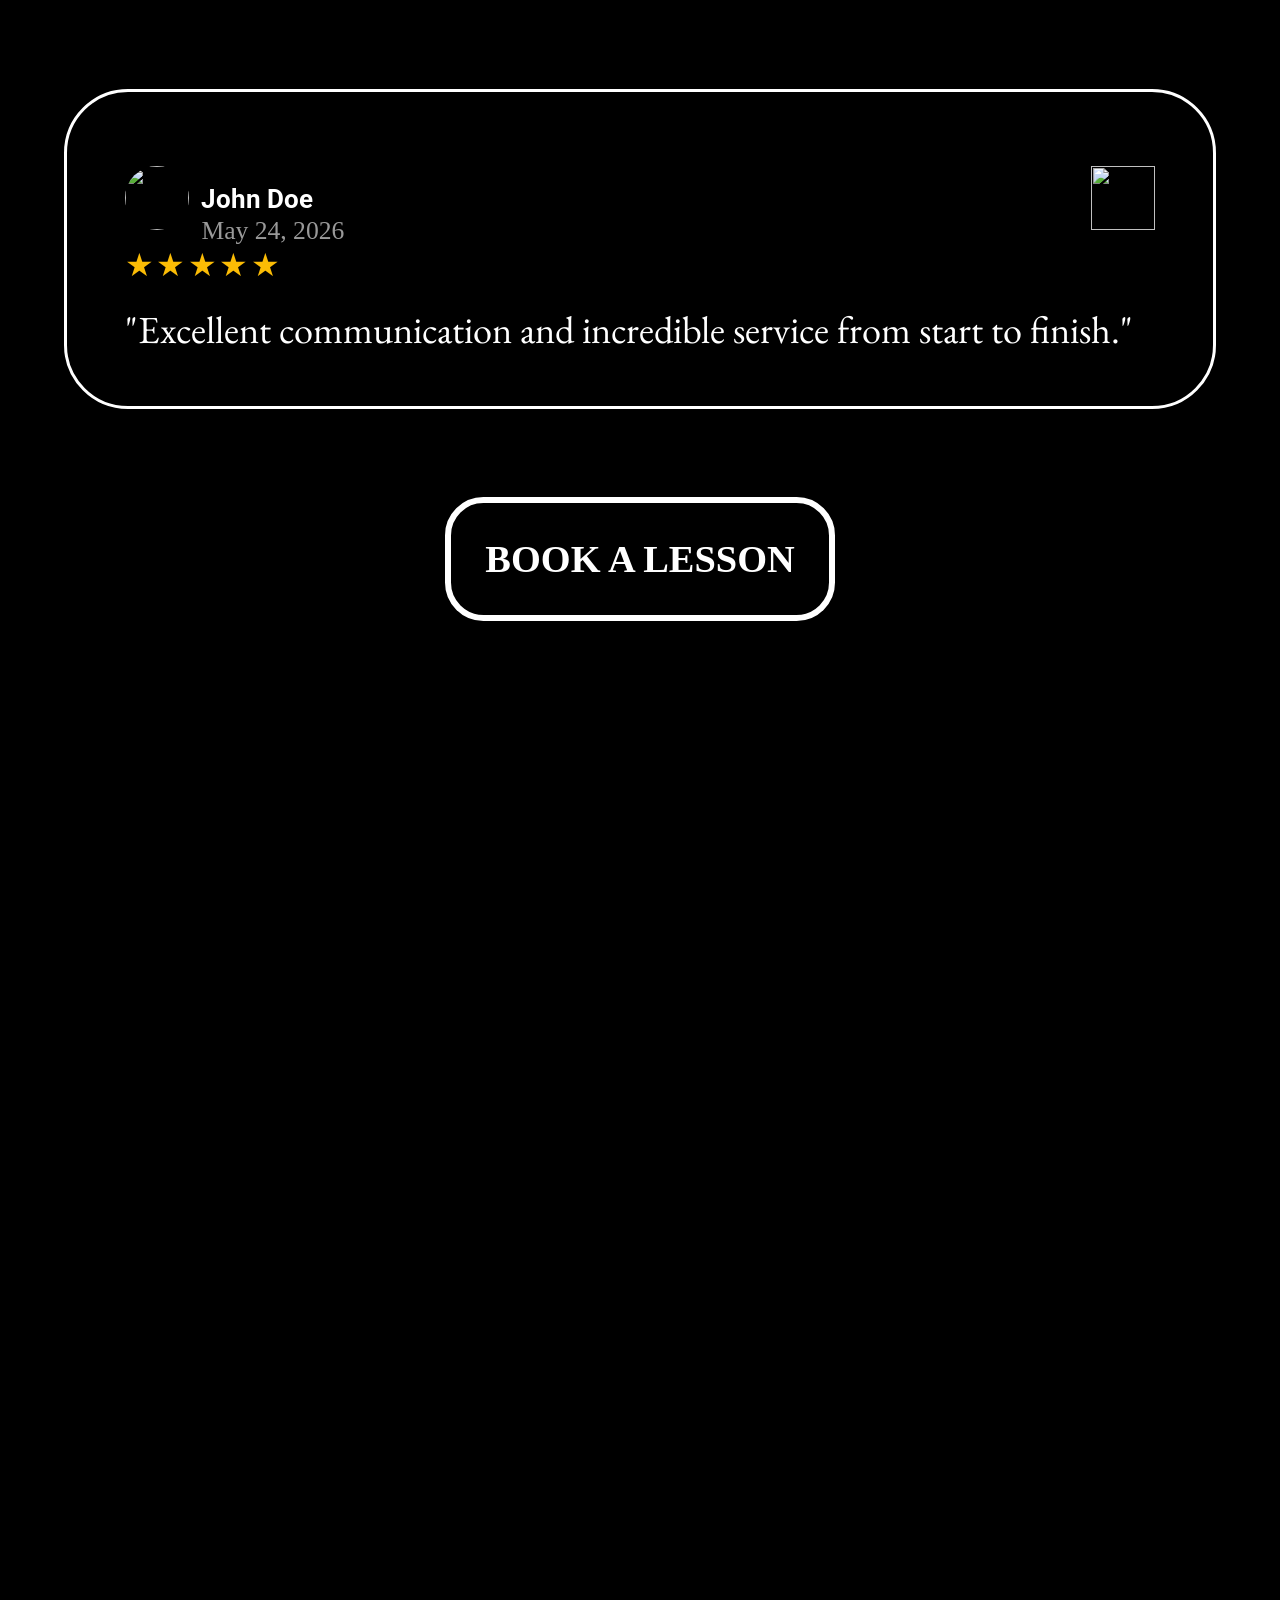
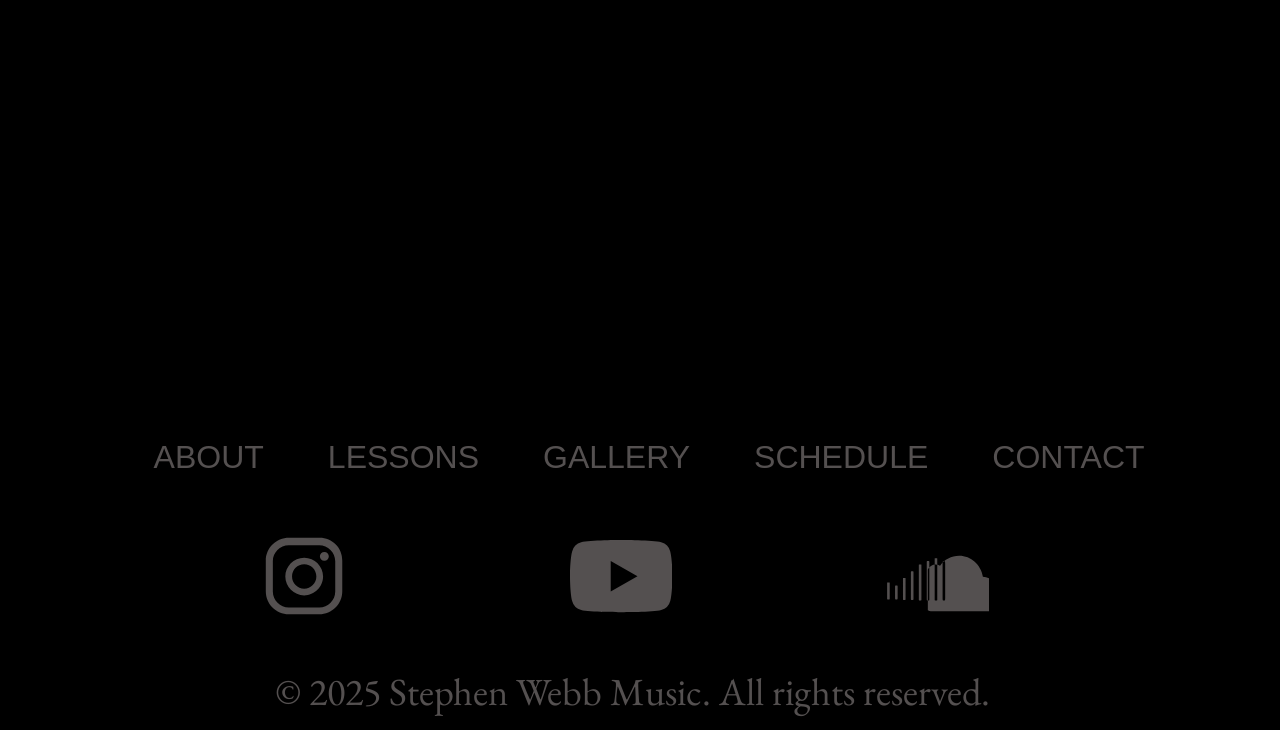
==== commit d71bb5f3: "Home alignment" ====
--- a/public/index.html
+++ b/public/index.html
@@ -76,11 +76,11 @@
             <div class="social-box1">
               <a href="https://www.instagram.com/stephenwebbmusic/" target="_blank" rel="noopener noreferrer" class="social-link instagram-link">
                 <!-- Inline Official Instagram SVG Path -->
-                <svg class="instagram-icon" viewBox="0 0 24 24" xmlns="http://w3.org">
+                <svg class="social-icon1" viewBox="0 0 24 24" xmlns="http://w3.org">
                   <path d="M12 2.163c3.204 0 3.584.012 4.85.07 3.252.148 4.771 1.691 4.919 4.919.058 1.265.069 1.645.069 4.849 0 3.205-.012 3.584-.069 4.849-.149 3.225-1.664 4.771-4.919 4.919-1.266.058-1.644.07-4.85.07-3.204 0-3.584-.012-4.849-.07-3.26-.149-4.771-1.699-4.919-4.92-.058-1.265-.07-1.644-.07-4.849 0-3.204.013-3.583.07-4.849.149-3.227 1.664-4.771 4.919-4.919 1.266-.057 1.645-.069 4.849-.069zM12 0C8.741 0 8.333.014 7.053.072 2.695.272.273 2.69.073 7.051.014 8.333 0 8.741 0 12c0 3.259.014 3.668.072 4.948.2 4.358 2.618 6.78 6.98 6.98 1.281.058 1.689.072 4.948.072 3.259 0 3.668-.014 4.948-.072 4.354-.2 6.782-2.618 6.979-6.98.059-1.28.073-1.689.073-4.948 0-3.259-.014-3.667-.072-4.947-.196-4.354-2.617-6.78-6.979-6.98C15.668.014 15.259 0 12 0zm0 5.838a6.162 6.162 0 100 12.324 6.162 6.162 0 000-12.324zM12 16a4 4 0 110-8 4 4 0 010 8zm6.406-11.845a1.44 1.44 0 100 2.881 1.44 1.44 0 000-2.881z"/>
                 </svg>
               </a>
-              <p class="social-tag">Instagram <br> @stephenwebbmusic</p>
+              <p class="social-tag">Instagram</p>
             </div>
             <div class="social-box2">
               <a href="https://www.youtube.com/@StephenWebbMusic" target="_blank" rel="noopener noreferrer" class="social-link youtube-link">
@@ -88,7 +88,7 @@
                   <path d="M23.498 6.186a3.016 3.016 0 0 0-2.122-2.136C19.505 3.545 12 3.545 12 3.545s-7.505 0-9.377.505A3.017 3.017 0 0 0 .502 6.186C0 8.07 0 12 0 12s0 3.93.502 5.814a3.016 3.016 0 0 0 2.122 2.136c1.871.505 9.376.505 9.376.505s7.505 0 9.377-.505a3.015 3.015 0 0 0 2.122-2.136C24 15.93 24 12 24 12s0-3.93-.502-5.814zM9.545 15.568V8.432L15.818 12l-6.273 3.568z"/>
                 </svg>
               </a>
-              <p class="social-tag1">Lessons on YouTube</p>
+              <p class="social-tag1">YouTube</p>
             </div>
             <div class="social-box3">
               <a href="https://on.soundcloud.com/IMVgdgA9zZKNSs7fgG" target="_blank" rel="noopener noreferrer" class="social-link soundcloud-link">
@@ -96,7 +96,7 @@
                   <path d="M11.56 16.735c0 .354-.031.531-.093.531h-.319c-.062 0-.093-.177-.093-.531V10.15c0-.353.031-.53.093-.53h.319c.062 0 .093.177.093.53v6.585zm-1.547.442c0 .06-.03.089-.093.089h-.319c-.062 0-.093-.03-.093-.089V9.117c0-.06.031-.089.093-.089h.319c.063 0 .093.03.093.089v8.06zm-1.549-.089c0 .118-.031.177-.093.177h-.319c-.062 0-.093-.059-.093-.177V9.752c0-.117.031-.176.093-.176h.319c.062 0 .093.059.093.176v7.336zm-1.547.089c0 .06-.031.089-.093.089h-.319c-.063 0-.093-.03-.093-.089V10.35c0-.06.03-.089.093-.089h.319c.062 0 .093.03.093.089v6.826zm-1.548-.177c0 .118-.031.177-.093.177h-.319c-.062 0-.093-.059-.093-.177v-5.263c0-.118.031-.177.093-.177h.319c.062 0 .093.059.093.177v5.263zm-1.548.088c0 .06-.031.089-.093.089h-.32c-.061 0-.092-.03-.092-.089v-4.09c0-.06.031-.089.093-.089h.319c.062 0 .093.03.093.089v4.09zm-1.548-.221c0 .147-.031.221-.093.221h-.319c-.062 0-.093-.074-.093-.221v-2.3c0-.147.031-.221.093-.221h.319c.062 0 .093.074.093.221v2.3zm-1.548.133c0 .06-.031.088-.093.088h-.319c-.062 0-.093-.03-.093-.088V13.84c0-.059.031-.088.093-.088h.319c.062 0 .093.03.093.088v1.177zm21.439-.818c0-1.89-1.442-3.435-3.238-3.535-.386-2.316-2.315-4.082-4.636-4.082-1.517 0-2.88.756-3.734 1.93-.257-.15-.55-.233-.861-.233-.67 0-1.25.405-1.523.993v7.915c.184.097.387.164.603.197.163.025.329.038.498.038h12.893c1.656 0 3-.105 3-3.223z"/>
                 </svg>
               </a>
-              <p class="social-tag2">Seventh Seal's Releases</p>
+              <p class="social-tag2">Seventh Seal</p>
             </div>
           </div>
         </div>
--- a/public/styles/home-body.css
+++ b/public/styles/home-body.css
@@ -23,6 +23,7 @@
   position: relative;
   border:none;
   background-color: #00000000;
+  z-index: 10;
 }
 .hv-container{
   height: 95vh;
@@ -45,13 +46,12 @@
 .social-section{
   display:flex;
   flex-direction: row;
-  justify-content: center;
-  align-items: center;
-  position: relative;
-  height: min-content;
+  align-items: center;
+  gap: 5vw;
+  position: relative;
   width: 90%;
+  margin-left: 20%;
   overflow: hidden;
-  padding-bottom: 10%;
 }
 .stephen-picture {
   position: relative;
@@ -63,19 +63,20 @@
 .social-container {
   display: flex;
   flex-direction: column;
-  justify-content: space-evenly;
-  gap: 20px; /* Space between the two icons */
-  padding: 20px;
-  position: relative;
+  justify-content: space-around;
+  position: relative;
+  height: 100%;
+  gap: 5vw;
 }
 .social-box1, .social-box2, .social-box3{
   display: flex;
   align-items: center;
   object-fit: contain;
-  padding-right: 25%;
+  margin-bottom: 5%;
+  padding: 5%;
   position: relative;
   padding: 3%;
-  width: 40vw;
+  width: 25vw;
   border: solid;
   border-radius: 2vw;
   border-width: 2px;
@@ -88,8 +89,8 @@
   display: inline-flex;
   align-items: center;
   justify-content: center;
-  width: 8vw;
-  height: 8vw;
+  width: 18%;
+  height: 18%;
   padding:5px;
   text-decoration: none;
   /* Instagram sunset gradient background */
@@ -102,23 +103,21 @@
   transform: translateY(-5px) scale(1.05);
   box-shadow: 0 8px 25px rgba(214, 36, 159, 0.4);
 }
-.instagram-icon {
-  width: 7vw;
-  height: 7vw;
-  fill: #ffffff;
-}
-
-.social-icon{
-  height: 7vw;
-  width: 7vw;
+
+.social-icon, .social-icon1{
+  height: 100%;
+  width: 100%;
+}
+.social-icon1{
+  fill: white;
 }
 .youtube-link {
   position: relative;
   display: inline-flex;
   align-items: center;
   justify-content: center;
-  width: 8vw;
-  height: 8vw;
+  width: 18%;
+  height: 18%;
   text-decoration: none;
   background-color: #fd5949;
   border-radius: 25%;
@@ -134,8 +133,8 @@
   display: inline-flex;
   align-items: center;
   justify-content: center;
-  width: 8vw;
-  height: 8vw;
+  width: 18%;
+  height: 18%;
   text-decoration: none;
   background-color: #ff5f09;
   border-radius: 25%;
@@ -151,9 +150,8 @@
   position: relative;
   font-family: 'Franklin Gothic Medium', 'Arial Narrow', Arial, sans-serif;
   font-size: 2.7vw;
-  padding: 5%;
-}
-
+  padding-left: 15%;
+}
 
 .youtube-video{
   left: 10vw;
@@ -192,6 +190,7 @@
   text-decoration:none;
   color:inherit;
   padding-right:10%;
+  padding-top: 10%;
 }
 .review-card{
   background:rgb(0, 0, 0);
@@ -207,7 +206,7 @@
   padding: 5%;
 }
 .review-card:hover{
-  transform:translateY(-6px);
+  transform:translateY(-6%);
   box-shadow:
     0 18px 45px rgba(0,0,0,0.14);
 }
@@ -264,26 +263,30 @@
   color: #ffffff;
   background-color: black;
   transition: 0.5s ease;
-  transform: 0.3s ease;
-  box-shadow: 0.3s ease;
 }
 .lessons-redirect:hover{
-  transform:translateY(-6px);
+  transform:translateY(-7%);
   box-shadow:
     0 18px 45px rgba(0,0,0,0.14);
   cursor: pointer;
 }
 
 @media screen and (max-width: 768px){
+  .social-section{
+    flex-direction: column;
+    margin-left: 3%;
+  }
+  .stephen-picture{
+    margin-bottom: 5%;
+  }
+  .social-container{
+    gap: 1vw;
+  }
+
   .summary-paragraph{
     width: 80%;
     margin-left: 10%;
   }
-  .social-container {
-    display: flex;
-    gap: 20px; /* Space between the two icons */
-    padding: 20px;
-  }
 
   .slider{
     width: 80vw;
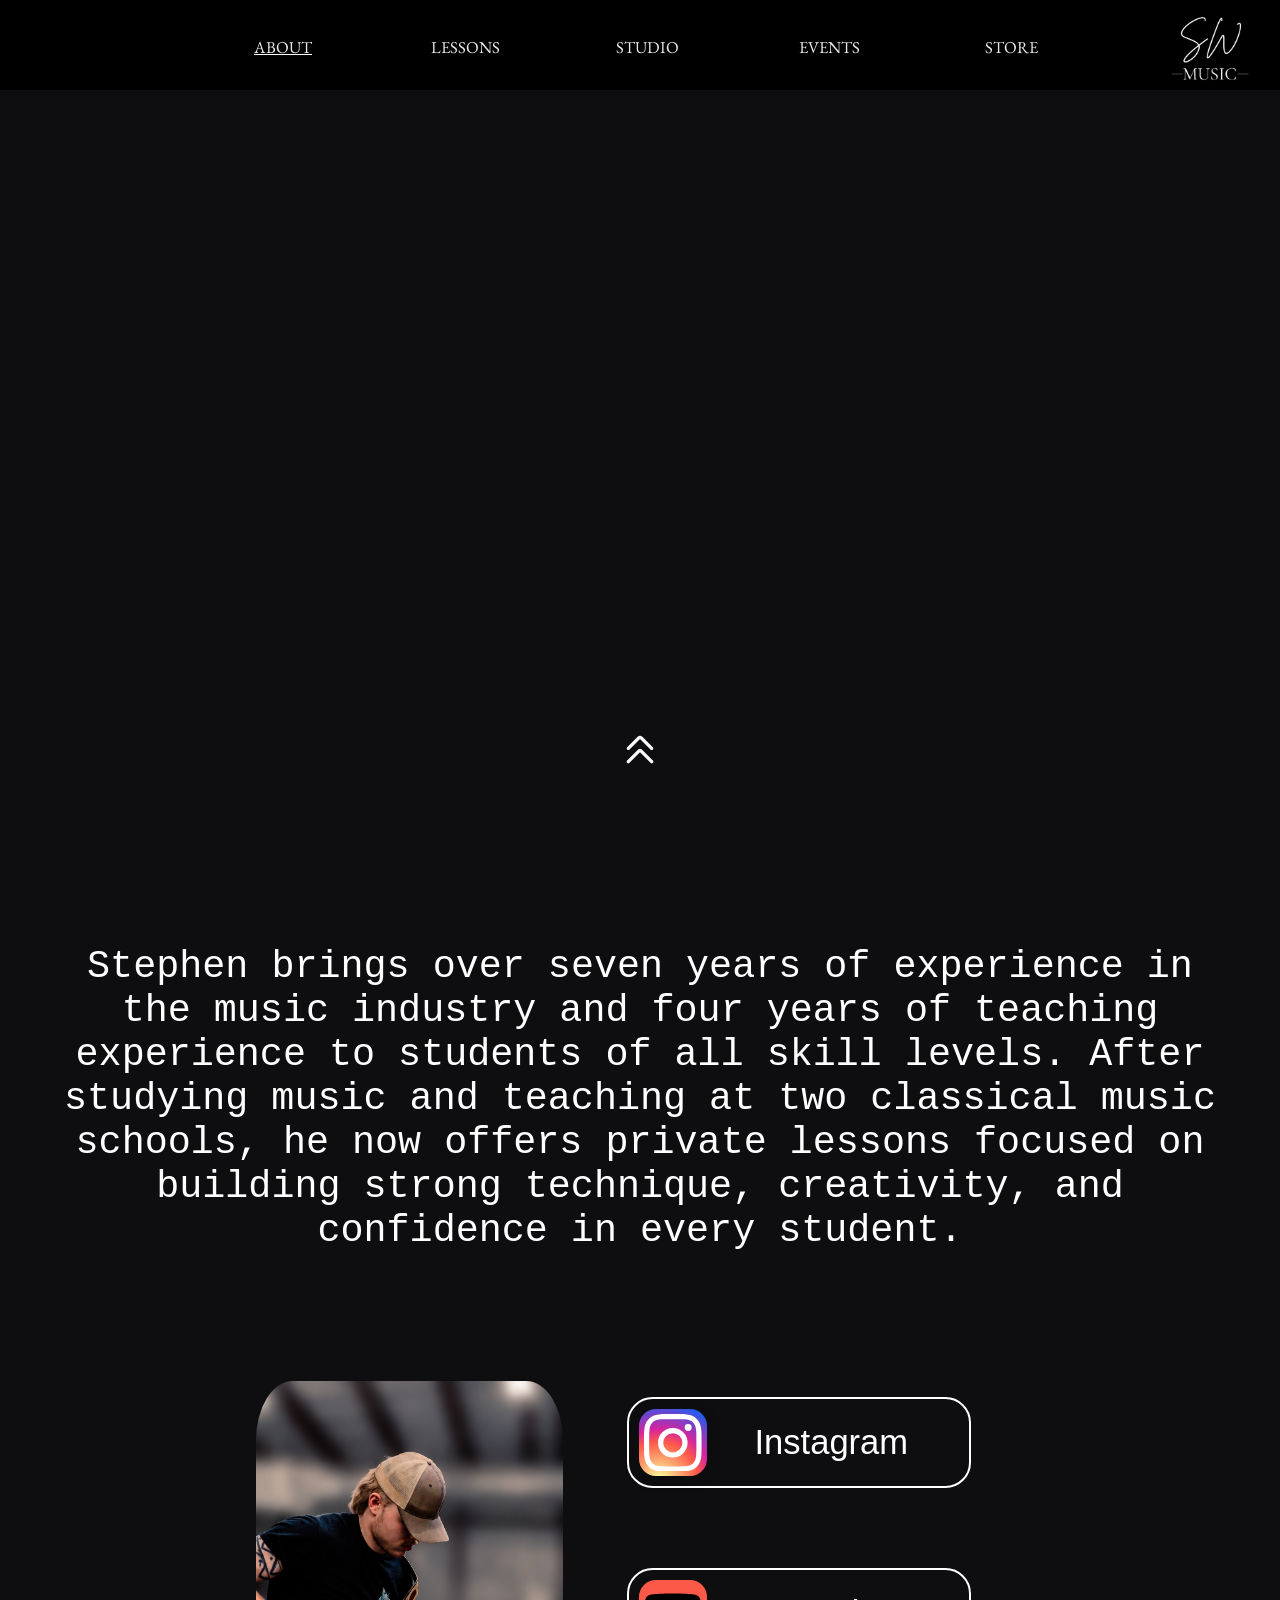
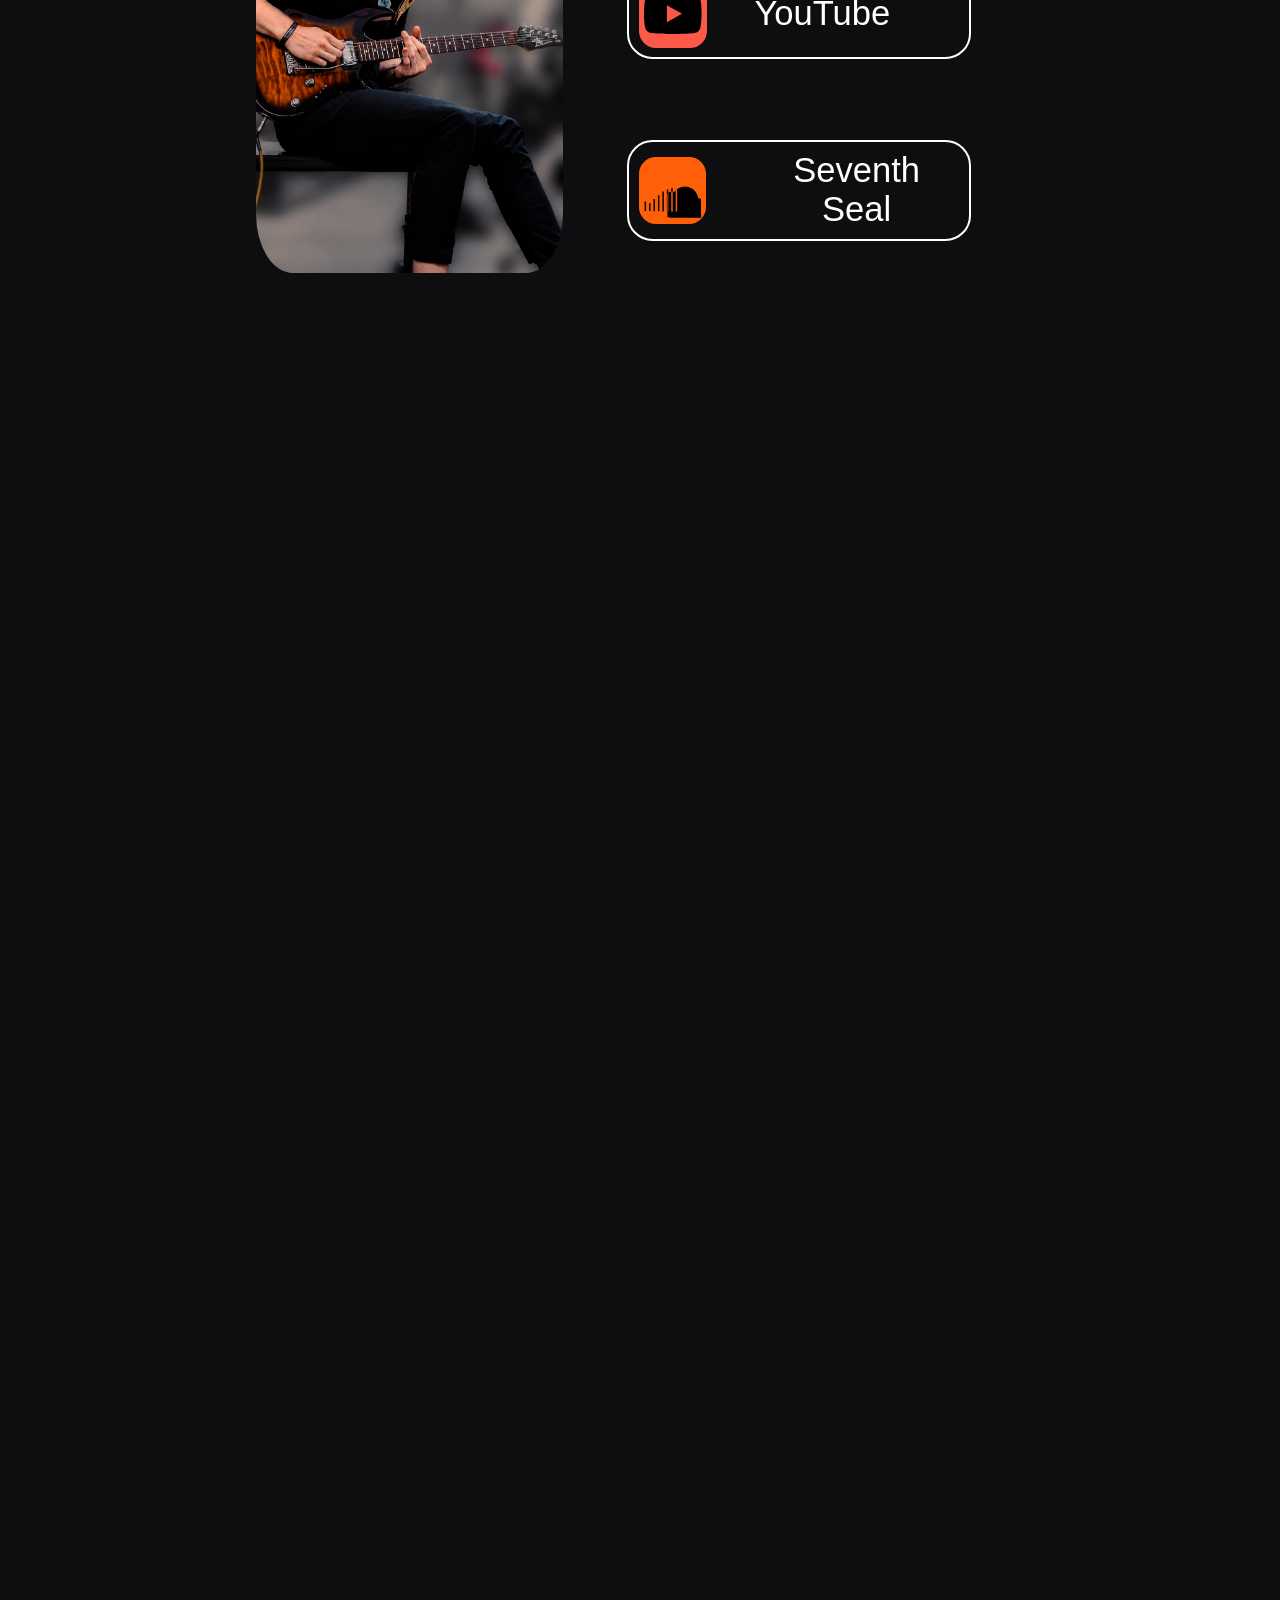
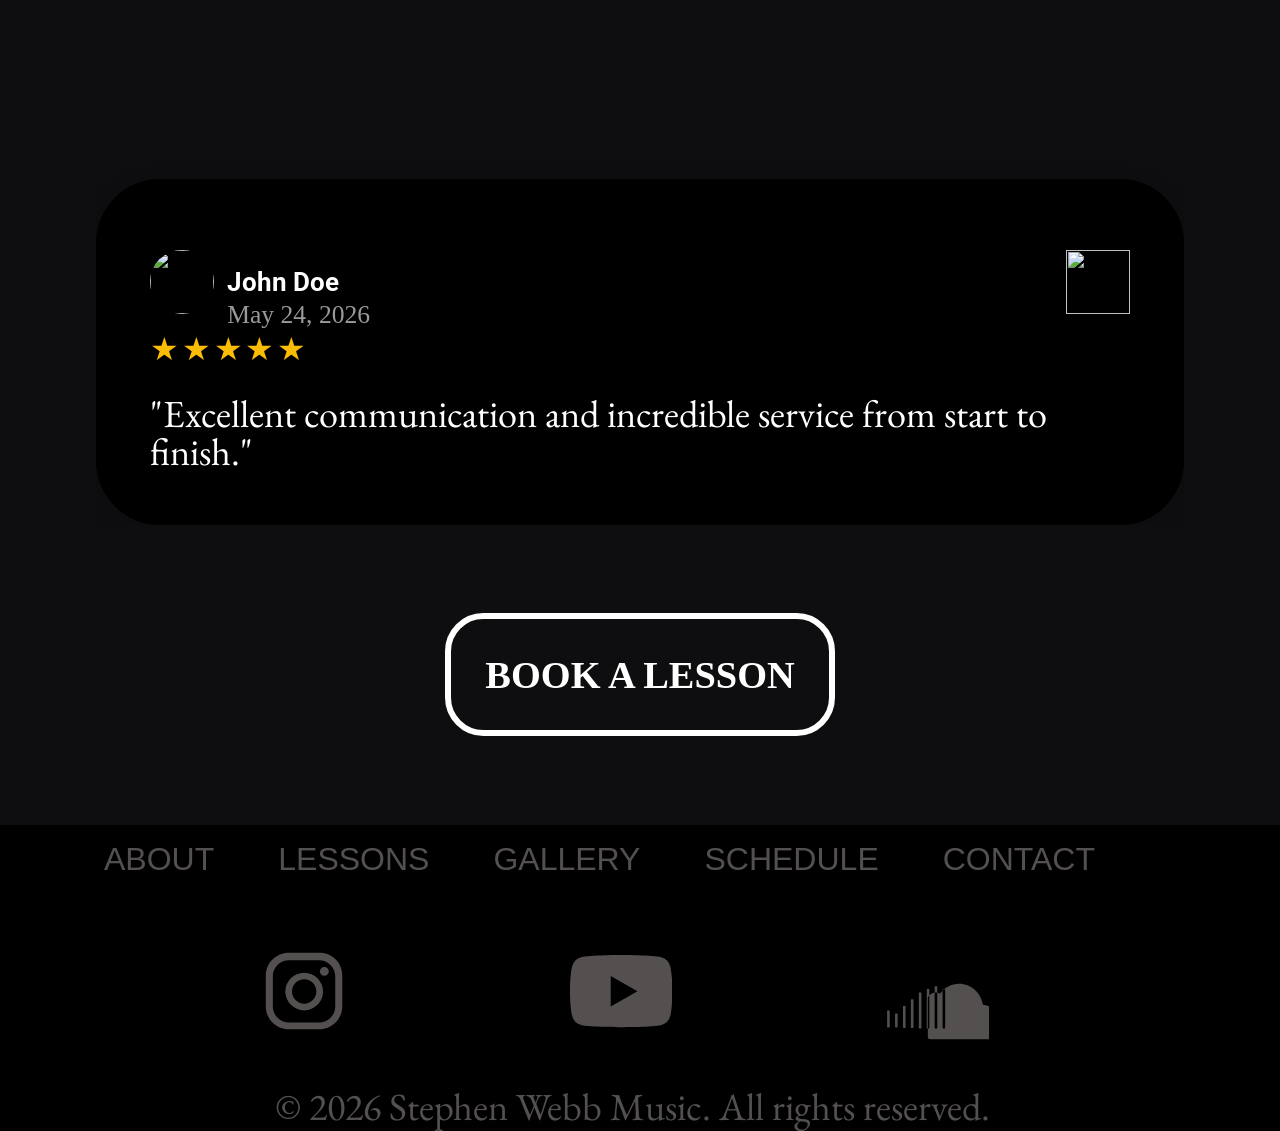
==== commit be49a0be: "major update and overhaul for formating and pages" ====
--- a/public/index.html
+++ b/public/index.html
@@ -32,9 +32,9 @@
           <ul>
             <li style="text-decoration: underline;"><a href="index.html">ABOUT</a></li>
             <li><a href="lessons.html">LESSONS</a></li>
-            <li><a href="gallery.html">GALLERY</a></li>
-            <li><a href="schedule.html">SCHEDULE</a></li>
-            <li><a href="contact.html">CONTACT</a></li>
+            <li><a href="studio.html">STUDIO</a></li>
+            <li><a href="events.html">EVENTS</a></li>
+            <li><a href="store.html">STORE</a></li>
           </ul>
         </nav>
       </div>
@@ -197,9 +197,6 @@
               setInterval(nextSlide, 4500);
           });
         </script>
-
-        <a class="lessons-redirect" href="lessons.html">BOOK A LESSON</a>
-        
       </div>
 
       <script>
@@ -211,9 +208,14 @@
           target.scrollIntoView({ 
             behavior: "smooth", 
             block: "start" // Options: "start", "center", "end", or "nearest"
-        });
-      }
+          });
+        }
       </script>
+
+      <div class="redirect-box">
+        <a class="lessons-redirect" href="lessons.html">BOOK A LESSON</a>
+      </div>
+      
     </main>
     <footer>
       <ul class="footer-nav">
@@ -248,7 +250,7 @@
       </div>
   
       <p class="copy-right">
-        &copy; 2025 Stephen Webb Music. All rights reserved.
+        &copy; 2026 Stephen Webb Music. All rights reserved.
       </p>
     </footer>
   </body>
--- a/public/styles/general.css
+++ b/public/styles/general.css
@@ -16,17 +16,16 @@
   margin: 0;
   padding-top: 90px;
   height: auto;
-  min-height: 100dvh; /* Safely handles Safari mobile nav bars */
+ /* Safely handles Safari mobile nav bars */
   overscroll-behavior: none;
   color: white;
   background-color: #000000;
 }
 main{
-  min-height: 400vw;
-  background-color: #000000;
+  min-height: auto;
+  background-color: #0e0e10;
+  padding-bottom: 10%;
 }
-@media(min-width: 1000px){
-  body, main{
-    height: auto;
-  }
+body, main{
+  height: auto;
 }
--- a/public/styles/home-body.css
+++ b/public/styles/home-body.css
@@ -24,6 +24,11 @@
   border:none;
   background-color: #00000000;
   z-index: 10;
+}
+.scroll-button:hover{
+  transform:translateY(-8px);
+  cursor: pointer;
+  transition: .7s ease;
 }
 .hv-container{
   height: 95vh;
@@ -49,8 +54,9 @@
   align-items: center;
   gap: 5vw;
   position: relative;
-  width: 90%;
+  width: auto;
   margin-left: 20%;
+  margin-bottom: 10%;
   overflow: hidden;
 }
 .stephen-picture {
@@ -162,7 +168,7 @@
 .video1{
   margin-top: 5vh;
   position: relative;
-  padding-bottom: 10%;
+  padding-bottom: 5%;
 }
 
 
@@ -177,7 +183,7 @@
   padding-bottom: 10%;
 }
 .slider{
-  width:90vw;
+  width:85svw;
   overflow:hidden;
   position:relative;
 }
@@ -195,9 +201,6 @@
 .review-card{
   background:rgb(0, 0, 0);
   border-radius: 5vw;
-  border-width: 1px;
-  border: white;
-  border-style: solid;
   box-shadow:
     0 10px 30px rgba(0,0,0,0.08);
   transition:
@@ -250,6 +253,15 @@
   line-height:3vw;
   color:#ffffff;
 }
+
+.redirect-box{
+  position: relative;
+  transition: 0.5s ease;
+}
+.redirect-box:hover{
+  transform:translateY(-8px);
+  cursor: pointer;
+}
 .lessons-redirect{
   text-decoration: none;
   font-weight: 900;
@@ -261,27 +273,10 @@
   border-radius: 3vw;
   padding: 2.7vw;
   color: #ffffff;
-  background-color: black;
-  transition: 0.5s ease;
-}
-.lessons-redirect:hover{
-  transform:translateY(-7%);
-  box-shadow:
-    0 18px 45px rgba(0,0,0,0.14);
-  cursor: pointer;
+  background-color: #0e0e10;
 }
 
 @media screen and (max-width: 768px){
-  .social-section{
-    flex-direction: column;
-    margin-left: 3%;
-  }
-  .stephen-picture{
-    margin-bottom: 5%;
-  }
-  .social-container{
-    gap: 1vw;
-  }
 
   .summary-paragraph{
     width: 80%;
--- a/public/styles/footer.css
+++ b/public/styles/footer.css
@@ -1,25 +1,17 @@
 footer {
   display: flex;
   position:relative;
-  background-color: black;
+  background-color: rgb(0, 0, 0);
   width: 100%;
-  height: 25vw;
-  bottom: 0vw;
-}
-
-
-@media(min-width:768px){
-  .footer-nav{
-    padding-top: 1vw;
-    padding-left: 7vw;
-  }
+  bottom: 0vh;
+  z-index: 10;
 }
 
 .footer-nav{
   display: flex;
   flex-direction: row;
   justify-self: center;
-  position: absolute;
+  position: relative;
   left: 5vw;
 }
 .footer-nav a {
@@ -34,7 +26,7 @@
 
 .footer-nav a:hover{
   text-decoration: underline;
-  text-decoration-color:#000;
+  text-decoration-color:#545050;
 }
 
 .copy-right {
@@ -61,9 +53,6 @@
   bottom: 0;
   margin-left: 1vw;
  }
- .footer-sc{
-  top: -1vw;
- }
  .footer-icon{
   width: 8vw;
   height: 8vw;
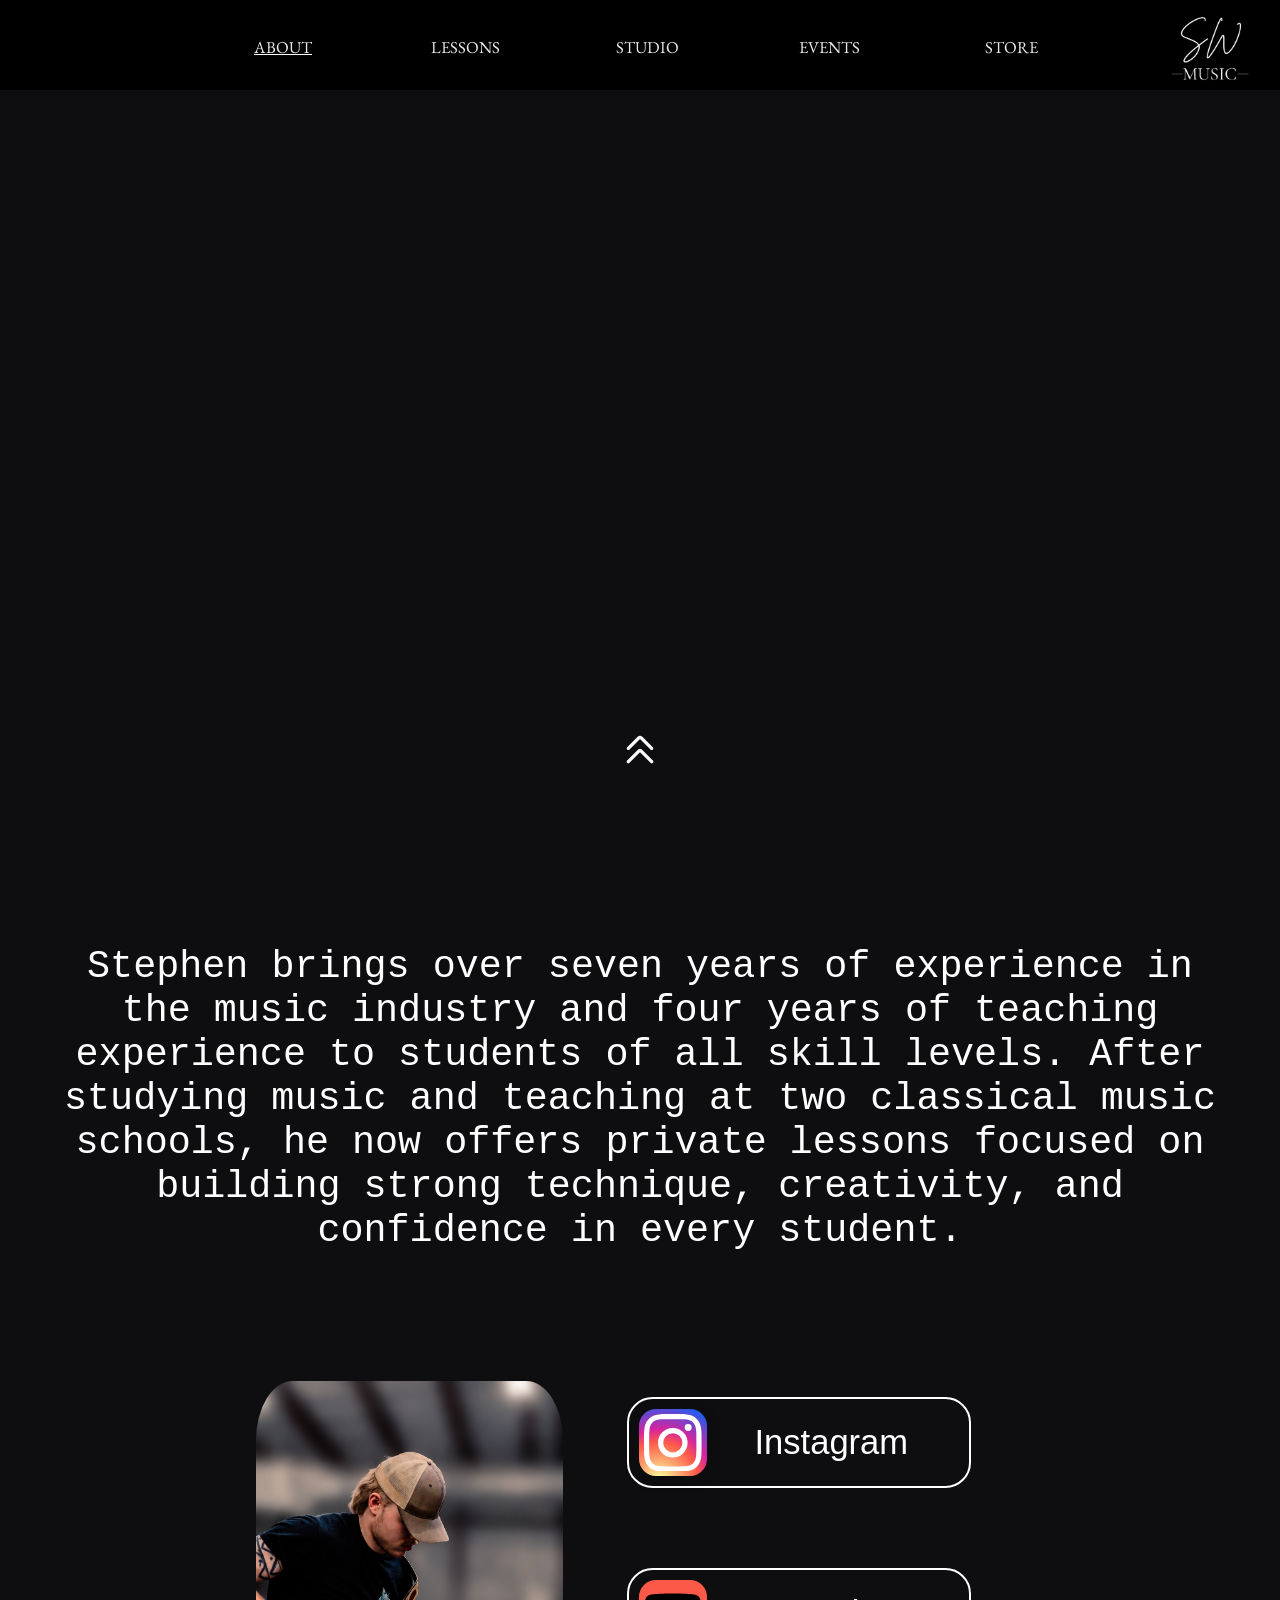
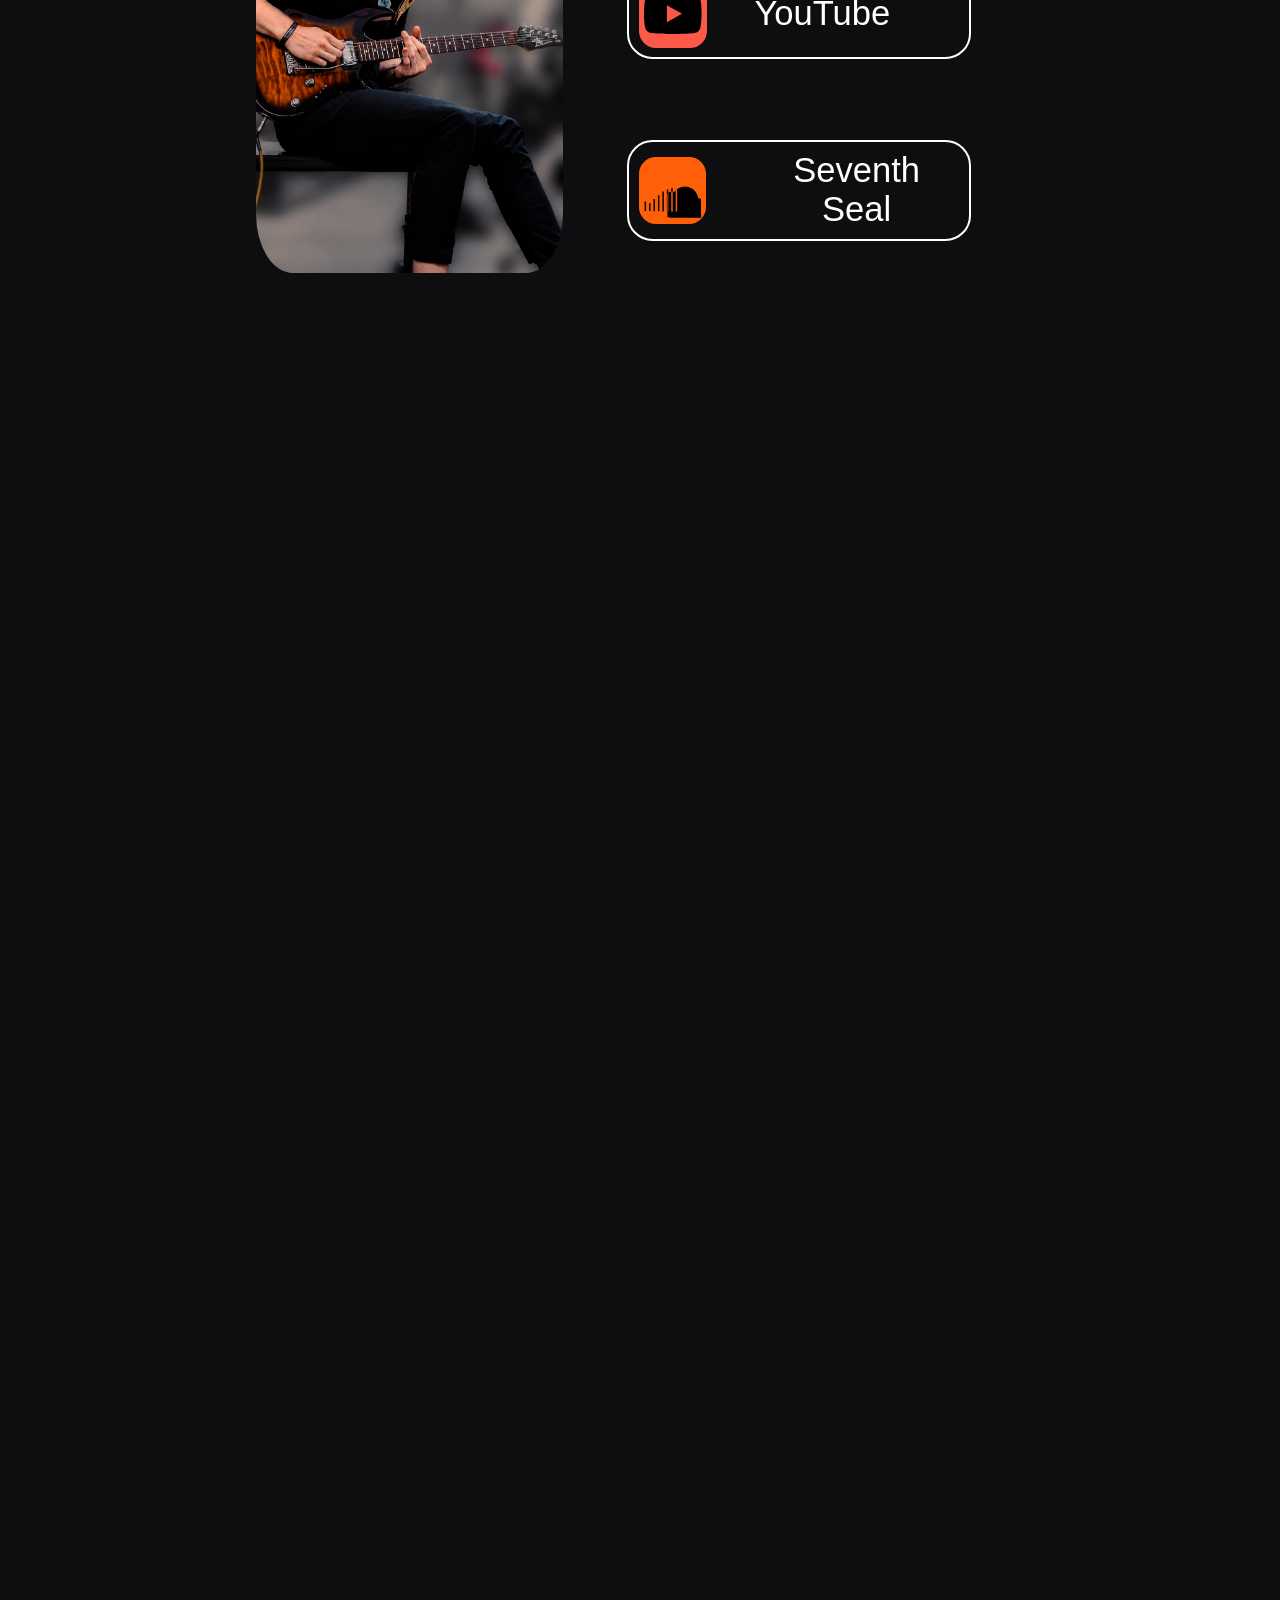
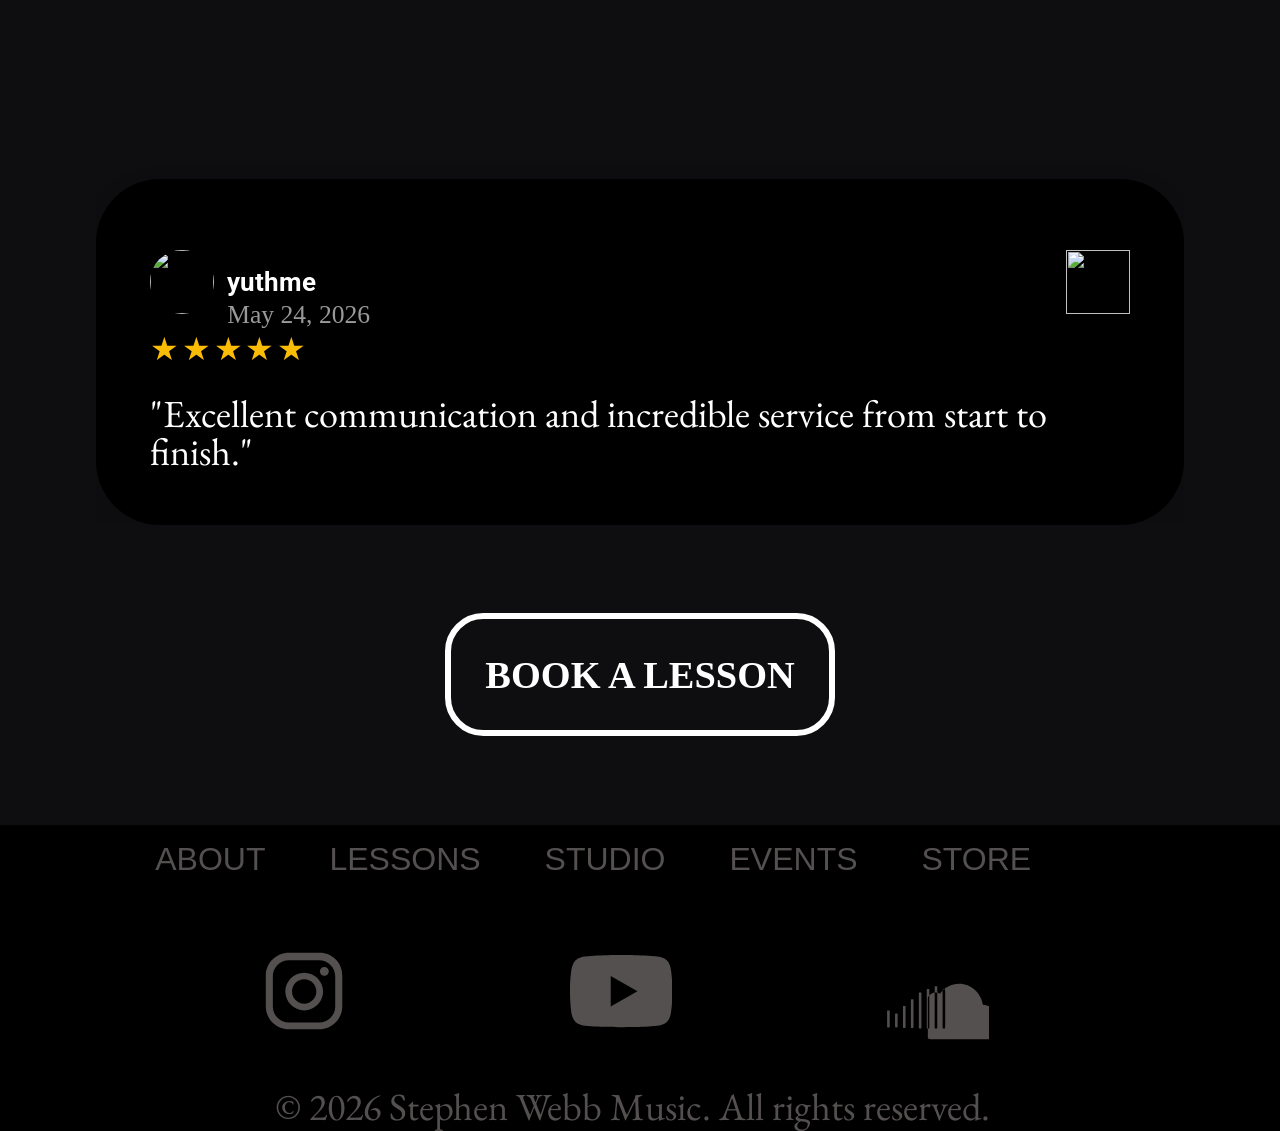
==== commit 7298deb9: "updated homepage" ====
--- a/public/index.html
+++ b/public/index.html
@@ -101,8 +101,8 @@
           </div>
         </div>
 
-        <iframe class="youtube-video" width="560" height="315" src="https://www.youtube.com/embed/3x1QwCFcdQQ?si=H89yNeLWpGdYMlyb" title="YouTube video player" frameborder="0" allow="accelerometer; autoplay; clipboard-write; encrypted-media; gyroscope; picture-in-picture; web-share" referrerpolicy="strict-origin-when-cross-origin" allowfullscreen></iframe>
         <iframe class="youtube-video video1" width="560" height="315" src="https://www.youtube.com/embed/bnrF-RAySUw?si=G5JA9EuUfpiH-f1o" title="YouTube video player" frameborder="0" allow="accelerometer; autoplay; clipboard-write; encrypted-media; gyroscope; picture-in-picture; web-share" referrerpolicy="strict-origin-when-cross-origin" allowfullscreen></iframe>
+        <iframe class="youtube-video video2" width="560" height="315" src="https://www.youtube.com/embed/ZsJ9YoBRW_M?si=fBuWbXw093jLjl_5" title="YouTube video player" frameborder="0" allow="accelerometer; autoplay; clipboard-write; encrypted-media; gyroscope; picture-in-picture; web-share" referrerpolicy="strict-origin-when-cross-origin" allowfullscreen></iframe>
 
         <section class="reviews-section">
           <div class="slider" id="slider">
@@ -112,9 +112,9 @@
                 <div class="review-card">
                   <div class="review-header">
                     <div class="profile-section">
-                      <img src="https://i.pravatar.cc/150?img=12" class="profile-pic">
+                      <img src="https://yt3.googleusercontent.com/ytc/AIdro_ksYjSZXyRjGj4qy_fmk6oBA2ap1JBEn8mztG3_Sgc=s160-c-k-c0x00ffffff-no-rj" class="profile-pic">
                       <div class="reviewer-info">
-                        <h4>John Doe</h4>
+                        <h4>yuthme</h4>
                         <small>May 24, 2026</small>
                       </div>
                     </div>
@@ -153,7 +153,7 @@
                     <div class="profile-section">
                       <img src="https://i.pravatar.cc/150?img=15" class="profile-pic">     
                       <div class="reviewer-info">
-                        <h4>Michael Roberts</h4>
+                        <h4>Isaiah Andrade</h4>
                         <small>May 11, 2026</small>
                       </div>
                     </div>
@@ -215,15 +215,15 @@
       <div class="redirect-box">
         <a class="lessons-redirect" href="lessons.html">BOOK A LESSON</a>
       </div>
-      
+
     </main>
     <footer>
       <ul class="footer-nav">
         <li><a href="index.html">ABOUT</a></li>
         <li><a href="lessons.html">LESSONS</a></li>
-        <li><a href="gallery.html">GALLERY</a></li>
-        <li><a href="schedule.html">SCHEDULE</a></li>
-        <li><a href="contact.html">CONTACT</a></li>
+        <li><a href="gallery.html">STUDIO</a></li>
+        <li><a href="schedule.html">EVENTS</a></li>
+        <li><a href="contact.html">STORE</a></li>
       </ul>
   
       <div class="footer-social">
--- a/public/styles/footer.css
+++ b/public/styles/footer.css
@@ -12,7 +12,7 @@
   flex-direction: row;
   justify-self: center;
   position: relative;
-  left: 5vw;
+  left: 9vw;
 }
 .footer-nav a {
   color: #545050;
